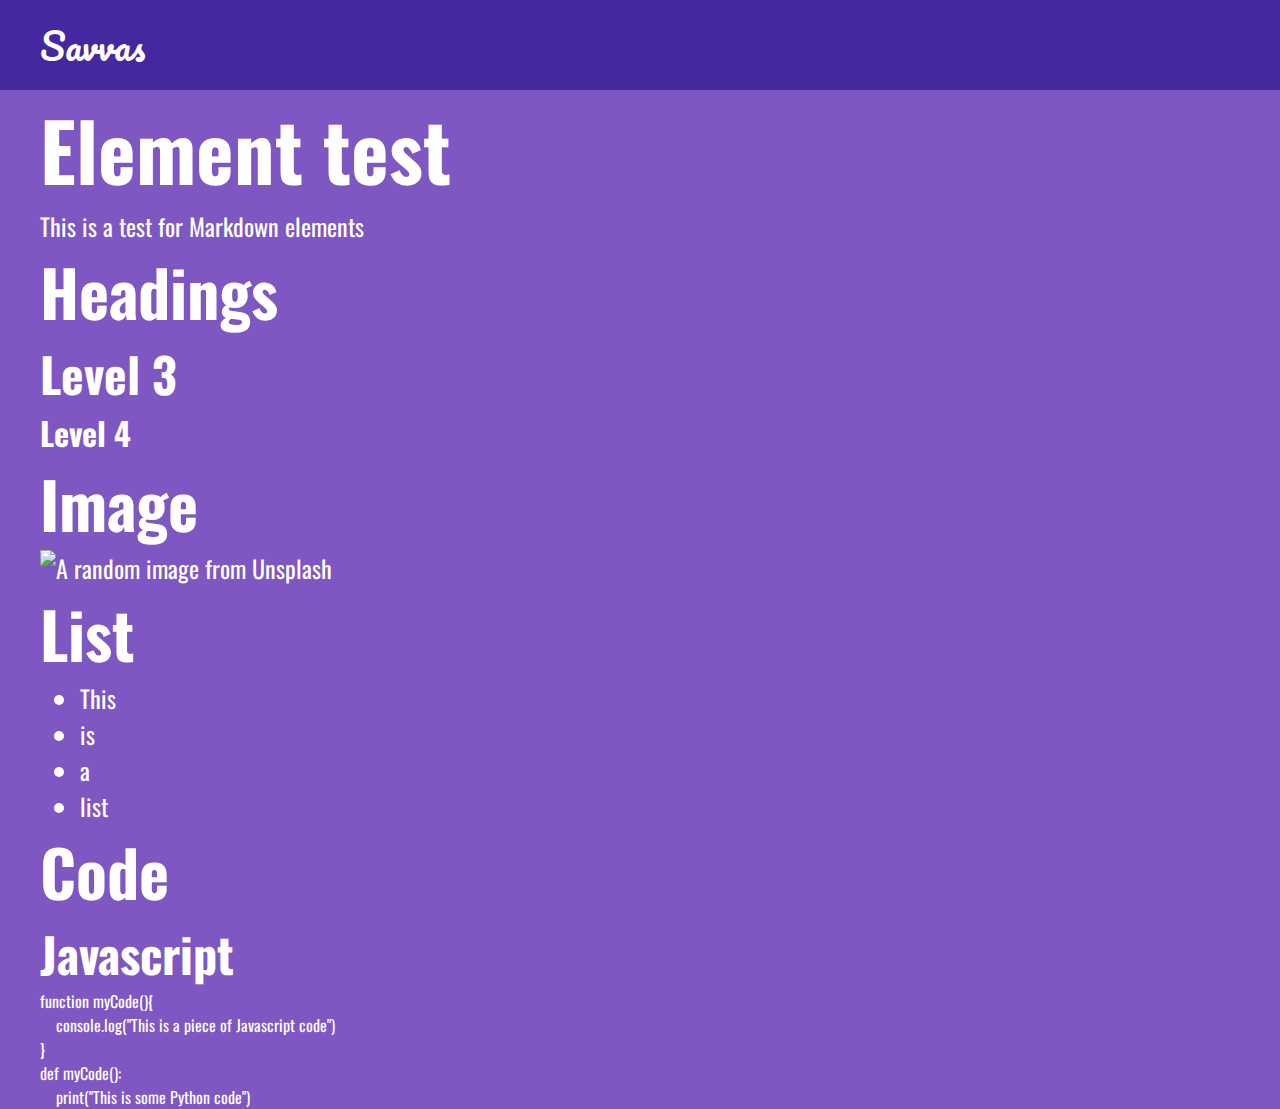
==== post/element-test/index.html @ a534b171 "Push to live -- Sat 25 Jul 2020 14:56:13 BST" ====
<!DOCTYPE html><html><head><meta charSet="utf-8"/><meta http-equiv="x-ua-compatible" content="ie=edge"/><meta name="viewport" content="width=device-width, initial-scale=1, shrink-to-fit=no"/><style data-href="/styles.74b05406fe9dd27036db.css">*{font-family:Oswald,sans-serif}body{background-color:#7e57c2;color:#fff}h1{font-size:5em}h2{font-size:4em}h3{font-size:3em}h4{font-size:2em}li,p{font-size:1.5em}.padding{padding:30px}.spacer{margin-top:30px}.content-width{max-width:1200px;margin:auto}#main-content{margin:0 30px}
/*!
 * Font Awesome Free 5.13.0 by @fontawesome - https://fontawesome.com
 * License - https://fontawesome.com/license/free (Icons: CC BY 4.0, Fonts: SIL OFL 1.1, Code: MIT License)
 */.fa,.fab,.fad,.fal,.far,.fas{-moz-osx-font-smoothing:grayscale;-webkit-font-smoothing:antialiased;display:inline-block;font-style:normal;font-variant:normal;text-rendering:auto;line-height:1}.fa-lg{font-size:1.33333em;line-height:.75em;vertical-align:-.0667em}.fa-xs{font-size:.75em}.fa-sm{font-size:.875em}.fa-1x{font-size:1em}.fa-2x{font-size:2em}.fa-3x{font-size:3em}.fa-4x{font-size:4em}.fa-5x{font-size:5em}.fa-6x{font-size:6em}.fa-7x{font-size:7em}.fa-8x{font-size:8em}.fa-9x{font-size:9em}.fa-10x{font-size:10em}.fa-fw{text-align:center;width:1.25em}.fa-ul{list-style-type:none;margin-left:2.5em;padding-left:0}.fa-ul>li{position:relative}.fa-li{left:-2em;position:absolute;text-align:center;width:2em;line-height:inherit}.fa-border{border:.08em solid #eee;border-radius:.1em;padding:.2em .25em .15em}.fa-pull-left{float:left}.fa-pull-right{float:right}.fa.fa-pull-left,.fab.fa-pull-left,.fal.fa-pull-left,.far.fa-pull-left,.fas.fa-pull-left{margin-right:.3em}.fa.fa-pull-right,.fab.fa-pull-right,.fal.fa-pull-right,.far.fa-pull-right,.fas.fa-pull-right{margin-left:.3em}.fa-spin{animation:fa-spin 2s linear infinite}.fa-pulse{animation:fa-spin 1s steps(8) infinite}@keyframes fa-spin{0%{transform:rotate(0deg)}to{transform:rotate(1turn)}}.fa-rotate-90{-ms-filter:"progid:DXImageTransform.Microsoft.BasicImage(rotation=1)";transform:rotate(90deg)}.fa-rotate-180{-ms-filter:"progid:DXImageTransform.Microsoft.BasicImage(rotation=2)";transform:rotate(180deg)}.fa-rotate-270{-ms-filter:"progid:DXImageTransform.Microsoft.BasicImage(rotation=3)";transform:rotate(270deg)}.fa-flip-horizontal{-ms-filter:"progid:DXImageTransform.Microsoft.BasicImage(rotation=0, mirror=1)";transform:scaleX(-1)}.fa-flip-vertical{transform:scaleY(-1)}.fa-flip-both,.fa-flip-horizontal.fa-flip-vertical,.fa-flip-vertical{-ms-filter:"progid:DXImageTransform.Microsoft.BasicImage(rotation=2, mirror=1)"}.fa-flip-both,.fa-flip-horizontal.fa-flip-vertical{transform:scale(-1)}:root .fa-flip-both,:root .fa-flip-horizontal,:root .fa-flip-vertical,:root .fa-rotate-90,:root .fa-rotate-180,:root .fa-rotate-270{-webkit-filter:none;filter:none}.fa-stack{display:inline-block;height:2em;line-height:2em;position:relative;vertical-align:middle;width:2.5em}.fa-stack-1x,.fa-stack-2x{left:0;position:absolute;text-align:center;width:100%}.fa-stack-1x{line-height:inherit}.fa-stack-2x{font-size:2em}.fa-inverse{color:#fff}.fa-500px:before{content:"\F26E"}.fa-accessible-icon:before{content:"\F368"}.fa-accusoft:before{content:"\F369"}.fa-acquisitions-incorporated:before{content:"\F6AF"}.fa-ad:before{content:"\F641"}.fa-address-book:before{content:"\F2B9"}.fa-address-card:before{content:"\F2BB"}.fa-adjust:before{content:"\F042"}.fa-adn:before{content:"\F170"}.fa-adobe:before{content:"\F778"}.fa-adversal:before{content:"\F36A"}.fa-affiliatetheme:before{content:"\F36B"}.fa-air-freshener:before{content:"\F5D0"}.fa-airbnb:before{content:"\F834"}.fa-algolia:before{content:"\F36C"}.fa-align-center:before{content:"\F037"}.fa-align-justify:before{content:"\F039"}.fa-align-left:before{content:"\F036"}.fa-align-right:before{content:"\F038"}.fa-alipay:before{content:"\F642"}.fa-allergies:before{content:"\F461"}.fa-amazon:before{content:"\F270"}.fa-amazon-pay:before{content:"\F42C"}.fa-ambulance:before{content:"\F0F9"}.fa-american-sign-language-interpreting:before{content:"\F2A3"}.fa-amilia:before{content:"\F36D"}.fa-anchor:before{content:"\F13D"}.fa-android:before{content:"\F17B"}.fa-angellist:before{content:"\F209"}.fa-angle-double-down:before{content:"\F103"}.fa-angle-double-left:before{content:"\F100"}.fa-angle-double-right:before{content:"\F101"}.fa-angle-double-up:before{content:"\F102"}.fa-angle-down:before{content:"\F107"}.fa-angle-left:before{content:"\F104"}.fa-angle-right:before{content:"\F105"}.fa-angle-up:before{content:"\F106"}.fa-angry:before{content:"\F556"}.fa-angrycreative:before{content:"\F36E"}.fa-angular:before{content:"\F420"}.fa-ankh:before{content:"\F644"}.fa-app-store:before{content:"\F36F"}.fa-app-store-ios:before{content:"\F370"}.fa-apper:before{content:"\F371"}.fa-apple:before{content:"\F179"}.fa-apple-alt:before{content:"\F5D1"}.fa-apple-pay:before{content:"\F415"}.fa-archive:before{content:"\F187"}.fa-archway:before{content:"\F557"}.fa-arrow-alt-circle-down:before{content:"\F358"}.fa-arrow-alt-circle-left:before{content:"\F359"}.fa-arrow-alt-circle-right:before{content:"\F35A"}.fa-arrow-alt-circle-up:before{content:"\F35B"}.fa-arrow-circle-down:before{content:"\F0AB"}.fa-arrow-circle-left:before{content:"\F0A8"}.fa-arrow-circle-right:before{content:"\F0A9"}.fa-arrow-circle-up:before{content:"\F0AA"}.fa-arrow-down:before{content:"\F063"}.fa-arrow-left:before{content:"\F060"}.fa-arrow-right:before{content:"\F061"}.fa-arrow-up:before{content:"\F062"}.fa-arrows-alt:before{content:"\F0B2"}.fa-arrows-alt-h:before{content:"\F337"}.fa-arrows-alt-v:before{content:"\F338"}.fa-artstation:before{content:"\F77A"}.fa-assistive-listening-systems:before{content:"\F2A2"}.fa-asterisk:before{content:"\F069"}.fa-asymmetrik:before{content:"\F372"}.fa-at:before{content:"\F1FA"}.fa-atlas:before{content:"\F558"}.fa-atlassian:before{content:"\F77B"}.fa-atom:before{content:"\F5D2"}.fa-audible:before{content:"\F373"}.fa-audio-description:before{content:"\F29E"}.fa-autoprefixer:before{content:"\F41C"}.fa-avianex:before{content:"\F374"}.fa-aviato:before{content:"\F421"}.fa-award:before{content:"\F559"}.fa-aws:before{content:"\F375"}.fa-baby:before{content:"\F77C"}.fa-baby-carriage:before{content:"\F77D"}.fa-backspace:before{content:"\F55A"}.fa-backward:before{content:"\F04A"}.fa-bacon:before{content:"\F7E5"}.fa-bahai:before{content:"\F666"}.fa-balance-scale:before{content:"\F24E"}.fa-balance-scale-left:before{content:"\F515"}.fa-balance-scale-right:before{content:"\F516"}.fa-ban:before{content:"\F05E"}.fa-band-aid:before{content:"\F462"}.fa-bandcamp:before{content:"\F2D5"}.fa-barcode:before{content:"\F02A"}.fa-bars:before{content:"\F0C9"}.fa-baseball-ball:before{content:"\F433"}.fa-basketball-ball:before{content:"\F434"}.fa-bath:before{content:"\F2CD"}.fa-battery-empty:before{content:"\F244"}.fa-battery-full:before{content:"\F240"}.fa-battery-half:before{content:"\F242"}.fa-battery-quarter:before{content:"\F243"}.fa-battery-three-quarters:before{content:"\F241"}.fa-battle-net:before{content:"\F835"}.fa-bed:before{content:"\F236"}.fa-beer:before{content:"\F0FC"}.fa-behance:before{content:"\F1B4"}.fa-behance-square:before{content:"\F1B5"}.fa-bell:before{content:"\F0F3"}.fa-bell-slash:before{content:"\F1F6"}.fa-bezier-curve:before{content:"\F55B"}.fa-bible:before{content:"\F647"}.fa-bicycle:before{content:"\F206"}.fa-biking:before{content:"\F84A"}.fa-bimobject:before{content:"\F378"}.fa-binoculars:before{content:"\F1E5"}.fa-biohazard:before{content:"\F780"}.fa-birthday-cake:before{content:"\F1FD"}.fa-bitbucket:before{content:"\F171"}.fa-bitcoin:before{content:"\F379"}.fa-bity:before{content:"\F37A"}.fa-black-tie:before{content:"\F27E"}.fa-blackberry:before{content:"\F37B"}.fa-blender:before{content:"\F517"}.fa-blender-phone:before{content:"\F6B6"}.fa-blind:before{content:"\F29D"}.fa-blog:before{content:"\F781"}.fa-blogger:before{content:"\F37C"}.fa-blogger-b:before{content:"\F37D"}.fa-bluetooth:before{content:"\F293"}.fa-bluetooth-b:before{content:"\F294"}.fa-bold:before{content:"\F032"}.fa-bolt:before{content:"\F0E7"}.fa-bomb:before{content:"\F1E2"}.fa-bone:before{content:"\F5D7"}.fa-bong:before{content:"\F55C"}.fa-book:before{content:"\F02D"}.fa-book-dead:before{content:"\F6B7"}.fa-book-medical:before{content:"\F7E6"}.fa-book-open:before{content:"\F518"}.fa-book-reader:before{content:"\F5DA"}.fa-bookmark:before{content:"\F02E"}.fa-bootstrap:before{content:"\F836"}.fa-border-all:before{content:"\F84C"}.fa-border-none:before{content:"\F850"}.fa-border-style:before{content:"\F853"}.fa-bowling-ball:before{content:"\F436"}.fa-box:before{content:"\F466"}.fa-box-open:before{content:"\F49E"}.fa-box-tissue:before{content:"\F95B"}.fa-boxes:before{content:"\F468"}.fa-braille:before{content:"\F2A1"}.fa-brain:before{content:"\F5DC"}.fa-bread-slice:before{content:"\F7EC"}.fa-briefcase:before{content:"\F0B1"}.fa-briefcase-medical:before{content:"\F469"}.fa-broadcast-tower:before{content:"\F519"}.fa-broom:before{content:"\F51A"}.fa-brush:before{content:"\F55D"}.fa-btc:before{content:"\F15A"}.fa-buffer:before{content:"\F837"}.fa-bug:before{content:"\F188"}.fa-building:before{content:"\F1AD"}.fa-bullhorn:before{content:"\F0A1"}.fa-bullseye:before{content:"\F140"}.fa-burn:before{content:"\F46A"}.fa-buromobelexperte:before{content:"\F37F"}.fa-bus:before{content:"\F207"}.fa-bus-alt:before{content:"\F55E"}.fa-business-time:before{content:"\F64A"}.fa-buy-n-large:before{content:"\F8A6"}.fa-buysellads:before{content:"\F20D"}.fa-calculator:before{content:"\F1EC"}.fa-calendar:before{content:"\F133"}.fa-calendar-alt:before{content:"\F073"}.fa-calendar-check:before{content:"\F274"}.fa-calendar-day:before{content:"\F783"}.fa-calendar-minus:before{content:"\F272"}.fa-calendar-plus:before{content:"\F271"}.fa-calendar-times:before{content:"\F273"}.fa-calendar-week:before{content:"\F784"}.fa-camera:before{content:"\F030"}.fa-camera-retro:before{content:"\F083"}.fa-campground:before{content:"\F6BB"}.fa-canadian-maple-leaf:before{content:"\F785"}.fa-candy-cane:before{content:"\F786"}.fa-cannabis:before{content:"\F55F"}.fa-capsules:before{content:"\F46B"}.fa-car:before{content:"\F1B9"}.fa-car-alt:before{content:"\F5DE"}.fa-car-battery:before{content:"\F5DF"}.fa-car-crash:before{content:"\F5E1"}.fa-car-side:before{content:"\F5E4"}.fa-caravan:before{content:"\F8FF"}.fa-caret-down:before{content:"\F0D7"}.fa-caret-left:before{content:"\F0D9"}.fa-caret-right:before{content:"\F0DA"}.fa-caret-square-down:before{content:"\F150"}.fa-caret-square-left:before{content:"\F191"}.fa-caret-square-right:before{content:"\F152"}.fa-caret-square-up:before{content:"\F151"}.fa-caret-up:before{content:"\F0D8"}.fa-carrot:before{content:"\F787"}.fa-cart-arrow-down:before{content:"\F218"}.fa-cart-plus:before{content:"\F217"}.fa-cash-register:before{content:"\F788"}.fa-cat:before{content:"\F6BE"}.fa-cc-amazon-pay:before{content:"\F42D"}.fa-cc-amex:before{content:"\F1F3"}.fa-cc-apple-pay:before{content:"\F416"}.fa-cc-diners-club:before{content:"\F24C"}.fa-cc-discover:before{content:"\F1F2"}.fa-cc-jcb:before{content:"\F24B"}.fa-cc-mastercard:before{content:"\F1F1"}.fa-cc-paypal:before{content:"\F1F4"}.fa-cc-stripe:before{content:"\F1F5"}.fa-cc-visa:before{content:"\F1F0"}.fa-centercode:before{content:"\F380"}.fa-centos:before{content:"\F789"}.fa-certificate:before{content:"\F0A3"}.fa-chair:before{content:"\F6C0"}.fa-chalkboard:before{content:"\F51B"}.fa-chalkboard-teacher:before{content:"\F51C"}.fa-charging-station:before{content:"\F5E7"}.fa-chart-area:before{content:"\F1FE"}.fa-chart-bar:before{content:"\F080"}.fa-chart-line:before{content:"\F201"}.fa-chart-pie:before{content:"\F200"}.fa-check:before{content:"\F00C"}.fa-check-circle:before{content:"\F058"}.fa-check-double:before{content:"\F560"}.fa-check-square:before{content:"\F14A"}.fa-cheese:before{content:"\F7EF"}.fa-chess:before{content:"\F439"}.fa-chess-bishop:before{content:"\F43A"}.fa-chess-board:before{content:"\F43C"}.fa-chess-king:before{content:"\F43F"}.fa-chess-knight:before{content:"\F441"}.fa-chess-pawn:before{content:"\F443"}.fa-chess-queen:before{content:"\F445"}.fa-chess-rook:before{content:"\F447"}.fa-chevron-circle-down:before{content:"\F13A"}.fa-chevron-circle-left:before{content:"\F137"}.fa-chevron-circle-right:before{content:"\F138"}.fa-chevron-circle-up:before{content:"\F139"}.fa-chevron-down:before{content:"\F078"}.fa-chevron-left:before{content:"\F053"}.fa-chevron-right:before{content:"\F054"}.fa-chevron-up:before{content:"\F077"}.fa-child:before{content:"\F1AE"}.fa-chrome:before{content:"\F268"}.fa-chromecast:before{content:"\F838"}.fa-church:before{content:"\F51D"}.fa-circle:before{content:"\F111"}.fa-circle-notch:before{content:"\F1CE"}.fa-city:before{content:"\F64F"}.fa-clinic-medical:before{content:"\F7F2"}.fa-clipboard:before{content:"\F328"}.fa-clipboard-check:before{content:"\F46C"}.fa-clipboard-list:before{content:"\F46D"}.fa-clock:before{content:"\F017"}.fa-clone:before{content:"\F24D"}.fa-closed-captioning:before{content:"\F20A"}.fa-cloud:before{content:"\F0C2"}.fa-cloud-download-alt:before{content:"\F381"}.fa-cloud-meatball:before{content:"\F73B"}.fa-cloud-moon:before{content:"\F6C3"}.fa-cloud-moon-rain:before{content:"\F73C"}.fa-cloud-rain:before{content:"\F73D"}.fa-cloud-showers-heavy:before{content:"\F740"}.fa-cloud-sun:before{content:"\F6C4"}.fa-cloud-sun-rain:before{content:"\F743"}.fa-cloud-upload-alt:before{content:"\F382"}.fa-cloudscale:before{content:"\F383"}.fa-cloudsmith:before{content:"\F384"}.fa-cloudversify:before{content:"\F385"}.fa-cocktail:before{content:"\F561"}.fa-code:before{content:"\F121"}.fa-code-branch:before{content:"\F126"}.fa-codepen:before{content:"\F1CB"}.fa-codiepie:before{content:"\F284"}.fa-coffee:before{content:"\F0F4"}.fa-cog:before{content:"\F013"}.fa-cogs:before{content:"\F085"}.fa-coins:before{content:"\F51E"}.fa-columns:before{content:"\F0DB"}.fa-comment:before{content:"\F075"}.fa-comment-alt:before{content:"\F27A"}.fa-comment-dollar:before{content:"\F651"}.fa-comment-dots:before{content:"\F4AD"}.fa-comment-medical:before{content:"\F7F5"}.fa-comment-slash:before{content:"\F4B3"}.fa-comments:before{content:"\F086"}.fa-comments-dollar:before{content:"\F653"}.fa-compact-disc:before{content:"\F51F"}.fa-compass:before{content:"\F14E"}.fa-compress:before{content:"\F066"}.fa-compress-alt:before{content:"\F422"}.fa-compress-arrows-alt:before{content:"\F78C"}.fa-concierge-bell:before{content:"\F562"}.fa-confluence:before{content:"\F78D"}.fa-connectdevelop:before{content:"\F20E"}.fa-contao:before{content:"\F26D"}.fa-cookie:before{content:"\F563"}.fa-cookie-bite:before{content:"\F564"}.fa-copy:before{content:"\F0C5"}.fa-copyright:before{content:"\F1F9"}.fa-cotton-bureau:before{content:"\F89E"}.fa-couch:before{content:"\F4B8"}.fa-cpanel:before{content:"\F388"}.fa-creative-commons:before{content:"\F25E"}.fa-creative-commons-by:before{content:"\F4E7"}.fa-creative-commons-nc:before{content:"\F4E8"}.fa-creative-commons-nc-eu:before{content:"\F4E9"}.fa-creative-commons-nc-jp:before{content:"\F4EA"}.fa-creative-commons-nd:before{content:"\F4EB"}.fa-creative-commons-pd:before{content:"\F4EC"}.fa-creative-commons-pd-alt:before{content:"\F4ED"}.fa-creative-commons-remix:before{content:"\F4EE"}.fa-creative-commons-sa:before{content:"\F4EF"}.fa-creative-commons-sampling:before{content:"\F4F0"}.fa-creative-commons-sampling-plus:before{content:"\F4F1"}.fa-creative-commons-share:before{content:"\F4F2"}.fa-creative-commons-zero:before{content:"\F4F3"}.fa-credit-card:before{content:"\F09D"}.fa-critical-role:before{content:"\F6C9"}.fa-crop:before{content:"\F125"}.fa-crop-alt:before{content:"\F565"}.fa-cross:before{content:"\F654"}.fa-crosshairs:before{content:"\F05B"}.fa-crow:before{content:"\F520"}.fa-crown:before{content:"\F521"}.fa-crutch:before{content:"\F7F7"}.fa-css3:before{content:"\F13C"}.fa-css3-alt:before{content:"\F38B"}.fa-cube:before{content:"\F1B2"}.fa-cubes:before{content:"\F1B3"}.fa-cut:before{content:"\F0C4"}.fa-cuttlefish:before{content:"\F38C"}.fa-d-and-d:before{content:"\F38D"}.fa-d-and-d-beyond:before{content:"\F6CA"}.fa-dailymotion:before{content:"\F952"}.fa-dashcube:before{content:"\F210"}.fa-database:before{content:"\F1C0"}.fa-deaf:before{content:"\F2A4"}.fa-delicious:before{content:"\F1A5"}.fa-democrat:before{content:"\F747"}.fa-deploydog:before{content:"\F38E"}.fa-deskpro:before{content:"\F38F"}.fa-desktop:before{content:"\F108"}.fa-dev:before{content:"\F6CC"}.fa-deviantart:before{content:"\F1BD"}.fa-dharmachakra:before{content:"\F655"}.fa-dhl:before{content:"\F790"}.fa-diagnoses:before{content:"\F470"}.fa-diaspora:before{content:"\F791"}.fa-dice:before{content:"\F522"}.fa-dice-d20:before{content:"\F6CF"}.fa-dice-d6:before{content:"\F6D1"}.fa-dice-five:before{content:"\F523"}.fa-dice-four:before{content:"\F524"}.fa-dice-one:before{content:"\F525"}.fa-dice-six:before{content:"\F526"}.fa-dice-three:before{content:"\F527"}.fa-dice-two:before{content:"\F528"}.fa-digg:before{content:"\F1A6"}.fa-digital-ocean:before{content:"\F391"}.fa-digital-tachograph:before{content:"\F566"}.fa-directions:before{content:"\F5EB"}.fa-discord:before{content:"\F392"}.fa-discourse:before{content:"\F393"}.fa-disease:before{content:"\F7FA"}.fa-divide:before{content:"\F529"}.fa-dizzy:before{content:"\F567"}.fa-dna:before{content:"\F471"}.fa-dochub:before{content:"\F394"}.fa-docker:before{content:"\F395"}.fa-dog:before{content:"\F6D3"}.fa-dollar-sign:before{content:"\F155"}.fa-dolly:before{content:"\F472"}.fa-dolly-flatbed:before{content:"\F474"}.fa-donate:before{content:"\F4B9"}.fa-door-closed:before{content:"\F52A"}.fa-door-open:before{content:"\F52B"}.fa-dot-circle:before{content:"\F192"}.fa-dove:before{content:"\F4BA"}.fa-download:before{content:"\F019"}.fa-draft2digital:before{content:"\F396"}.fa-drafting-compass:before{content:"\F568"}.fa-dragon:before{content:"\F6D5"}.fa-draw-polygon:before{content:"\F5EE"}.fa-dribbble:before{content:"\F17D"}.fa-dribbble-square:before{content:"\F397"}.fa-dropbox:before{content:"\F16B"}.fa-drum:before{content:"\F569"}.fa-drum-steelpan:before{content:"\F56A"}.fa-drumstick-bite:before{content:"\F6D7"}.fa-drupal:before{content:"\F1A9"}.fa-dumbbell:before{content:"\F44B"}.fa-dumpster:before{content:"\F793"}.fa-dumpster-fire:before{content:"\F794"}.fa-dungeon:before{content:"\F6D9"}.fa-dyalog:before{content:"\F399"}.fa-earlybirds:before{content:"\F39A"}.fa-ebay:before{content:"\F4F4"}.fa-edge:before{content:"\F282"}.fa-edit:before{content:"\F044"}.fa-egg:before{content:"\F7FB"}.fa-eject:before{content:"\F052"}.fa-elementor:before{content:"\F430"}.fa-ellipsis-h:before{content:"\F141"}.fa-ellipsis-v:before{content:"\F142"}.fa-ello:before{content:"\F5F1"}.fa-ember:before{content:"\F423"}.fa-empire:before{content:"\F1D1"}.fa-envelope:before{content:"\F0E0"}.fa-envelope-open:before{content:"\F2B6"}.fa-envelope-open-text:before{content:"\F658"}.fa-envelope-square:before{content:"\F199"}.fa-envira:before{content:"\F299"}.fa-equals:before{content:"\F52C"}.fa-eraser:before{content:"\F12D"}.fa-erlang:before{content:"\F39D"}.fa-ethereum:before{content:"\F42E"}.fa-ethernet:before{content:"\F796"}.fa-etsy:before{content:"\F2D7"}.fa-euro-sign:before{content:"\F153"}.fa-evernote:before{content:"\F839"}.fa-exchange-alt:before{content:"\F362"}.fa-exclamation:before{content:"\F12A"}.fa-exclamation-circle:before{content:"\F06A"}.fa-exclamation-triangle:before{content:"\F071"}.fa-expand:before{content:"\F065"}.fa-expand-alt:before{content:"\F424"}.fa-expand-arrows-alt:before{content:"\F31E"}.fa-expeditedssl:before{content:"\F23E"}.fa-external-link-alt:before{content:"\F35D"}.fa-external-link-square-alt:before{content:"\F360"}.fa-eye:before{content:"\F06E"}.fa-eye-dropper:before{content:"\F1FB"}.fa-eye-slash:before{content:"\F070"}.fa-facebook:before{content:"\F09A"}.fa-facebook-f:before{content:"\F39E"}.fa-facebook-messenger:before{content:"\F39F"}.fa-facebook-square:before{content:"\F082"}.fa-fan:before{content:"\F863"}.fa-fantasy-flight-games:before{content:"\F6DC"}.fa-fast-backward:before{content:"\F049"}.fa-fast-forward:before{content:"\F050"}.fa-faucet:before{content:"\F905"}.fa-fax:before{content:"\F1AC"}.fa-feather:before{content:"\F52D"}.fa-feather-alt:before{content:"\F56B"}.fa-fedex:before{content:"\F797"}.fa-fedora:before{content:"\F798"}.fa-female:before{content:"\F182"}.fa-fighter-jet:before{content:"\F0FB"}.fa-figma:before{content:"\F799"}.fa-file:before{content:"\F15B"}.fa-file-alt:before{content:"\F15C"}.fa-file-archive:before{content:"\F1C6"}.fa-file-audio:before{content:"\F1C7"}.fa-file-code:before{content:"\F1C9"}.fa-file-contract:before{content:"\F56C"}.fa-file-csv:before{content:"\F6DD"}.fa-file-download:before{content:"\F56D"}.fa-file-excel:before{content:"\F1C3"}.fa-file-export:before{content:"\F56E"}.fa-file-image:before{content:"\F1C5"}.fa-file-import:before{content:"\F56F"}.fa-file-invoice:before{content:"\F570"}.fa-file-invoice-dollar:before{content:"\F571"}.fa-file-medical:before{content:"\F477"}.fa-file-medical-alt:before{content:"\F478"}.fa-file-pdf:before{content:"\F1C1"}.fa-file-powerpoint:before{content:"\F1C4"}.fa-file-prescription:before{content:"\F572"}.fa-file-signature:before{content:"\F573"}.fa-file-upload:before{content:"\F574"}.fa-file-video:before{content:"\F1C8"}.fa-file-word:before{content:"\F1C2"}.fa-fill:before{content:"\F575"}.fa-fill-drip:before{content:"\F576"}.fa-film:before{content:"\F008"}.fa-filter:before{content:"\F0B0"}.fa-fingerprint:before{content:"\F577"}.fa-fire:before{content:"\F06D"}.fa-fire-alt:before{content:"\F7E4"}.fa-fire-extinguisher:before{content:"\F134"}.fa-firefox:before{content:"\F269"}.fa-firefox-browser:before{content:"\F907"}.fa-first-aid:before{content:"\F479"}.fa-first-order:before{content:"\F2B0"}.fa-first-order-alt:before{content:"\F50A"}.fa-firstdraft:before{content:"\F3A1"}.fa-fish:before{content:"\F578"}.fa-fist-raised:before{content:"\F6DE"}.fa-flag:before{content:"\F024"}.fa-flag-checkered:before{content:"\F11E"}.fa-flag-usa:before{content:"\F74D"}.fa-flask:before{content:"\F0C3"}.fa-flickr:before{content:"\F16E"}.fa-flipboard:before{content:"\F44D"}.fa-flushed:before{content:"\F579"}.fa-fly:before{content:"\F417"}.fa-folder:before{content:"\F07B"}.fa-folder-minus:before{content:"\F65D"}.fa-folder-open:before{content:"\F07C"}.fa-folder-plus:before{content:"\F65E"}.fa-font:before{content:"\F031"}.fa-font-awesome:before{content:"\F2B4"}.fa-font-awesome-alt:before{content:"\F35C"}.fa-font-awesome-flag:before{content:"\F425"}.fa-font-awesome-logo-full:before{content:"\F4E6"}.fa-fonticons:before{content:"\F280"}.fa-fonticons-fi:before{content:"\F3A2"}.fa-football-ball:before{content:"\F44E"}.fa-fort-awesome:before{content:"\F286"}.fa-fort-awesome-alt:before{content:"\F3A3"}.fa-forumbee:before{content:"\F211"}.fa-forward:before{content:"\F04E"}.fa-foursquare:before{content:"\F180"}.fa-free-code-camp:before{content:"\F2C5"}.fa-freebsd:before{content:"\F3A4"}.fa-frog:before{content:"\F52E"}.fa-frown:before{content:"\F119"}.fa-frown-open:before{content:"\F57A"}.fa-fulcrum:before{content:"\F50B"}.fa-funnel-dollar:before{content:"\F662"}.fa-futbol:before{content:"\F1E3"}.fa-galactic-republic:before{content:"\F50C"}.fa-galactic-senate:before{content:"\F50D"}.fa-gamepad:before{content:"\F11B"}.fa-gas-pump:before{content:"\F52F"}.fa-gavel:before{content:"\F0E3"}.fa-gem:before{content:"\F3A5"}.fa-genderless:before{content:"\F22D"}.fa-get-pocket:before{content:"\F265"}.fa-gg:before{content:"\F260"}.fa-gg-circle:before{content:"\F261"}.fa-ghost:before{content:"\F6E2"}.fa-gift:before{content:"\F06B"}.fa-gifts:before{content:"\F79C"}.fa-git:before{content:"\F1D3"}.fa-git-alt:before{content:"\F841"}.fa-git-square:before{content:"\F1D2"}.fa-github:before{content:"\F09B"}.fa-github-alt:before{content:"\F113"}.fa-github-square:before{content:"\F092"}.fa-gitkraken:before{content:"\F3A6"}.fa-gitlab:before{content:"\F296"}.fa-gitter:before{content:"\F426"}.fa-glass-cheers:before{content:"\F79F"}.fa-glass-martini:before{content:"\F000"}.fa-glass-martini-alt:before{content:"\F57B"}.fa-glass-whiskey:before{content:"\F7A0"}.fa-glasses:before{content:"\F530"}.fa-glide:before{content:"\F2A5"}.fa-glide-g:before{content:"\F2A6"}.fa-globe:before{content:"\F0AC"}.fa-globe-africa:before{content:"\F57C"}.fa-globe-americas:before{content:"\F57D"}.fa-globe-asia:before{content:"\F57E"}.fa-globe-europe:before{content:"\F7A2"}.fa-gofore:before{content:"\F3A7"}.fa-golf-ball:before{content:"\F450"}.fa-goodreads:before{content:"\F3A8"}.fa-goodreads-g:before{content:"\F3A9"}.fa-google:before{content:"\F1A0"}.fa-google-drive:before{content:"\F3AA"}.fa-google-play:before{content:"\F3AB"}.fa-google-plus:before{content:"\F2B3"}.fa-google-plus-g:before{content:"\F0D5"}.fa-google-plus-square:before{content:"\F0D4"}.fa-google-wallet:before{content:"\F1EE"}.fa-gopuram:before{content:"\F664"}.fa-graduation-cap:before{content:"\F19D"}.fa-gratipay:before{content:"\F184"}.fa-grav:before{content:"\F2D6"}.fa-greater-than:before{content:"\F531"}.fa-greater-than-equal:before{content:"\F532"}.fa-grimace:before{content:"\F57F"}.fa-grin:before{content:"\F580"}.fa-grin-alt:before{content:"\F581"}.fa-grin-beam:before{content:"\F582"}.fa-grin-beam-sweat:before{content:"\F583"}.fa-grin-hearts:before{content:"\F584"}.fa-grin-squint:before{content:"\F585"}.fa-grin-squint-tears:before{content:"\F586"}.fa-grin-stars:before{content:"\F587"}.fa-grin-tears:before{content:"\F588"}.fa-grin-tongue:before{content:"\F589"}.fa-grin-tongue-squint:before{content:"\F58A"}.fa-grin-tongue-wink:before{content:"\F58B"}.fa-grin-wink:before{content:"\F58C"}.fa-grip-horizontal:before{content:"\F58D"}.fa-grip-lines:before{content:"\F7A4"}.fa-grip-lines-vertical:before{content:"\F7A5"}.fa-grip-vertical:before{content:"\F58E"}.fa-gripfire:before{content:"\F3AC"}.fa-grunt:before{content:"\F3AD"}.fa-guitar:before{content:"\F7A6"}.fa-gulp:before{content:"\F3AE"}.fa-h-square:before{content:"\F0FD"}.fa-hacker-news:before{content:"\F1D4"}.fa-hacker-news-square:before{content:"\F3AF"}.fa-hackerrank:before{content:"\F5F7"}.fa-hamburger:before{content:"\F805"}.fa-hammer:before{content:"\F6E3"}.fa-hamsa:before{content:"\F665"}.fa-hand-holding:before{content:"\F4BD"}.fa-hand-holding-heart:before{content:"\F4BE"}.fa-hand-holding-medical:before{content:"\F95C"}.fa-hand-holding-usd:before{content:"\F4C0"}.fa-hand-holding-water:before{content:"\F4C1"}.fa-hand-lizard:before{content:"\F258"}.fa-hand-middle-finger:before{content:"\F806"}.fa-hand-paper:before{content:"\F256"}.fa-hand-peace:before{content:"\F25B"}.fa-hand-point-down:before{content:"\F0A7"}.fa-hand-point-left:before{content:"\F0A5"}.fa-hand-point-right:before{content:"\F0A4"}.fa-hand-point-up:before{content:"\F0A6"}.fa-hand-pointer:before{content:"\F25A"}.fa-hand-rock:before{content:"\F255"}.fa-hand-scissors:before{content:"\F257"}.fa-hand-sparkles:before{content:"\F95D"}.fa-hand-spock:before{content:"\F259"}.fa-hands:before{content:"\F4C2"}.fa-hands-helping:before{content:"\F4C4"}.fa-hands-wash:before{content:"\F95E"}.fa-handshake:before{content:"\F2B5"}.fa-handshake-alt-slash:before{content:"\F95F"}.fa-handshake-slash:before{content:"\F960"}.fa-hanukiah:before{content:"\F6E6"}.fa-hard-hat:before{content:"\F807"}.fa-hashtag:before{content:"\F292"}.fa-hat-cowboy:before{content:"\F8C0"}.fa-hat-cowboy-side:before{content:"\F8C1"}.fa-hat-wizard:before{content:"\F6E8"}.fa-hdd:before{content:"\F0A0"}.fa-head-side-cough:before{content:"\F961"}.fa-head-side-cough-slash:before{content:"\F962"}.fa-head-side-mask:before{content:"\F963"}.fa-head-side-virus:before{content:"\F964"}.fa-heading:before{content:"\F1DC"}.fa-headphones:before{content:"\F025"}.fa-headphones-alt:before{content:"\F58F"}.fa-headset:before{content:"\F590"}.fa-heart:before{content:"\F004"}.fa-heart-broken:before{content:"\F7A9"}.fa-heartbeat:before{content:"\F21E"}.fa-helicopter:before{content:"\F533"}.fa-highlighter:before{content:"\F591"}.fa-hiking:before{content:"\F6EC"}.fa-hippo:before{content:"\F6ED"}.fa-hips:before{content:"\F452"}.fa-hire-a-helper:before{content:"\F3B0"}.fa-history:before{content:"\F1DA"}.fa-hockey-puck:before{content:"\F453"}.fa-holly-berry:before{content:"\F7AA"}.fa-home:before{content:"\F015"}.fa-hooli:before{content:"\F427"}.fa-hornbill:before{content:"\F592"}.fa-horse:before{content:"\F6F0"}.fa-horse-head:before{content:"\F7AB"}.fa-hospital:before{content:"\F0F8"}.fa-hospital-alt:before{content:"\F47D"}.fa-hospital-symbol:before{content:"\F47E"}.fa-hospital-user:before{content:"\F80D"}.fa-hot-tub:before{content:"\F593"}.fa-hotdog:before{content:"\F80F"}.fa-hotel:before{content:"\F594"}.fa-hotjar:before{content:"\F3B1"}.fa-hourglass:before{content:"\F254"}.fa-hourglass-end:before{content:"\F253"}.fa-hourglass-half:before{content:"\F252"}.fa-hourglass-start:before{content:"\F251"}.fa-house-damage:before{content:"\F6F1"}.fa-house-user:before{content:"\F965"}.fa-houzz:before{content:"\F27C"}.fa-hryvnia:before{content:"\F6F2"}.fa-html5:before{content:"\F13B"}.fa-hubspot:before{content:"\F3B2"}.fa-i-cursor:before{content:"\F246"}.fa-ice-cream:before{content:"\F810"}.fa-icicles:before{content:"\F7AD"}.fa-icons:before{content:"\F86D"}.fa-id-badge:before{content:"\F2C1"}.fa-id-card:before{content:"\F2C2"}.fa-id-card-alt:before{content:"\F47F"}.fa-ideal:before{content:"\F913"}.fa-igloo:before{content:"\F7AE"}.fa-image:before{content:"\F03E"}.fa-images:before{content:"\F302"}.fa-imdb:before{content:"\F2D8"}.fa-inbox:before{content:"\F01C"}.fa-indent:before{content:"\F03C"}.fa-industry:before{content:"\F275"}.fa-infinity:before{content:"\F534"}.fa-info:before{content:"\F129"}.fa-info-circle:before{content:"\F05A"}.fa-instagram:before{content:"\F16D"}.fa-instagram-square:before{content:"\F955"}.fa-intercom:before{content:"\F7AF"}.fa-internet-explorer:before{content:"\F26B"}.fa-invision:before{content:"\F7B0"}.fa-ioxhost:before{content:"\F208"}.fa-italic:before{content:"\F033"}.fa-itch-io:before{content:"\F83A"}.fa-itunes:before{content:"\F3B4"}.fa-itunes-note:before{content:"\F3B5"}.fa-java:before{content:"\F4E4"}.fa-jedi:before{content:"\F669"}.fa-jedi-order:before{content:"\F50E"}.fa-jenkins:before{content:"\F3B6"}.fa-jira:before{content:"\F7B1"}.fa-joget:before{content:"\F3B7"}.fa-joint:before{content:"\F595"}.fa-joomla:before{content:"\F1AA"}.fa-journal-whills:before{content:"\F66A"}.fa-js:before{content:"\F3B8"}.fa-js-square:before{content:"\F3B9"}.fa-jsfiddle:before{content:"\F1CC"}.fa-kaaba:before{content:"\F66B"}.fa-kaggle:before{content:"\F5FA"}.fa-key:before{content:"\F084"}.fa-keybase:before{content:"\F4F5"}.fa-keyboard:before{content:"\F11C"}.fa-keycdn:before{content:"\F3BA"}.fa-khanda:before{content:"\F66D"}.fa-kickstarter:before{content:"\F3BB"}.fa-kickstarter-k:before{content:"\F3BC"}.fa-kiss:before{content:"\F596"}.fa-kiss-beam:before{content:"\F597"}.fa-kiss-wink-heart:before{content:"\F598"}.fa-kiwi-bird:before{content:"\F535"}.fa-korvue:before{content:"\F42F"}.fa-landmark:before{content:"\F66F"}.fa-language:before{content:"\F1AB"}.fa-laptop:before{content:"\F109"}.fa-laptop-code:before{content:"\F5FC"}.fa-laptop-house:before{content:"\F966"}.fa-laptop-medical:before{content:"\F812"}.fa-laravel:before{content:"\F3BD"}.fa-lastfm:before{content:"\F202"}.fa-lastfm-square:before{content:"\F203"}.fa-laugh:before{content:"\F599"}.fa-laugh-beam:before{content:"\F59A"}.fa-laugh-squint:before{content:"\F59B"}.fa-laugh-wink:before{content:"\F59C"}.fa-layer-group:before{content:"\F5FD"}.fa-leaf:before{content:"\F06C"}.fa-leanpub:before{content:"\F212"}.fa-lemon:before{content:"\F094"}.fa-less:before{content:"\F41D"}.fa-less-than:before{content:"\F536"}.fa-less-than-equal:before{content:"\F537"}.fa-level-down-alt:before{content:"\F3BE"}.fa-level-up-alt:before{content:"\F3BF"}.fa-life-ring:before{content:"\F1CD"}.fa-lightbulb:before{content:"\F0EB"}.fa-line:before{content:"\F3C0"}.fa-link:before{content:"\F0C1"}.fa-linkedin:before{content:"\F08C"}.fa-linkedin-in:before{content:"\F0E1"}.fa-linode:before{content:"\F2B8"}.fa-linux:before{content:"\F17C"}.fa-lira-sign:before{content:"\F195"}.fa-list:before{content:"\F03A"}.fa-list-alt:before{content:"\F022"}.fa-list-ol:before{content:"\F0CB"}.fa-list-ul:before{content:"\F0CA"}.fa-location-arrow:before{content:"\F124"}.fa-lock:before{content:"\F023"}.fa-lock-open:before{content:"\F3C1"}.fa-long-arrow-alt-down:before{content:"\F309"}.fa-long-arrow-alt-left:before{content:"\F30A"}.fa-long-arrow-alt-right:before{content:"\F30B"}.fa-long-arrow-alt-up:before{content:"\F30C"}.fa-low-vision:before{content:"\F2A8"}.fa-luggage-cart:before{content:"\F59D"}.fa-lungs:before{content:"\F604"}.fa-lungs-virus:before{content:"\F967"}.fa-lyft:before{content:"\F3C3"}.fa-magento:before{content:"\F3C4"}.fa-magic:before{content:"\F0D0"}.fa-magnet:before{content:"\F076"}.fa-mail-bulk:before{content:"\F674"}.fa-mailchimp:before{content:"\F59E"}.fa-male:before{content:"\F183"}.fa-mandalorian:before{content:"\F50F"}.fa-map:before{content:"\F279"}.fa-map-marked:before{content:"\F59F"}.fa-map-marked-alt:before{content:"\F5A0"}.fa-map-marker:before{content:"\F041"}.fa-map-marker-alt:before{content:"\F3C5"}.fa-map-pin:before{content:"\F276"}.fa-map-signs:before{content:"\F277"}.fa-markdown:before{content:"\F60F"}.fa-marker:before{content:"\F5A1"}.fa-mars:before{content:"\F222"}.fa-mars-double:before{content:"\F227"}.fa-mars-stroke:before{content:"\F229"}.fa-mars-stroke-h:before{content:"\F22B"}.fa-mars-stroke-v:before{content:"\F22A"}.fa-mask:before{content:"\F6FA"}.fa-mastodon:before{content:"\F4F6"}.fa-maxcdn:before{content:"\F136"}.fa-mdb:before{content:"\F8CA"}.fa-medal:before{content:"\F5A2"}.fa-medapps:before{content:"\F3C6"}.fa-medium:before{content:"\F23A"}.fa-medium-m:before{content:"\F3C7"}.fa-medkit:before{content:"\F0FA"}.fa-medrt:before{content:"\F3C8"}.fa-meetup:before{content:"\F2E0"}.fa-megaport:before{content:"\F5A3"}.fa-meh:before{content:"\F11A"}.fa-meh-blank:before{content:"\F5A4"}.fa-meh-rolling-eyes:before{content:"\F5A5"}.fa-memory:before{content:"\F538"}.fa-mendeley:before{content:"\F7B3"}.fa-menorah:before{content:"\F676"}.fa-mercury:before{content:"\F223"}.fa-meteor:before{content:"\F753"}.fa-microblog:before{content:"\F91A"}.fa-microchip:before{content:"\F2DB"}.fa-microphone:before{content:"\F130"}.fa-microphone-alt:before{content:"\F3C9"}.fa-microphone-alt-slash:before{content:"\F539"}.fa-microphone-slash:before{content:"\F131"}.fa-microscope:before{content:"\F610"}.fa-microsoft:before{content:"\F3CA"}.fa-minus:before{content:"\F068"}.fa-minus-circle:before{content:"\F056"}.fa-minus-square:before{content:"\F146"}.fa-mitten:before{content:"\F7B5"}.fa-mix:before{content:"\F3CB"}.fa-mixcloud:before{content:"\F289"}.fa-mixer:before{content:"\F956"}.fa-mizuni:before{content:"\F3CC"}.fa-mobile:before{content:"\F10B"}.fa-mobile-alt:before{content:"\F3CD"}.fa-modx:before{content:"\F285"}.fa-monero:before{content:"\F3D0"}.fa-money-bill:before{content:"\F0D6"}.fa-money-bill-alt:before{content:"\F3D1"}.fa-money-bill-wave:before{content:"\F53A"}.fa-money-bill-wave-alt:before{content:"\F53B"}.fa-money-check:before{content:"\F53C"}.fa-money-check-alt:before{content:"\F53D"}.fa-monument:before{content:"\F5A6"}.fa-moon:before{content:"\F186"}.fa-mortar-pestle:before{content:"\F5A7"}.fa-mosque:before{content:"\F678"}.fa-motorcycle:before{content:"\F21C"}.fa-mountain:before{content:"\F6FC"}.fa-mouse:before{content:"\F8CC"}.fa-mouse-pointer:before{content:"\F245"}.fa-mug-hot:before{content:"\F7B6"}.fa-music:before{content:"\F001"}.fa-napster:before{content:"\F3D2"}.fa-neos:before{content:"\F612"}.fa-network-wired:before{content:"\F6FF"}.fa-neuter:before{content:"\F22C"}.fa-newspaper:before{content:"\F1EA"}.fa-nimblr:before{content:"\F5A8"}.fa-node:before{content:"\F419"}.fa-node-js:before{content:"\F3D3"}.fa-not-equal:before{content:"\F53E"}.fa-notes-medical:before{content:"\F481"}.fa-npm:before{content:"\F3D4"}.fa-ns8:before{content:"\F3D5"}.fa-nutritionix:before{content:"\F3D6"}.fa-object-group:before{content:"\F247"}.fa-object-ungroup:before{content:"\F248"}.fa-odnoklassniki:before{content:"\F263"}.fa-odnoklassniki-square:before{content:"\F264"}.fa-oil-can:before{content:"\F613"}.fa-old-republic:before{content:"\F510"}.fa-om:before{content:"\F679"}.fa-opencart:before{content:"\F23D"}.fa-openid:before{content:"\F19B"}.fa-opera:before{content:"\F26A"}.fa-optin-monster:before{content:"\F23C"}.fa-orcid:before{content:"\F8D2"}.fa-osi:before{content:"\F41A"}.fa-otter:before{content:"\F700"}.fa-outdent:before{content:"\F03B"}.fa-page4:before{content:"\F3D7"}.fa-pagelines:before{content:"\F18C"}.fa-pager:before{content:"\F815"}.fa-paint-brush:before{content:"\F1FC"}.fa-paint-roller:before{content:"\F5AA"}.fa-palette:before{content:"\F53F"}.fa-palfed:before{content:"\F3D8"}.fa-pallet:before{content:"\F482"}.fa-paper-plane:before{content:"\F1D8"}.fa-paperclip:before{content:"\F0C6"}.fa-parachute-box:before{content:"\F4CD"}.fa-paragraph:before{content:"\F1DD"}.fa-parking:before{content:"\F540"}.fa-passport:before{content:"\F5AB"}.fa-pastafarianism:before{content:"\F67B"}.fa-paste:before{content:"\F0EA"}.fa-patreon:before{content:"\F3D9"}.fa-pause:before{content:"\F04C"}.fa-pause-circle:before{content:"\F28B"}.fa-paw:before{content:"\F1B0"}.fa-paypal:before{content:"\F1ED"}.fa-peace:before{content:"\F67C"}.fa-pen:before{content:"\F304"}.fa-pen-alt:before{content:"\F305"}.fa-pen-fancy:before{content:"\F5AC"}.fa-pen-nib:before{content:"\F5AD"}.fa-pen-square:before{content:"\F14B"}.fa-pencil-alt:before{content:"\F303"}.fa-pencil-ruler:before{content:"\F5AE"}.fa-penny-arcade:before{content:"\F704"}.fa-people-arrows:before{content:"\F968"}.fa-people-carry:before{content:"\F4CE"}.fa-pepper-hot:before{content:"\F816"}.fa-percent:before{content:"\F295"}.fa-percentage:before{content:"\F541"}.fa-periscope:before{content:"\F3DA"}.fa-person-booth:before{content:"\F756"}.fa-phabricator:before{content:"\F3DB"}.fa-phoenix-framework:before{content:"\F3DC"}.fa-phoenix-squadron:before{content:"\F511"}.fa-phone:before{content:"\F095"}.fa-phone-alt:before{content:"\F879"}.fa-phone-slash:before{content:"\F3DD"}.fa-phone-square:before{content:"\F098"}.fa-phone-square-alt:before{content:"\F87B"}.fa-phone-volume:before{content:"\F2A0"}.fa-photo-video:before{content:"\F87C"}.fa-php:before{content:"\F457"}.fa-pied-piper:before{content:"\F2AE"}.fa-pied-piper-alt:before{content:"\F1A8"}.fa-pied-piper-hat:before{content:"\F4E5"}.fa-pied-piper-pp:before{content:"\F1A7"}.fa-pied-piper-square:before{content:"\F91E"}.fa-piggy-bank:before{content:"\F4D3"}.fa-pills:before{content:"\F484"}.fa-pinterest:before{content:"\F0D2"}.fa-pinterest-p:before{content:"\F231"}.fa-pinterest-square:before{content:"\F0D3"}.fa-pizza-slice:before{content:"\F818"}.fa-place-of-worship:before{content:"\F67F"}.fa-plane:before{content:"\F072"}.fa-plane-arrival:before{content:"\F5AF"}.fa-plane-departure:before{content:"\F5B0"}.fa-plane-slash:before{content:"\F969"}.fa-play:before{content:"\F04B"}.fa-play-circle:before{content:"\F144"}.fa-playstation:before{content:"\F3DF"}.fa-plug:before{content:"\F1E6"}.fa-plus:before{content:"\F067"}.fa-plus-circle:before{content:"\F055"}.fa-plus-square:before{content:"\F0FE"}.fa-podcast:before{content:"\F2CE"}.fa-poll:before{content:"\F681"}.fa-poll-h:before{content:"\F682"}.fa-poo:before{content:"\F2FE"}.fa-poo-storm:before{content:"\F75A"}.fa-poop:before{content:"\F619"}.fa-portrait:before{content:"\F3E0"}.fa-pound-sign:before{content:"\F154"}.fa-power-off:before{content:"\F011"}.fa-pray:before{content:"\F683"}.fa-praying-hands:before{content:"\F684"}.fa-prescription:before{content:"\F5B1"}.fa-prescription-bottle:before{content:"\F485"}.fa-prescription-bottle-alt:before{content:"\F486"}.fa-print:before{content:"\F02F"}.fa-procedures:before{content:"\F487"}.fa-product-hunt:before{content:"\F288"}.fa-project-diagram:before{content:"\F542"}.fa-pump-medical:before{content:"\F96A"}.fa-pump-soap:before{content:"\F96B"}.fa-pushed:before{content:"\F3E1"}.fa-puzzle-piece:before{content:"\F12E"}.fa-python:before{content:"\F3E2"}.fa-qq:before{content:"\F1D6"}.fa-qrcode:before{content:"\F029"}.fa-question:before{content:"\F128"}.fa-question-circle:before{content:"\F059"}.fa-quidditch:before{content:"\F458"}.fa-quinscape:before{content:"\F459"}.fa-quora:before{content:"\F2C4"}.fa-quote-left:before{content:"\F10D"}.fa-quote-right:before{content:"\F10E"}.fa-quran:before{content:"\F687"}.fa-r-project:before{content:"\F4F7"}.fa-radiation:before{content:"\F7B9"}.fa-radiation-alt:before{content:"\F7BA"}.fa-rainbow:before{content:"\F75B"}.fa-random:before{content:"\F074"}.fa-raspberry-pi:before{content:"\F7BB"}.fa-ravelry:before{content:"\F2D9"}.fa-react:before{content:"\F41B"}.fa-reacteurope:before{content:"\F75D"}.fa-readme:before{content:"\F4D5"}.fa-rebel:before{content:"\F1D0"}.fa-receipt:before{content:"\F543"}.fa-record-vinyl:before{content:"\F8D9"}.fa-recycle:before{content:"\F1B8"}.fa-red-river:before{content:"\F3E3"}.fa-reddit:before{content:"\F1A1"}.fa-reddit-alien:before{content:"\F281"}.fa-reddit-square:before{content:"\F1A2"}.fa-redhat:before{content:"\F7BC"}.fa-redo:before{content:"\F01E"}.fa-redo-alt:before{content:"\F2F9"}.fa-registered:before{content:"\F25D"}.fa-remove-format:before{content:"\F87D"}.fa-renren:before{content:"\F18B"}.fa-reply:before{content:"\F3E5"}.fa-reply-all:before{content:"\F122"}.fa-replyd:before{content:"\F3E6"}.fa-republican:before{content:"\F75E"}.fa-researchgate:before{content:"\F4F8"}.fa-resolving:before{content:"\F3E7"}.fa-restroom:before{content:"\F7BD"}.fa-retweet:before{content:"\F079"}.fa-rev:before{content:"\F5B2"}.fa-ribbon:before{content:"\F4D6"}.fa-ring:before{content:"\F70B"}.fa-road:before{content:"\F018"}.fa-robot:before{content:"\F544"}.fa-rocket:before{content:"\F135"}.fa-rocketchat:before{content:"\F3E8"}.fa-rockrms:before{content:"\F3E9"}.fa-route:before{content:"\F4D7"}.fa-rss:before{content:"\F09E"}.fa-rss-square:before{content:"\F143"}.fa-ruble-sign:before{content:"\F158"}.fa-ruler:before{content:"\F545"}.fa-ruler-combined:before{content:"\F546"}.fa-ruler-horizontal:before{content:"\F547"}.fa-ruler-vertical:before{content:"\F548"}.fa-running:before{content:"\F70C"}.fa-rupee-sign:before{content:"\F156"}.fa-sad-cry:before{content:"\F5B3"}.fa-sad-tear:before{content:"\F5B4"}.fa-safari:before{content:"\F267"}.fa-salesforce:before{content:"\F83B"}.fa-sass:before{content:"\F41E"}.fa-satellite:before{content:"\F7BF"}.fa-satellite-dish:before{content:"\F7C0"}.fa-save:before{content:"\F0C7"}.fa-schlix:before{content:"\F3EA"}.fa-school:before{content:"\F549"}.fa-screwdriver:before{content:"\F54A"}.fa-scribd:before{content:"\F28A"}.fa-scroll:before{content:"\F70E"}.fa-sd-card:before{content:"\F7C2"}.fa-search:before{content:"\F002"}.fa-search-dollar:before{content:"\F688"}.fa-search-location:before{content:"\F689"}.fa-search-minus:before{content:"\F010"}.fa-search-plus:before{content:"\F00E"}.fa-searchengin:before{content:"\F3EB"}.fa-seedling:before{content:"\F4D8"}.fa-sellcast:before{content:"\F2DA"}.fa-sellsy:before{content:"\F213"}.fa-server:before{content:"\F233"}.fa-servicestack:before{content:"\F3EC"}.fa-shapes:before{content:"\F61F"}.fa-share:before{content:"\F064"}.fa-share-alt:before{content:"\F1E0"}.fa-share-alt-square:before{content:"\F1E1"}.fa-share-square:before{content:"\F14D"}.fa-shekel-sign:before{content:"\F20B"}.fa-shield-alt:before{content:"\F3ED"}.fa-shield-virus:before{content:"\F96C"}.fa-ship:before{content:"\F21A"}.fa-shipping-fast:before{content:"\F48B"}.fa-shirtsinbulk:before{content:"\F214"}.fa-shoe-prints:before{content:"\F54B"}.fa-shopify:before{content:"\F957"}.fa-shopping-bag:before{content:"\F290"}.fa-shopping-basket:before{content:"\F291"}.fa-shopping-cart:before{content:"\F07A"}.fa-shopware:before{content:"\F5B5"}.fa-shower:before{content:"\F2CC"}.fa-shuttle-van:before{content:"\F5B6"}.fa-sign:before{content:"\F4D9"}.fa-sign-in-alt:before{content:"\F2F6"}.fa-sign-language:before{content:"\F2A7"}.fa-sign-out-alt:before{content:"\F2F5"}.fa-signal:before{content:"\F012"}.fa-signature:before{content:"\F5B7"}.fa-sim-card:before{content:"\F7C4"}.fa-simplybuilt:before{content:"\F215"}.fa-sistrix:before{content:"\F3EE"}.fa-sitemap:before{content:"\F0E8"}.fa-sith:before{content:"\F512"}.fa-skating:before{content:"\F7C5"}.fa-sketch:before{content:"\F7C6"}.fa-skiing:before{content:"\F7C9"}.fa-skiing-nordic:before{content:"\F7CA"}.fa-skull:before{content:"\F54C"}.fa-skull-crossbones:before{content:"\F714"}.fa-skyatlas:before{content:"\F216"}.fa-skype:before{content:"\F17E"}.fa-slack:before{content:"\F198"}.fa-slack-hash:before{content:"\F3EF"}.fa-slash:before{content:"\F715"}.fa-sleigh:before{content:"\F7CC"}.fa-sliders-h:before{content:"\F1DE"}.fa-slideshare:before{content:"\F1E7"}.fa-smile:before{content:"\F118"}.fa-smile-beam:before{content:"\F5B8"}.fa-smile-wink:before{content:"\F4DA"}.fa-smog:before{content:"\F75F"}.fa-smoking:before{content:"\F48D"}.fa-smoking-ban:before{content:"\F54D"}.fa-sms:before{content:"\F7CD"}.fa-snapchat:before{content:"\F2AB"}.fa-snapchat-ghost:before{content:"\F2AC"}.fa-snapchat-square:before{content:"\F2AD"}.fa-snowboarding:before{content:"\F7CE"}.fa-snowflake:before{content:"\F2DC"}.fa-snowman:before{content:"\F7D0"}.fa-snowplow:before{content:"\F7D2"}.fa-soap:before{content:"\F96E"}.fa-socks:before{content:"\F696"}.fa-solar-panel:before{content:"\F5BA"}.fa-sort:before{content:"\F0DC"}.fa-sort-alpha-down:before{content:"\F15D"}.fa-sort-alpha-down-alt:before{content:"\F881"}.fa-sort-alpha-up:before{content:"\F15E"}.fa-sort-alpha-up-alt:before{content:"\F882"}.fa-sort-amount-down:before{content:"\F160"}.fa-sort-amount-down-alt:before{content:"\F884"}.fa-sort-amount-up:before{content:"\F161"}.fa-sort-amount-up-alt:before{content:"\F885"}.fa-sort-down:before{content:"\F0DD"}.fa-sort-numeric-down:before{content:"\F162"}.fa-sort-numeric-down-alt:before{content:"\F886"}.fa-sort-numeric-up:before{content:"\F163"}.fa-sort-numeric-up-alt:before{content:"\F887"}.fa-sort-up:before{content:"\F0DE"}.fa-soundcloud:before{content:"\F1BE"}.fa-sourcetree:before{content:"\F7D3"}.fa-spa:before{content:"\F5BB"}.fa-space-shuttle:before{content:"\F197"}.fa-speakap:before{content:"\F3F3"}.fa-speaker-deck:before{content:"\F83C"}.fa-spell-check:before{content:"\F891"}.fa-spider:before{content:"\F717"}.fa-spinner:before{content:"\F110"}.fa-splotch:before{content:"\F5BC"}.fa-spotify:before{content:"\F1BC"}.fa-spray-can:before{content:"\F5BD"}.fa-square:before{content:"\F0C8"}.fa-square-full:before{content:"\F45C"}.fa-square-root-alt:before{content:"\F698"}.fa-squarespace:before{content:"\F5BE"}.fa-stack-exchange:before{content:"\F18D"}.fa-stack-overflow:before{content:"\F16C"}.fa-stackpath:before{content:"\F842"}.fa-stamp:before{content:"\F5BF"}.fa-star:before{content:"\F005"}.fa-star-and-crescent:before{content:"\F699"}.fa-star-half:before{content:"\F089"}.fa-star-half-alt:before{content:"\F5C0"}.fa-star-of-david:before{content:"\F69A"}.fa-star-of-life:before{content:"\F621"}.fa-staylinked:before{content:"\F3F5"}.fa-steam:before{content:"\F1B6"}.fa-steam-square:before{content:"\F1B7"}.fa-steam-symbol:before{content:"\F3F6"}.fa-step-backward:before{content:"\F048"}.fa-step-forward:before{content:"\F051"}.fa-stethoscope:before{content:"\F0F1"}.fa-sticker-mule:before{content:"\F3F7"}.fa-sticky-note:before{content:"\F249"}.fa-stop:before{content:"\F04D"}.fa-stop-circle:before{content:"\F28D"}.fa-stopwatch:before{content:"\F2F2"}.fa-stopwatch-20:before{content:"\F96F"}.fa-store:before{content:"\F54E"}.fa-store-alt:before{content:"\F54F"}.fa-store-alt-slash:before{content:"\F970"}.fa-store-slash:before{content:"\F971"}.fa-strava:before{content:"\F428"}.fa-stream:before{content:"\F550"}.fa-street-view:before{content:"\F21D"}.fa-strikethrough:before{content:"\F0CC"}.fa-stripe:before{content:"\F429"}.fa-stripe-s:before{content:"\F42A"}.fa-stroopwafel:before{content:"\F551"}.fa-studiovinari:before{content:"\F3F8"}.fa-stumbleupon:before{content:"\F1A4"}.fa-stumbleupon-circle:before{content:"\F1A3"}.fa-subscript:before{content:"\F12C"}.fa-subway:before{content:"\F239"}.fa-suitcase:before{content:"\F0F2"}.fa-suitcase-rolling:before{content:"\F5C1"}.fa-sun:before{content:"\F185"}.fa-superpowers:before{content:"\F2DD"}.fa-superscript:before{content:"\F12B"}.fa-supple:before{content:"\F3F9"}.fa-surprise:before{content:"\F5C2"}.fa-suse:before{content:"\F7D6"}.fa-swatchbook:before{content:"\F5C3"}.fa-swift:before{content:"\F8E1"}.fa-swimmer:before{content:"\F5C4"}.fa-swimming-pool:before{content:"\F5C5"}.fa-symfony:before{content:"\F83D"}.fa-synagogue:before{content:"\F69B"}.fa-sync:before{content:"\F021"}.fa-sync-alt:before{content:"\F2F1"}.fa-syringe:before{content:"\F48E"}.fa-table:before{content:"\F0CE"}.fa-table-tennis:before{content:"\F45D"}.fa-tablet:before{content:"\F10A"}.fa-tablet-alt:before{content:"\F3FA"}.fa-tablets:before{content:"\F490"}.fa-tachometer-alt:before{content:"\F3FD"}.fa-tag:before{content:"\F02B"}.fa-tags:before{content:"\F02C"}.fa-tape:before{content:"\F4DB"}.fa-tasks:before{content:"\F0AE"}.fa-taxi:before{content:"\F1BA"}.fa-teamspeak:before{content:"\F4F9"}.fa-teeth:before{content:"\F62E"}.fa-teeth-open:before{content:"\F62F"}.fa-telegram:before{content:"\F2C6"}.fa-telegram-plane:before{content:"\F3FE"}.fa-temperature-high:before{content:"\F769"}.fa-temperature-low:before{content:"\F76B"}.fa-tencent-weibo:before{content:"\F1D5"}.fa-tenge:before{content:"\F7D7"}.fa-terminal:before{content:"\F120"}.fa-text-height:before{content:"\F034"}.fa-text-width:before{content:"\F035"}.fa-th:before{content:"\F00A"}.fa-th-large:before{content:"\F009"}.fa-th-list:before{content:"\F00B"}.fa-the-red-yeti:before{content:"\F69D"}.fa-theater-masks:before{content:"\F630"}.fa-themeco:before{content:"\F5C6"}.fa-themeisle:before{content:"\F2B2"}.fa-thermometer:before{content:"\F491"}.fa-thermometer-empty:before{content:"\F2CB"}.fa-thermometer-full:before{content:"\F2C7"}.fa-thermometer-half:before{content:"\F2C9"}.fa-thermometer-quarter:before{content:"\F2CA"}.fa-thermometer-three-quarters:before{content:"\F2C8"}.fa-think-peaks:before{content:"\F731"}.fa-thumbs-down:before{content:"\F165"}.fa-thumbs-up:before{content:"\F164"}.fa-thumbtack:before{content:"\F08D"}.fa-ticket-alt:before{content:"\F3FF"}.fa-times:before{content:"\F00D"}.fa-times-circle:before{content:"\F057"}.fa-tint:before{content:"\F043"}.fa-tint-slash:before{content:"\F5C7"}.fa-tired:before{content:"\F5C8"}.fa-toggle-off:before{content:"\F204"}.fa-toggle-on:before{content:"\F205"}.fa-toilet:before{content:"\F7D8"}.fa-toilet-paper:before{content:"\F71E"}.fa-toilet-paper-slash:before{content:"\F972"}.fa-toolbox:before{content:"\F552"}.fa-tools:before{content:"\F7D9"}.fa-tooth:before{content:"\F5C9"}.fa-torah:before{content:"\F6A0"}.fa-torii-gate:before{content:"\F6A1"}.fa-tractor:before{content:"\F722"}.fa-trade-federation:before{content:"\F513"}.fa-trademark:before{content:"\F25C"}.fa-traffic-light:before{content:"\F637"}.fa-trailer:before{content:"\F941"}.fa-train:before{content:"\F238"}.fa-tram:before{content:"\F7DA"}.fa-transgender:before{content:"\F224"}.fa-transgender-alt:before{content:"\F225"}.fa-trash:before{content:"\F1F8"}.fa-trash-alt:before{content:"\F2ED"}.fa-trash-restore:before{content:"\F829"}.fa-trash-restore-alt:before{content:"\F82A"}.fa-tree:before{content:"\F1BB"}.fa-trello:before{content:"\F181"}.fa-tripadvisor:before{content:"\F262"}.fa-trophy:before{content:"\F091"}.fa-truck:before{content:"\F0D1"}.fa-truck-loading:before{content:"\F4DE"}.fa-truck-monster:before{content:"\F63B"}.fa-truck-moving:before{content:"\F4DF"}.fa-truck-pickup:before{content:"\F63C"}.fa-tshirt:before{content:"\F553"}.fa-tty:before{content:"\F1E4"}.fa-tumblr:before{content:"\F173"}.fa-tumblr-square:before{content:"\F174"}.fa-tv:before{content:"\F26C"}.fa-twitch:before{content:"\F1E8"}.fa-twitter:before{content:"\F099"}.fa-twitter-square:before{content:"\F081"}.fa-typo3:before{content:"\F42B"}.fa-uber:before{content:"\F402"}.fa-ubuntu:before{content:"\F7DF"}.fa-uikit:before{content:"\F403"}.fa-umbraco:before{content:"\F8E8"}.fa-umbrella:before{content:"\F0E9"}.fa-umbrella-beach:before{content:"\F5CA"}.fa-underline:before{content:"\F0CD"}.fa-undo:before{content:"\F0E2"}.fa-undo-alt:before{content:"\F2EA"}.fa-uniregistry:before{content:"\F404"}.fa-unity:before{content:"\F949"}.fa-universal-access:before{content:"\F29A"}.fa-university:before{content:"\F19C"}.fa-unlink:before{content:"\F127"}.fa-unlock:before{content:"\F09C"}.fa-unlock-alt:before{content:"\F13E"}.fa-untappd:before{content:"\F405"}.fa-upload:before{content:"\F093"}.fa-ups:before{content:"\F7E0"}.fa-usb:before{content:"\F287"}.fa-user:before{content:"\F007"}.fa-user-alt:before{content:"\F406"}.fa-user-alt-slash:before{content:"\F4FA"}.fa-user-astronaut:before{content:"\F4FB"}.fa-user-check:before{content:"\F4FC"}.fa-user-circle:before{content:"\F2BD"}.fa-user-clock:before{content:"\F4FD"}.fa-user-cog:before{content:"\F4FE"}.fa-user-edit:before{content:"\F4FF"}.fa-user-friends:before{content:"\F500"}.fa-user-graduate:before{content:"\F501"}.fa-user-injured:before{content:"\F728"}.fa-user-lock:before{content:"\F502"}.fa-user-md:before{content:"\F0F0"}.fa-user-minus:before{content:"\F503"}.fa-user-ninja:before{content:"\F504"}.fa-user-nurse:before{content:"\F82F"}.fa-user-plus:before{content:"\F234"}.fa-user-secret:before{content:"\F21B"}.fa-user-shield:before{content:"\F505"}.fa-user-slash:before{content:"\F506"}.fa-user-tag:before{content:"\F507"}.fa-user-tie:before{content:"\F508"}.fa-user-times:before{content:"\F235"}.fa-users:before{content:"\F0C0"}.fa-users-cog:before{content:"\F509"}.fa-usps:before{content:"\F7E1"}.fa-ussunnah:before{content:"\F407"}.fa-utensil-spoon:before{content:"\F2E5"}.fa-utensils:before{content:"\F2E7"}.fa-vaadin:before{content:"\F408"}.fa-vector-square:before{content:"\F5CB"}.fa-venus:before{content:"\F221"}.fa-venus-double:before{content:"\F226"}.fa-venus-mars:before{content:"\F228"}.fa-viacoin:before{content:"\F237"}.fa-viadeo:before{content:"\F2A9"}.fa-viadeo-square:before{content:"\F2AA"}.fa-vial:before{content:"\F492"}.fa-vials:before{content:"\F493"}.fa-viber:before{content:"\F409"}.fa-video:before{content:"\F03D"}.fa-video-slash:before{content:"\F4E2"}.fa-vihara:before{content:"\F6A7"}.fa-vimeo:before{content:"\F40A"}.fa-vimeo-square:before{content:"\F194"}.fa-vimeo-v:before{content:"\F27D"}.fa-vine:before{content:"\F1CA"}.fa-virus:before{content:"\F974"}.fa-virus-slash:before{content:"\F975"}.fa-viruses:before{content:"\F976"}.fa-vk:before{content:"\F189"}.fa-vnv:before{content:"\F40B"}.fa-voicemail:before{content:"\F897"}.fa-volleyball-ball:before{content:"\F45F"}.fa-volume-down:before{content:"\F027"}.fa-volume-mute:before{content:"\F6A9"}.fa-volume-off:before{content:"\F026"}.fa-volume-up:before{content:"\F028"}.fa-vote-yea:before{content:"\F772"}.fa-vr-cardboard:before{content:"\F729"}.fa-vuejs:before{content:"\F41F"}.fa-walking:before{content:"\F554"}.fa-wallet:before{content:"\F555"}.fa-warehouse:before{content:"\F494"}.fa-water:before{content:"\F773"}.fa-wave-square:before{content:"\F83E"}.fa-waze:before{content:"\F83F"}.fa-weebly:before{content:"\F5CC"}.fa-weibo:before{content:"\F18A"}.fa-weight:before{content:"\F496"}.fa-weight-hanging:before{content:"\F5CD"}.fa-weixin:before{content:"\F1D7"}.fa-whatsapp:before{content:"\F232"}.fa-whatsapp-square:before{content:"\F40C"}.fa-wheelchair:before{content:"\F193"}.fa-whmcs:before{content:"\F40D"}.fa-wifi:before{content:"\F1EB"}.fa-wikipedia-w:before{content:"\F266"}.fa-wind:before{content:"\F72E"}.fa-window-close:before{content:"\F410"}.fa-window-maximize:before{content:"\F2D0"}.fa-window-minimize:before{content:"\F2D1"}.fa-window-restore:before{content:"\F2D2"}.fa-windows:before{content:"\F17A"}.fa-wine-bottle:before{content:"\F72F"}.fa-wine-glass:before{content:"\F4E3"}.fa-wine-glass-alt:before{content:"\F5CE"}.fa-wix:before{content:"\F5CF"}.fa-wizards-of-the-coast:before{content:"\F730"}.fa-wolf-pack-battalion:before{content:"\F514"}.fa-won-sign:before{content:"\F159"}.fa-wordpress:before{content:"\F19A"}.fa-wordpress-simple:before{content:"\F411"}.fa-wpbeginner:before{content:"\F297"}.fa-wpexplorer:before{content:"\F2DE"}.fa-wpforms:before{content:"\F298"}.fa-wpressr:before{content:"\F3E4"}.fa-wrench:before{content:"\F0AD"}.fa-x-ray:before{content:"\F497"}.fa-xbox:before{content:"\F412"}.fa-xing:before{content:"\F168"}.fa-xing-square:before{content:"\F169"}.fa-y-combinator:before{content:"\F23B"}.fa-yahoo:before{content:"\F19E"}.fa-yammer:before{content:"\F840"}.fa-yandex:before{content:"\F413"}.fa-yandex-international:before{content:"\F414"}.fa-yarn:before{content:"\F7E3"}.fa-yelp:before{content:"\F1E9"}.fa-yen-sign:before{content:"\F157"}.fa-yin-yang:before{content:"\F6AD"}.fa-yoast:before{content:"\F2B1"}.fa-youtube:before{content:"\F167"}.fa-youtube-square:before{content:"\F431"}.fa-zhihu:before{content:"\F63F"}.sr-only{border:0;clip:rect(0,0,0,0);height:1px;margin:-1px;overflow:hidden;padding:0;position:absolute;width:1px}.sr-only-focusable:active,.sr-only-focusable:focus{clip:auto;height:auto;margin:0;overflow:visible;position:static;width:auto}@font-face{font-family:Font Awesome\ 5 Brands;font-style:normal;font-weight:400;font-display:block;src:url(/static/fa-brands-400-c1868c9545d2de1cf8488f1dadd8c9d0.eot);src:url(/static/fa-brands-400-c1868c9545d2de1cf8488f1dadd8c9d0.eot?#iefix) format("embedded-opentype"),url(/static/fa-brands-400-a06da7f0950f9dd366fc9db9d56d618a.woff2) format("woff2"),url(/static/fa-brands-400-ec3cfddedb8bebd2d7a3fdf511f7c1cc.woff) format("woff"),url(/static/fa-brands-400-13685372945d816a2b474fc082fd9aaa.ttf) format("truetype"),url(/static/fa-brands-400-0cb5a5c0d251c109458c85c6afeffbaa.svg#fontawesome) format("svg")}.fab{font-family:Font Awesome\ 5 Brands}@font-face{font-family:Font Awesome\ 5 Free;font-style:normal;font-weight:400;font-display:block;src:url(/static/fa-regular-400-261d666b0147c6c5cda07265f98b8f8c.eot);src:url(/static/fa-regular-400-261d666b0147c6c5cda07265f98b8f8c.eot?#iefix) format("embedded-opentype"),url(/static/fa-regular-400-c20b5b7362d8d7bb7eddf94344ace33e.woff2) format("woff2"),url(/static/fa-regular-400-f89ea91ecd1ca2db7e09baa2c4b156d1.woff) format("woff"),url(/static/fa-regular-400-db78b9359171f24936b16d84f63af378.ttf) format("truetype"),url(/static/fa-regular-400-89ffa3aba80d30ee0a9371b25c968bbb.svg#fontawesome) format("svg")}.fab,.far{font-weight:400}@font-face{font-family:Font Awesome\ 5 Free;font-style:normal;font-weight:900;font-display:block;src:url(/static/fa-solid-900-a0369ea57eb6d3843d6474c035111f29.eot);src:url(/static/fa-solid-900-a0369ea57eb6d3843d6474c035111f29.eot?#iefix) format("embedded-opentype"),url(/static/fa-solid-900-b15db15f746f29ffa02638cb455b8ec0.woff2) format("woff2"),url(/static/fa-solid-900-bea989e82b07e9687c26fc58a4805021.woff) format("woff"),url(/static/fa-solid-900-1ab236ed440ee51810c56bd16628aef0.ttf) format("truetype"),url(/static/fa-solid-900-ec763292e583294612f124c0b0def500.svg#fontawesome) format("svg")}.fa,.far,.fas{font-family:Font Awesome\ 5 Free}.fa,.fas{font-weight:900}.top-bar{background-color:#4527a0;height:90px}.top-bar .top-bar-content{display:flex;height:100%;flex-direction:row;justify-content:space-between;padding:0 30px}.top-bar .top-bar-content .site-name{align-self:center}.top-bar .top-bar-content .site-name a{font-family:Pacifico,cursive;font-size:36px;color:#fff;text-decoration:none}.top-bar .top-bar-content .profiles{align-self:center}.top-bar .top-bar-content .profiles ul{list-style:none;padding:0;width:100%;display:flex}.top-bar .top-bar-content .profiles ul li a{color:#fff;display:block;font-size:21px}.top-bar .top-bar-content .profiles ul li:not(:first-child) a{margin-left:15px}.homepage ul{list-style:none;padding:0}.homepage ul li a{display:block;color:#fff;margin-top:9px}:root{--phone-color:#000}*{margin:0}#container{position:absolute;top:0;left:0;display:flex;height:100%;width:100%;background-color:#512da8;align-items:center;justify-content:center}.iphone{position:relative;width:315px;height:646px;border-radius:27px}.iphone .frame{position:absolute;width:100%;height:100%;top:0;left:0;background:var(--phone-color);border-radius:27px}.iphone .screen{position:absolute;width:281px;height:611px;border-radius:15px;top:18px;left:17px;overflow:hidden}.iphone .screen img{display:block;width:100%;overflow:hidden}.iphone .notch{position:absolute;width:157px;height:39px;background:var(--phone-color);border-radius:10px;top:0;left:79px}#showcase-container .showcase-item section{padding:15px;margin-top:60px}#showcase-container .showcase-item section p{margin-top:30px}#showcase-container .showcase-item section.heading{height:500px;display:flex;flex-direction:column;align-items:center;justify-content:center}#showcase-container .showcase-item section.subheading{height:300px;display:flex;flex-direction:column;align-items:center;justify-content:center;background-color:#512da8}#showcase-container .showcase-item section.feature{text-align:center}#showcase-container .showcase-item section.feature .screenshot{margin-top:30px;display:flex;justify-content:center}#showcase-container .showcase-item section.feature .screenshot .chrome img{display:block;width:100%}@media screen and (min-width:999px){#showcase-container .showcase-item section.feature{display:flex;flex-direction:row;align-items:center}#showcase-container .showcase-item section.feature .feature-details,#showcase-container .showcase-item section.feature .screenshot{width:50%}}@media screen and (max-width:999px){#showcase-container .showcase-item section.details h4{margin-top:30px}}@media screen and (min-width:999px){#showcase-container .showcase-item section.details h3{text-align:center}#showcase-container .showcase-item section.details .details-table{display:flex;flex-direction:column;align-items:center;justify-content:center}#showcase-container .showcase-item section.details .details-table .details-row{display:flex;flex-direction:row;align-items:center}#showcase-container .showcase-item section.details .details-table .details-row div,#showcase-container .showcase-item section.details .details-table .details-row h4{padding:15px}}#showcase-container .showcase-item section.visit-project{height:300px;display:flex;align-items:center;justify-content:center}#showcase-container .showcase-item section.visit-project a{display:block;color:#fff;border:3px solid #fff;padding:15px 30px;font-size:2em;text-decoration:none}#showcase-container .showcase-item section.visit-project a:hover{background-color:#311b92}#showcase-container .showcase-item:nth-child(odd) section.feature{flex-direction:row-reverse}.showcase-page .site-name a{font-family:Pacifico,cursive;color:#fff;text-decoration:none;font-size:3em;position:fixed;bottom:15px;left:15px;opacity:.5;z-index:1000}</style><meta name="generator" content="Gatsby 2.23.12"/><title data-react-helmet="true">Element test - Savvas Stephanides</title><link data-react-helmet="true" href="https://fonts.googleapis.com/css2?family=Oswald&amp;family=Pacifico&amp;display=swap" rel="stylesheet"/><link as="script" rel="preload" href="/app-09a617f0722ef23538ea.js"/><link as="script" rel="preload" href="/component---src-templates-blog-post-js-33b2e700413a84ec6b48.js"/><link as="script" rel="preload" href="/commons-80f70bdeb350e25e5778.js"/><link as="script" rel="preload" href="/styles-89fd2ae28bdf06750a71.js"/><link as="script" rel="preload" href="/framework-868c53fff4771b0bde98.js"/><link as="script" rel="preload" href="/webpack-runtime-6a74a4b3f1c330d4ef34.js"/><link as="fetch" rel="preload" href="/page-data/post/element-test/page-data.json" crossorigin="anonymous"/><link as="fetch" rel="preload" href="/page-data/app-data.json" crossorigin="anonymous"/></head><body><div id="___gatsby"><div style="outline:none" tabindex="-1" id="gatsby-focus-wrapper"><div><div class="top-bar"><div class="top-bar-content content-width"><div class="site-name"><a href="/">Savvas</a></div><div class="profiles"><ul><li><a href="https://twitter.com/SavvasStephnds"><i aria-label="Twitter" class="fab fa-twitter"></i></a></li><li><a href="https://github.com/SavvasStephanides"><i aria-label="Github" class="fab fa-github"></i></a></li><li><a href="https://stackexchange.com/users/457254/savv?tab=accounts"><i aria-label="StackExchange" class="fab fa-stack-exchange"></i></a></li></ul></div></div></div><div id="main-content"><div class="blog-post content-width"><h1>Element test</h1><div id="blog-post-content" class="content-width"><p>This is a test for Markdown elements</p>
<h2 id="headings">Headings</h2>
<h3 id="level3">Level 3</h3>
<h4 id="level4">Level 4</h4>
<h2 id="image">Image</h2>
<p><img src="https://source.unsplash.com/random" alt="A random image from Unsplash" /></p>
<h2 id="list">List</h2>
<ul>
<li>This</li>
<li>is</li>
<li>a </li>
<li>list</li>
</ul>
<h2 id="code">Code</h2>
<h3 id="javascript">Javascript</h3>
<pre><code class="javascript language-javascript">function myCode(){
    console.log("This is a piece of Javascript code")
}
</code></pre>
<pre><code class="python language-python">def myCode():
    print("This is some Python code")
</code></pre></div></div></div></div></div><div id="gatsby-announcer" style="position:absolute;top:0;width:1px;height:1px;padding:0;overflow:hidden;clip:rect(0, 0, 0, 0);white-space:nowrap;border:0" aria-live="assertive" aria-atomic="true"></div></div><script id="gatsby-script-loader">/*<![CDATA[*/window.pagePath="/post/element-test";/*]]>*/</script><script id="gatsby-chunk-mapping">/*<![CDATA[*/window.___chunkMapping={"app":["/app-09a617f0722ef23538ea.js"],"component---src-pages-index-js":["/component---src-pages-index-js-f6d885b682f57a22d9e6.js"],"component---src-templates-blog-post-js":["/component---src-templates-blog-post-js-33b2e700413a84ec6b48.js"],"component---src-templates-showcase-page-js":["/component---src-templates-showcase-page-js-75946d7f6ddf4f3b6e3e.js"]};/*]]>*/</script><script src="/webpack-runtime-6a74a4b3f1c330d4ef34.js" async=""></script><script src="/framework-868c53fff4771b0bde98.js" async=""></script><script src="/styles-89fd2ae28bdf06750a71.js" async=""></script><script src="/commons-80f70bdeb350e25e5778.js" async=""></script><script src="/component---src-templates-blog-post-js-33b2e700413a84ec6b48.js" async=""></script><script src="/app-09a617f0722ef23538ea.js" async=""></script></body></html>
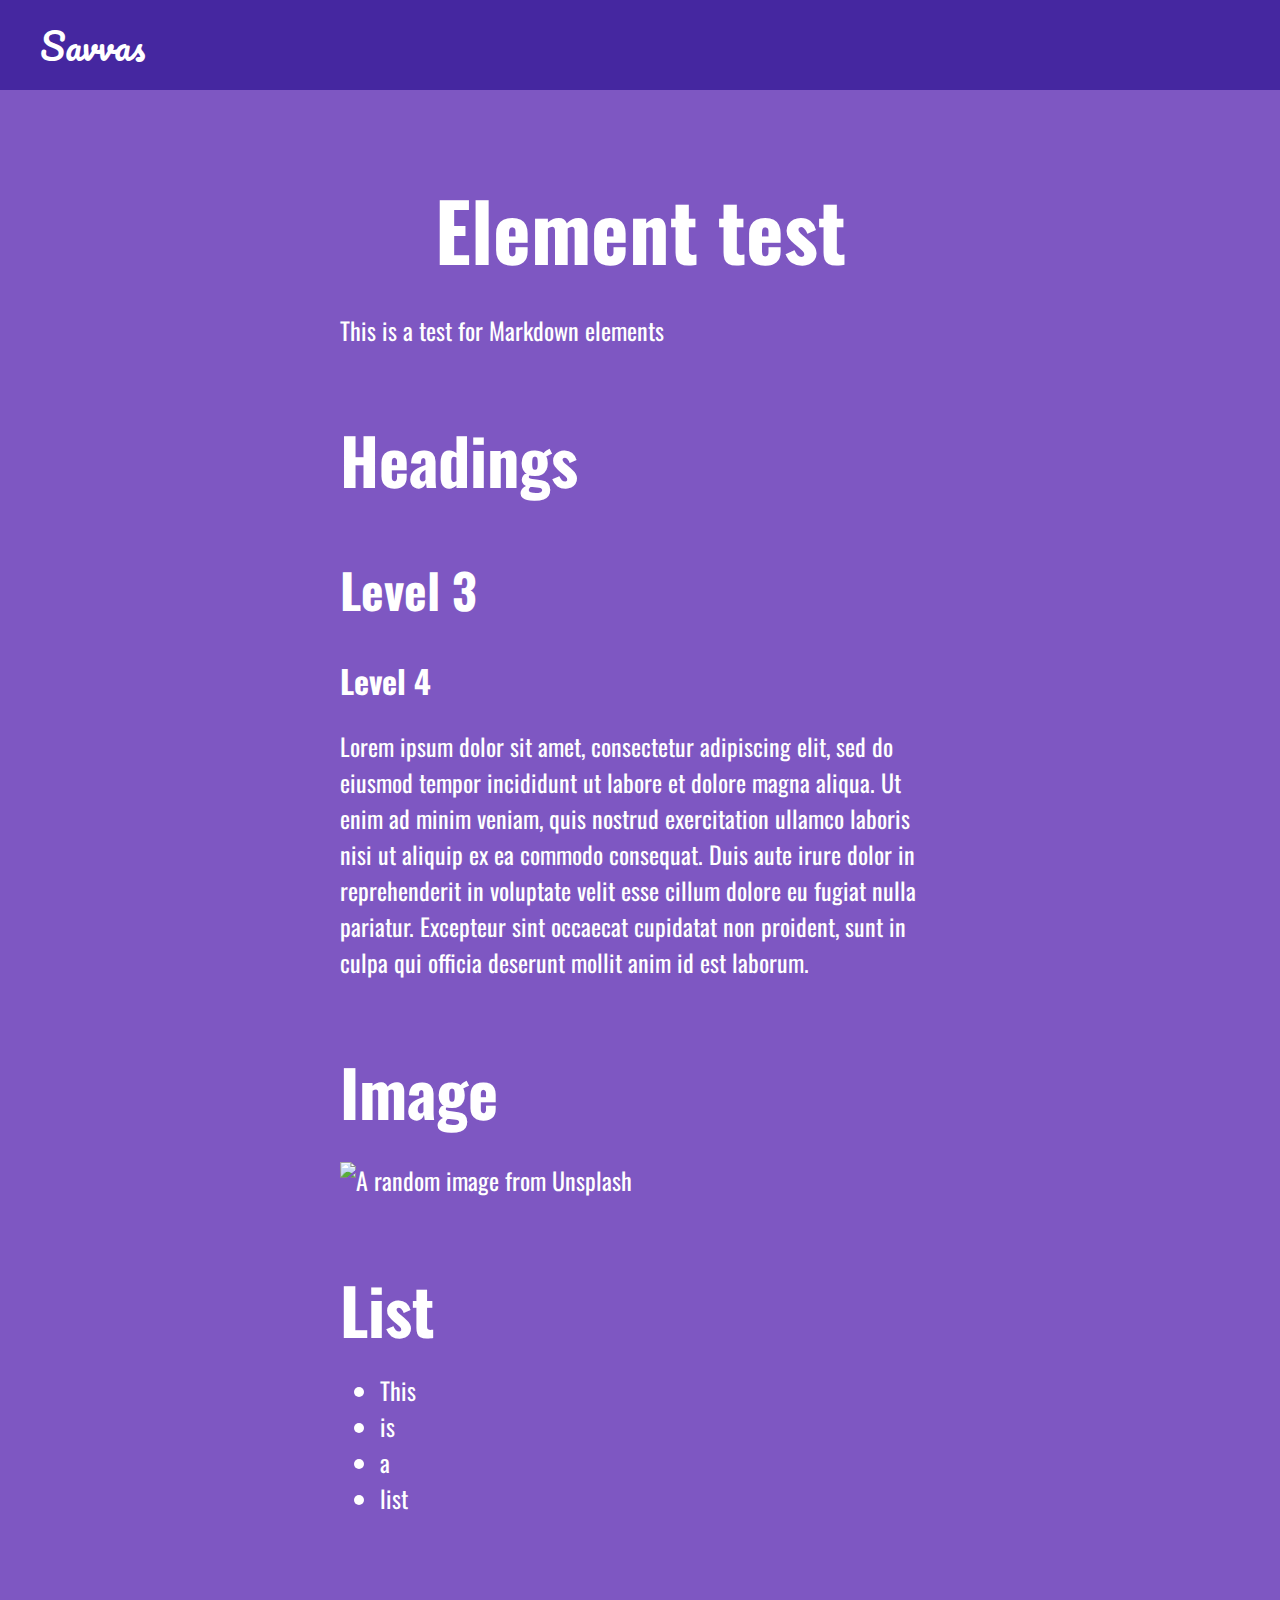
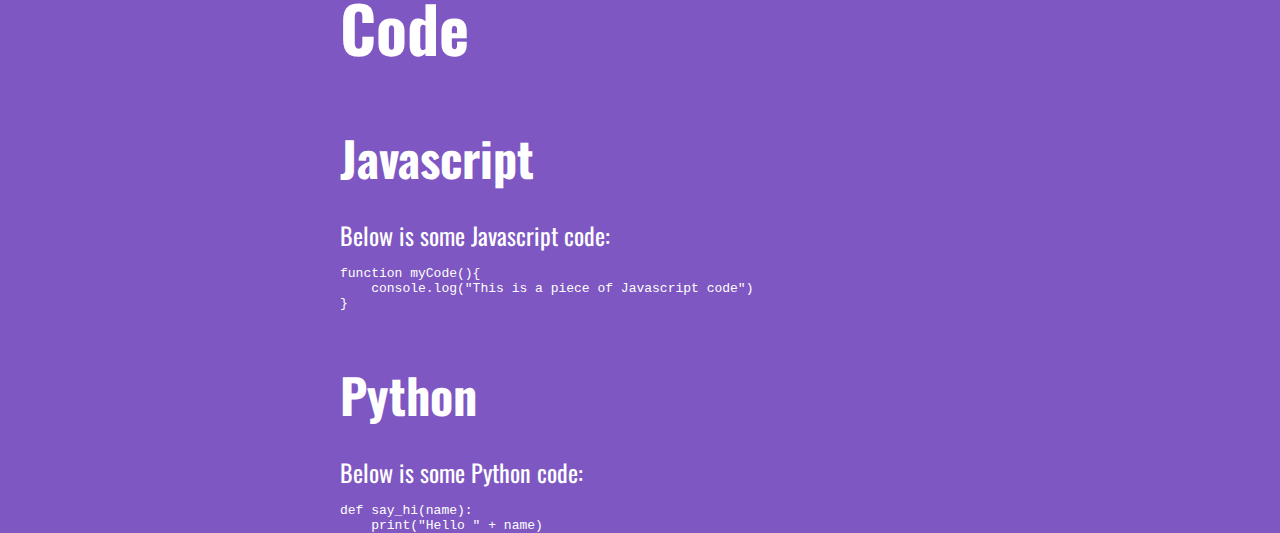
==== commit 52e858aa: "Push to live -- Sat 25 Jul 2020 17:21:53 BST" ====
--- a/post/element-test/index.html
+++ b/post/element-test/index.html
@@ -1,11 +1,12 @@
-<!DOCTYPE html><html><head><meta charSet="utf-8"/><meta http-equiv="x-ua-compatible" content="ie=edge"/><meta name="viewport" content="width=device-width, initial-scale=1, shrink-to-fit=no"/><style data-href="/styles.74b05406fe9dd27036db.css">*{font-family:Oswald,sans-serif}body{background-color:#7e57c2;color:#fff}h1{font-size:5em}h2{font-size:4em}h3{font-size:3em}h4{font-size:2em}li,p{font-size:1.5em}.padding{padding:30px}.spacer{margin-top:30px}.content-width{max-width:1200px;margin:auto}#main-content{margin:0 30px}
+<!DOCTYPE html><html><head><meta charSet="utf-8"/><meta http-equiv="x-ua-compatible" content="ie=edge"/><meta name="viewport" content="width=device-width, initial-scale=1, shrink-to-fit=no"/><style data-href="/styles.b78d5d095258dd98192b.css">div{margin:0;font-family:Oswald,sans-serif}body{background-color:#7e57c2;color:#fff}h1{font-size:5em}h2{font-size:4em}h3{font-size:3em}h4{font-size:2em}li,p{font-size:1.5em}.padding{padding:30px}.spacer{margin-top:30px}.content-width{max-width:1200px;margin:auto}#main-content{margin:0 30px}
 /*!
  * Font Awesome Free 5.13.0 by @fontawesome - https://fontawesome.com
  * License - https://fontawesome.com/license/free (Icons: CC BY 4.0, Fonts: SIL OFL 1.1, Code: MIT License)
- */.fa,.fab,.fad,.fal,.far,.fas{-moz-osx-font-smoothing:grayscale;-webkit-font-smoothing:antialiased;display:inline-block;font-style:normal;font-variant:normal;text-rendering:auto;line-height:1}.fa-lg{font-size:1.33333em;line-height:.75em;vertical-align:-.0667em}.fa-xs{font-size:.75em}.fa-sm{font-size:.875em}.fa-1x{font-size:1em}.fa-2x{font-size:2em}.fa-3x{font-size:3em}.fa-4x{font-size:4em}.fa-5x{font-size:5em}.fa-6x{font-size:6em}.fa-7x{font-size:7em}.fa-8x{font-size:8em}.fa-9x{font-size:9em}.fa-10x{font-size:10em}.fa-fw{text-align:center;width:1.25em}.fa-ul{list-style-type:none;margin-left:2.5em;padding-left:0}.fa-ul>li{position:relative}.fa-li{left:-2em;position:absolute;text-align:center;width:2em;line-height:inherit}.fa-border{border:.08em solid #eee;border-radius:.1em;padding:.2em .25em .15em}.fa-pull-left{float:left}.fa-pull-right{float:right}.fa.fa-pull-left,.fab.fa-pull-left,.fal.fa-pull-left,.far.fa-pull-left,.fas.fa-pull-left{margin-right:.3em}.fa.fa-pull-right,.fab.fa-pull-right,.fal.fa-pull-right,.far.fa-pull-right,.fas.fa-pull-right{margin-left:.3em}.fa-spin{animation:fa-spin 2s linear infinite}.fa-pulse{animation:fa-spin 1s steps(8) infinite}@keyframes fa-spin{0%{transform:rotate(0deg)}to{transform:rotate(1turn)}}.fa-rotate-90{-ms-filter:"progid:DXImageTransform.Microsoft.BasicImage(rotation=1)";transform:rotate(90deg)}.fa-rotate-180{-ms-filter:"progid:DXImageTransform.Microsoft.BasicImage(rotation=2)";transform:rotate(180deg)}.fa-rotate-270{-ms-filter:"progid:DXImageTransform.Microsoft.BasicImage(rotation=3)";transform:rotate(270deg)}.fa-flip-horizontal{-ms-filter:"progid:DXImageTransform.Microsoft.BasicImage(rotation=0, mirror=1)";transform:scaleX(-1)}.fa-flip-vertical{transform:scaleY(-1)}.fa-flip-both,.fa-flip-horizontal.fa-flip-vertical,.fa-flip-vertical{-ms-filter:"progid:DXImageTransform.Microsoft.BasicImage(rotation=2, mirror=1)"}.fa-flip-both,.fa-flip-horizontal.fa-flip-vertical{transform:scale(-1)}:root .fa-flip-both,:root .fa-flip-horizontal,:root .fa-flip-vertical,:root .fa-rotate-90,:root .fa-rotate-180,:root .fa-rotate-270{-webkit-filter:none;filter:none}.fa-stack{display:inline-block;height:2em;line-height:2em;position:relative;vertical-align:middle;width:2.5em}.fa-stack-1x,.fa-stack-2x{left:0;position:absolute;text-align:center;width:100%}.fa-stack-1x{line-height:inherit}.fa-stack-2x{font-size:2em}.fa-inverse{color:#fff}.fa-500px:before{content:"\F26E"}.fa-accessible-icon:before{content:"\F368"}.fa-accusoft:before{content:"\F369"}.fa-acquisitions-incorporated:before{content:"\F6AF"}.fa-ad:before{content:"\F641"}.fa-address-book:before{content:"\F2B9"}.fa-address-card:before{content:"\F2BB"}.fa-adjust:before{content:"\F042"}.fa-adn:before{content:"\F170"}.fa-adobe:before{content:"\F778"}.fa-adversal:before{content:"\F36A"}.fa-affiliatetheme:before{content:"\F36B"}.fa-air-freshener:before{content:"\F5D0"}.fa-airbnb:before{content:"\F834"}.fa-algolia:before{content:"\F36C"}.fa-align-center:before{content:"\F037"}.fa-align-justify:before{content:"\F039"}.fa-align-left:before{content:"\F036"}.fa-align-right:before{content:"\F038"}.fa-alipay:before{content:"\F642"}.fa-allergies:before{content:"\F461"}.fa-amazon:before{content:"\F270"}.fa-amazon-pay:before{content:"\F42C"}.fa-ambulance:before{content:"\F0F9"}.fa-american-sign-language-interpreting:before{content:"\F2A3"}.fa-amilia:before{content:"\F36D"}.fa-anchor:before{content:"\F13D"}.fa-android:before{content:"\F17B"}.fa-angellist:before{content:"\F209"}.fa-angle-double-down:before{content:"\F103"}.fa-angle-double-left:before{content:"\F100"}.fa-angle-double-right:before{content:"\F101"}.fa-angle-double-up:before{content:"\F102"}.fa-angle-down:before{content:"\F107"}.fa-angle-left:before{content:"\F104"}.fa-angle-right:before{content:"\F105"}.fa-angle-up:before{content:"\F106"}.fa-angry:before{content:"\F556"}.fa-angrycreative:before{content:"\F36E"}.fa-angular:before{content:"\F420"}.fa-ankh:before{content:"\F644"}.fa-app-store:before{content:"\F36F"}.fa-app-store-ios:before{content:"\F370"}.fa-apper:before{content:"\F371"}.fa-apple:before{content:"\F179"}.fa-apple-alt:before{content:"\F5D1"}.fa-apple-pay:before{content:"\F415"}.fa-archive:before{content:"\F187"}.fa-archway:before{content:"\F557"}.fa-arrow-alt-circle-down:before{content:"\F358"}.fa-arrow-alt-circle-left:before{content:"\F359"}.fa-arrow-alt-circle-right:before{content:"\F35A"}.fa-arrow-alt-circle-up:before{content:"\F35B"}.fa-arrow-circle-down:before{content:"\F0AB"}.fa-arrow-circle-left:before{content:"\F0A8"}.fa-arrow-circle-right:before{content:"\F0A9"}.fa-arrow-circle-up:before{content:"\F0AA"}.fa-arrow-down:before{content:"\F063"}.fa-arrow-left:before{content:"\F060"}.fa-arrow-right:before{content:"\F061"}.fa-arrow-up:before{content:"\F062"}.fa-arrows-alt:before{content:"\F0B2"}.fa-arrows-alt-h:before{content:"\F337"}.fa-arrows-alt-v:before{content:"\F338"}.fa-artstation:before{content:"\F77A"}.fa-assistive-listening-systems:before{content:"\F2A2"}.fa-asterisk:before{content:"\F069"}.fa-asymmetrik:before{content:"\F372"}.fa-at:before{content:"\F1FA"}.fa-atlas:before{content:"\F558"}.fa-atlassian:before{content:"\F77B"}.fa-atom:before{content:"\F5D2"}.fa-audible:before{content:"\F373"}.fa-audio-description:before{content:"\F29E"}.fa-autoprefixer:before{content:"\F41C"}.fa-avianex:before{content:"\F374"}.fa-aviato:before{content:"\F421"}.fa-award:before{content:"\F559"}.fa-aws:before{content:"\F375"}.fa-baby:before{content:"\F77C"}.fa-baby-carriage:before{content:"\F77D"}.fa-backspace:before{content:"\F55A"}.fa-backward:before{content:"\F04A"}.fa-bacon:before{content:"\F7E5"}.fa-bahai:before{content:"\F666"}.fa-balance-scale:before{content:"\F24E"}.fa-balance-scale-left:before{content:"\F515"}.fa-balance-scale-right:before{content:"\F516"}.fa-ban:before{content:"\F05E"}.fa-band-aid:before{content:"\F462"}.fa-bandcamp:before{content:"\F2D5"}.fa-barcode:before{content:"\F02A"}.fa-bars:before{content:"\F0C9"}.fa-baseball-ball:before{content:"\F433"}.fa-basketball-ball:before{content:"\F434"}.fa-bath:before{content:"\F2CD"}.fa-battery-empty:before{content:"\F244"}.fa-battery-full:before{content:"\F240"}.fa-battery-half:before{content:"\F242"}.fa-battery-quarter:before{content:"\F243"}.fa-battery-three-quarters:before{content:"\F241"}.fa-battle-net:before{content:"\F835"}.fa-bed:before{content:"\F236"}.fa-beer:before{content:"\F0FC"}.fa-behance:before{content:"\F1B4"}.fa-behance-square:before{content:"\F1B5"}.fa-bell:before{content:"\F0F3"}.fa-bell-slash:before{content:"\F1F6"}.fa-bezier-curve:before{content:"\F55B"}.fa-bible:before{content:"\F647"}.fa-bicycle:before{content:"\F206"}.fa-biking:before{content:"\F84A"}.fa-bimobject:before{content:"\F378"}.fa-binoculars:before{content:"\F1E5"}.fa-biohazard:before{content:"\F780"}.fa-birthday-cake:before{content:"\F1FD"}.fa-bitbucket:before{content:"\F171"}.fa-bitcoin:before{content:"\F379"}.fa-bity:before{content:"\F37A"}.fa-black-tie:before{content:"\F27E"}.fa-blackberry:before{content:"\F37B"}.fa-blender:before{content:"\F517"}.fa-blender-phone:before{content:"\F6B6"}.fa-blind:before{content:"\F29D"}.fa-blog:before{content:"\F781"}.fa-blogger:before{content:"\F37C"}.fa-blogger-b:before{content:"\F37D"}.fa-bluetooth:before{content:"\F293"}.fa-bluetooth-b:before{content:"\F294"}.fa-bold:before{content:"\F032"}.fa-bolt:before{content:"\F0E7"}.fa-bomb:before{content:"\F1E2"}.fa-bone:before{content:"\F5D7"}.fa-bong:before{content:"\F55C"}.fa-book:before{content:"\F02D"}.fa-book-dead:before{content:"\F6B7"}.fa-book-medical:before{content:"\F7E6"}.fa-book-open:before{content:"\F518"}.fa-book-reader:before{content:"\F5DA"}.fa-bookmark:before{content:"\F02E"}.fa-bootstrap:before{content:"\F836"}.fa-border-all:before{content:"\F84C"}.fa-border-none:before{content:"\F850"}.fa-border-style:before{content:"\F853"}.fa-bowling-ball:before{content:"\F436"}.fa-box:before{content:"\F466"}.fa-box-open:before{content:"\F49E"}.fa-box-tissue:before{content:"\F95B"}.fa-boxes:before{content:"\F468"}.fa-braille:before{content:"\F2A1"}.fa-brain:before{content:"\F5DC"}.fa-bread-slice:before{content:"\F7EC"}.fa-briefcase:before{content:"\F0B1"}.fa-briefcase-medical:before{content:"\F469"}.fa-broadcast-tower:before{content:"\F519"}.fa-broom:before{content:"\F51A"}.fa-brush:before{content:"\F55D"}.fa-btc:before{content:"\F15A"}.fa-buffer:before{content:"\F837"}.fa-bug:before{content:"\F188"}.fa-building:before{content:"\F1AD"}.fa-bullhorn:before{content:"\F0A1"}.fa-bullseye:before{content:"\F140"}.fa-burn:before{content:"\F46A"}.fa-buromobelexperte:before{content:"\F37F"}.fa-bus:before{content:"\F207"}.fa-bus-alt:before{content:"\F55E"}.fa-business-time:before{content:"\F64A"}.fa-buy-n-large:before{content:"\F8A6"}.fa-buysellads:before{content:"\F20D"}.fa-calculator:before{content:"\F1EC"}.fa-calendar:before{content:"\F133"}.fa-calendar-alt:before{content:"\F073"}.fa-calendar-check:before{content:"\F274"}.fa-calendar-day:before{content:"\F783"}.fa-calendar-minus:before{content:"\F272"}.fa-calendar-plus:before{content:"\F271"}.fa-calendar-times:before{content:"\F273"}.fa-calendar-week:before{content:"\F784"}.fa-camera:before{content:"\F030"}.fa-camera-retro:before{content:"\F083"}.fa-campground:before{content:"\F6BB"}.fa-canadian-maple-leaf:before{content:"\F785"}.fa-candy-cane:before{content:"\F786"}.fa-cannabis:before{content:"\F55F"}.fa-capsules:before{content:"\F46B"}.fa-car:before{content:"\F1B9"}.fa-car-alt:before{content:"\F5DE"}.fa-car-battery:before{content:"\F5DF"}.fa-car-crash:before{content:"\F5E1"}.fa-car-side:before{content:"\F5E4"}.fa-caravan:before{content:"\F8FF"}.fa-caret-down:before{content:"\F0D7"}.fa-caret-left:before{content:"\F0D9"}.fa-caret-right:before{content:"\F0DA"}.fa-caret-square-down:before{content:"\F150"}.fa-caret-square-left:before{content:"\F191"}.fa-caret-square-right:before{content:"\F152"}.fa-caret-square-up:before{content:"\F151"}.fa-caret-up:before{content:"\F0D8"}.fa-carrot:before{content:"\F787"}.fa-cart-arrow-down:before{content:"\F218"}.fa-cart-plus:before{content:"\F217"}.fa-cash-register:before{content:"\F788"}.fa-cat:before{content:"\F6BE"}.fa-cc-amazon-pay:before{content:"\F42D"}.fa-cc-amex:before{content:"\F1F3"}.fa-cc-apple-pay:before{content:"\F416"}.fa-cc-diners-club:before{content:"\F24C"}.fa-cc-discover:before{content:"\F1F2"}.fa-cc-jcb:before{content:"\F24B"}.fa-cc-mastercard:before{content:"\F1F1"}.fa-cc-paypal:before{content:"\F1F4"}.fa-cc-stripe:before{content:"\F1F5"}.fa-cc-visa:before{content:"\F1F0"}.fa-centercode:before{content:"\F380"}.fa-centos:before{content:"\F789"}.fa-certificate:before{content:"\F0A3"}.fa-chair:before{content:"\F6C0"}.fa-chalkboard:before{content:"\F51B"}.fa-chalkboard-teacher:before{content:"\F51C"}.fa-charging-station:before{content:"\F5E7"}.fa-chart-area:before{content:"\F1FE"}.fa-chart-bar:before{content:"\F080"}.fa-chart-line:before{content:"\F201"}.fa-chart-pie:before{content:"\F200"}.fa-check:before{content:"\F00C"}.fa-check-circle:before{content:"\F058"}.fa-check-double:before{content:"\F560"}.fa-check-square:before{content:"\F14A"}.fa-cheese:before{content:"\F7EF"}.fa-chess:before{content:"\F439"}.fa-chess-bishop:before{content:"\F43A"}.fa-chess-board:before{content:"\F43C"}.fa-chess-king:before{content:"\F43F"}.fa-chess-knight:before{content:"\F441"}.fa-chess-pawn:before{content:"\F443"}.fa-chess-queen:before{content:"\F445"}.fa-chess-rook:before{content:"\F447"}.fa-chevron-circle-down:before{content:"\F13A"}.fa-chevron-circle-left:before{content:"\F137"}.fa-chevron-circle-right:before{content:"\F138"}.fa-chevron-circle-up:before{content:"\F139"}.fa-chevron-down:before{content:"\F078"}.fa-chevron-left:before{content:"\F053"}.fa-chevron-right:before{content:"\F054"}.fa-chevron-up:before{content:"\F077"}.fa-child:before{content:"\F1AE"}.fa-chrome:before{content:"\F268"}.fa-chromecast:before{content:"\F838"}.fa-church:before{content:"\F51D"}.fa-circle:before{content:"\F111"}.fa-circle-notch:before{content:"\F1CE"}.fa-city:before{content:"\F64F"}.fa-clinic-medical:before{content:"\F7F2"}.fa-clipboard:before{content:"\F328"}.fa-clipboard-check:before{content:"\F46C"}.fa-clipboard-list:before{content:"\F46D"}.fa-clock:before{content:"\F017"}.fa-clone:before{content:"\F24D"}.fa-closed-captioning:before{content:"\F20A"}.fa-cloud:before{content:"\F0C2"}.fa-cloud-download-alt:before{content:"\F381"}.fa-cloud-meatball:before{content:"\F73B"}.fa-cloud-moon:before{content:"\F6C3"}.fa-cloud-moon-rain:before{content:"\F73C"}.fa-cloud-rain:before{content:"\F73D"}.fa-cloud-showers-heavy:before{content:"\F740"}.fa-cloud-sun:before{content:"\F6C4"}.fa-cloud-sun-rain:before{content:"\F743"}.fa-cloud-upload-alt:before{content:"\F382"}.fa-cloudscale:before{content:"\F383"}.fa-cloudsmith:before{content:"\F384"}.fa-cloudversify:before{content:"\F385"}.fa-cocktail:before{content:"\F561"}.fa-code:before{content:"\F121"}.fa-code-branch:before{content:"\F126"}.fa-codepen:before{content:"\F1CB"}.fa-codiepie:before{content:"\F284"}.fa-coffee:before{content:"\F0F4"}.fa-cog:before{content:"\F013"}.fa-cogs:before{content:"\F085"}.fa-coins:before{content:"\F51E"}.fa-columns:before{content:"\F0DB"}.fa-comment:before{content:"\F075"}.fa-comment-alt:before{content:"\F27A"}.fa-comment-dollar:before{content:"\F651"}.fa-comment-dots:before{content:"\F4AD"}.fa-comment-medical:before{content:"\F7F5"}.fa-comment-slash:before{content:"\F4B3"}.fa-comments:before{content:"\F086"}.fa-comments-dollar:before{content:"\F653"}.fa-compact-disc:before{content:"\F51F"}.fa-compass:before{content:"\F14E"}.fa-compress:before{content:"\F066"}.fa-compress-alt:before{content:"\F422"}.fa-compress-arrows-alt:before{content:"\F78C"}.fa-concierge-bell:before{content:"\F562"}.fa-confluence:before{content:"\F78D"}.fa-connectdevelop:before{content:"\F20E"}.fa-contao:before{content:"\F26D"}.fa-cookie:before{content:"\F563"}.fa-cookie-bite:before{content:"\F564"}.fa-copy:before{content:"\F0C5"}.fa-copyright:before{content:"\F1F9"}.fa-cotton-bureau:before{content:"\F89E"}.fa-couch:before{content:"\F4B8"}.fa-cpanel:before{content:"\F388"}.fa-creative-commons:before{content:"\F25E"}.fa-creative-commons-by:before{content:"\F4E7"}.fa-creative-commons-nc:before{content:"\F4E8"}.fa-creative-commons-nc-eu:before{content:"\F4E9"}.fa-creative-commons-nc-jp:before{content:"\F4EA"}.fa-creative-commons-nd:before{content:"\F4EB"}.fa-creative-commons-pd:before{content:"\F4EC"}.fa-creative-commons-pd-alt:before{content:"\F4ED"}.fa-creative-commons-remix:before{content:"\F4EE"}.fa-creative-commons-sa:before{content:"\F4EF"}.fa-creative-commons-sampling:before{content:"\F4F0"}.fa-creative-commons-sampling-plus:before{content:"\F4F1"}.fa-creative-commons-share:before{content:"\F4F2"}.fa-creative-commons-zero:before{content:"\F4F3"}.fa-credit-card:before{content:"\F09D"}.fa-critical-role:before{content:"\F6C9"}.fa-crop:before{content:"\F125"}.fa-crop-alt:before{content:"\F565"}.fa-cross:before{content:"\F654"}.fa-crosshairs:before{content:"\F05B"}.fa-crow:before{content:"\F520"}.fa-crown:before{content:"\F521"}.fa-crutch:before{content:"\F7F7"}.fa-css3:before{content:"\F13C"}.fa-css3-alt:before{content:"\F38B"}.fa-cube:before{content:"\F1B2"}.fa-cubes:before{content:"\F1B3"}.fa-cut:before{content:"\F0C4"}.fa-cuttlefish:before{content:"\F38C"}.fa-d-and-d:before{content:"\F38D"}.fa-d-and-d-beyond:before{content:"\F6CA"}.fa-dailymotion:before{content:"\F952"}.fa-dashcube:before{content:"\F210"}.fa-database:before{content:"\F1C0"}.fa-deaf:before{content:"\F2A4"}.fa-delicious:before{content:"\F1A5"}.fa-democrat:before{content:"\F747"}.fa-deploydog:before{content:"\F38E"}.fa-deskpro:before{content:"\F38F"}.fa-desktop:before{content:"\F108"}.fa-dev:before{content:"\F6CC"}.fa-deviantart:before{content:"\F1BD"}.fa-dharmachakra:before{content:"\F655"}.fa-dhl:before{content:"\F790"}.fa-diagnoses:before{content:"\F470"}.fa-diaspora:before{content:"\F791"}.fa-dice:before{content:"\F522"}.fa-dice-d20:before{content:"\F6CF"}.fa-dice-d6:before{content:"\F6D1"}.fa-dice-five:before{content:"\F523"}.fa-dice-four:before{content:"\F524"}.fa-dice-one:before{content:"\F525"}.fa-dice-six:before{content:"\F526"}.fa-dice-three:before{content:"\F527"}.fa-dice-two:before{content:"\F528"}.fa-digg:before{content:"\F1A6"}.fa-digital-ocean:before{content:"\F391"}.fa-digital-tachograph:before{content:"\F566"}.fa-directions:before{content:"\F5EB"}.fa-discord:before{content:"\F392"}.fa-discourse:before{content:"\F393"}.fa-disease:before{content:"\F7FA"}.fa-divide:before{content:"\F529"}.fa-dizzy:before{content:"\F567"}.fa-dna:before{content:"\F471"}.fa-dochub:before{content:"\F394"}.fa-docker:before{content:"\F395"}.fa-dog:before{content:"\F6D3"}.fa-dollar-sign:before{content:"\F155"}.fa-dolly:before{content:"\F472"}.fa-dolly-flatbed:before{content:"\F474"}.fa-donate:before{content:"\F4B9"}.fa-door-closed:before{content:"\F52A"}.fa-door-open:before{content:"\F52B"}.fa-dot-circle:before{content:"\F192"}.fa-dove:before{content:"\F4BA"}.fa-download:before{content:"\F019"}.fa-draft2digital:before{content:"\F396"}.fa-drafting-compass:before{content:"\F568"}.fa-dragon:before{content:"\F6D5"}.fa-draw-polygon:before{content:"\F5EE"}.fa-dribbble:before{content:"\F17D"}.fa-dribbble-square:before{content:"\F397"}.fa-dropbox:before{content:"\F16B"}.fa-drum:before{content:"\F569"}.fa-drum-steelpan:before{content:"\F56A"}.fa-drumstick-bite:before{content:"\F6D7"}.fa-drupal:before{content:"\F1A9"}.fa-dumbbell:before{content:"\F44B"}.fa-dumpster:before{content:"\F793"}.fa-dumpster-fire:before{content:"\F794"}.fa-dungeon:before{content:"\F6D9"}.fa-dyalog:before{content:"\F399"}.fa-earlybirds:before{content:"\F39A"}.fa-ebay:before{content:"\F4F4"}.fa-edge:before{content:"\F282"}.fa-edit:before{content:"\F044"}.fa-egg:before{content:"\F7FB"}.fa-eject:before{content:"\F052"}.fa-elementor:before{content:"\F430"}.fa-ellipsis-h:before{content:"\F141"}.fa-ellipsis-v:before{content:"\F142"}.fa-ello:before{content:"\F5F1"}.fa-ember:before{content:"\F423"}.fa-empire:before{content:"\F1D1"}.fa-envelope:before{content:"\F0E0"}.fa-envelope-open:before{content:"\F2B6"}.fa-envelope-open-text:before{content:"\F658"}.fa-envelope-square:before{content:"\F199"}.fa-envira:before{content:"\F299"}.fa-equals:before{content:"\F52C"}.fa-eraser:before{content:"\F12D"}.fa-erlang:before{content:"\F39D"}.fa-ethereum:before{content:"\F42E"}.fa-ethernet:before{content:"\F796"}.fa-etsy:before{content:"\F2D7"}.fa-euro-sign:before{content:"\F153"}.fa-evernote:before{content:"\F839"}.fa-exchange-alt:before{content:"\F362"}.fa-exclamation:before{content:"\F12A"}.fa-exclamation-circle:before{content:"\F06A"}.fa-exclamation-triangle:before{content:"\F071"}.fa-expand:before{content:"\F065"}.fa-expand-alt:before{content:"\F424"}.fa-expand-arrows-alt:before{content:"\F31E"}.fa-expeditedssl:before{content:"\F23E"}.fa-external-link-alt:before{content:"\F35D"}.fa-external-link-square-alt:before{content:"\F360"}.fa-eye:before{content:"\F06E"}.fa-eye-dropper:before{content:"\F1FB"}.fa-eye-slash:before{content:"\F070"}.fa-facebook:before{content:"\F09A"}.fa-facebook-f:before{content:"\F39E"}.fa-facebook-messenger:before{content:"\F39F"}.fa-facebook-square:before{content:"\F082"}.fa-fan:before{content:"\F863"}.fa-fantasy-flight-games:before{content:"\F6DC"}.fa-fast-backward:before{content:"\F049"}.fa-fast-forward:before{content:"\F050"}.fa-faucet:before{content:"\F905"}.fa-fax:before{content:"\F1AC"}.fa-feather:before{content:"\F52D"}.fa-feather-alt:before{content:"\F56B"}.fa-fedex:before{content:"\F797"}.fa-fedora:before{content:"\F798"}.fa-female:before{content:"\F182"}.fa-fighter-jet:before{content:"\F0FB"}.fa-figma:before{content:"\F799"}.fa-file:before{content:"\F15B"}.fa-file-alt:before{content:"\F15C"}.fa-file-archive:before{content:"\F1C6"}.fa-file-audio:before{content:"\F1C7"}.fa-file-code:before{content:"\F1C9"}.fa-file-contract:before{content:"\F56C"}.fa-file-csv:before{content:"\F6DD"}.fa-file-download:before{content:"\F56D"}.fa-file-excel:before{content:"\F1C3"}.fa-file-export:before{content:"\F56E"}.fa-file-image:before{content:"\F1C5"}.fa-file-import:before{content:"\F56F"}.fa-file-invoice:before{content:"\F570"}.fa-file-invoice-dollar:before{content:"\F571"}.fa-file-medical:before{content:"\F477"}.fa-file-medical-alt:before{content:"\F478"}.fa-file-pdf:before{content:"\F1C1"}.fa-file-powerpoint:before{content:"\F1C4"}.fa-file-prescription:before{content:"\F572"}.fa-file-signature:before{content:"\F573"}.fa-file-upload:before{content:"\F574"}.fa-file-video:before{content:"\F1C8"}.fa-file-word:before{content:"\F1C2"}.fa-fill:before{content:"\F575"}.fa-fill-drip:before{content:"\F576"}.fa-film:before{content:"\F008"}.fa-filter:before{content:"\F0B0"}.fa-fingerprint:before{content:"\F577"}.fa-fire:before{content:"\F06D"}.fa-fire-alt:before{content:"\F7E4"}.fa-fire-extinguisher:before{content:"\F134"}.fa-firefox:before{content:"\F269"}.fa-firefox-browser:before{content:"\F907"}.fa-first-aid:before{content:"\F479"}.fa-first-order:before{content:"\F2B0"}.fa-first-order-alt:before{content:"\F50A"}.fa-firstdraft:before{content:"\F3A1"}.fa-fish:before{content:"\F578"}.fa-fist-raised:before{content:"\F6DE"}.fa-flag:before{content:"\F024"}.fa-flag-checkered:before{content:"\F11E"}.fa-flag-usa:before{content:"\F74D"}.fa-flask:before{content:"\F0C3"}.fa-flickr:before{content:"\F16E"}.fa-flipboard:before{content:"\F44D"}.fa-flushed:before{content:"\F579"}.fa-fly:before{content:"\F417"}.fa-folder:before{content:"\F07B"}.fa-folder-minus:before{content:"\F65D"}.fa-folder-open:before{content:"\F07C"}.fa-folder-plus:before{content:"\F65E"}.fa-font:before{content:"\F031"}.fa-font-awesome:before{content:"\F2B4"}.fa-font-awesome-alt:before{content:"\F35C"}.fa-font-awesome-flag:before{content:"\F425"}.fa-font-awesome-logo-full:before{content:"\F4E6"}.fa-fonticons:before{content:"\F280"}.fa-fonticons-fi:before{content:"\F3A2"}.fa-football-ball:before{content:"\F44E"}.fa-fort-awesome:before{content:"\F286"}.fa-fort-awesome-alt:before{content:"\F3A3"}.fa-forumbee:before{content:"\F211"}.fa-forward:before{content:"\F04E"}.fa-foursquare:before{content:"\F180"}.fa-free-code-camp:before{content:"\F2C5"}.fa-freebsd:before{content:"\F3A4"}.fa-frog:before{content:"\F52E"}.fa-frown:before{content:"\F119"}.fa-frown-open:before{content:"\F57A"}.fa-fulcrum:before{content:"\F50B"}.fa-funnel-dollar:before{content:"\F662"}.fa-futbol:before{content:"\F1E3"}.fa-galactic-republic:before{content:"\F50C"}.fa-galactic-senate:before{content:"\F50D"}.fa-gamepad:before{content:"\F11B"}.fa-gas-pump:before{content:"\F52F"}.fa-gavel:before{content:"\F0E3"}.fa-gem:before{content:"\F3A5"}.fa-genderless:before{content:"\F22D"}.fa-get-pocket:before{content:"\F265"}.fa-gg:before{content:"\F260"}.fa-gg-circle:before{content:"\F261"}.fa-ghost:before{content:"\F6E2"}.fa-gift:before{content:"\F06B"}.fa-gifts:before{content:"\F79C"}.fa-git:before{content:"\F1D3"}.fa-git-alt:before{content:"\F841"}.fa-git-square:before{content:"\F1D2"}.fa-github:before{content:"\F09B"}.fa-github-alt:before{content:"\F113"}.fa-github-square:before{content:"\F092"}.fa-gitkraken:before{content:"\F3A6"}.fa-gitlab:before{content:"\F296"}.fa-gitter:before{content:"\F426"}.fa-glass-cheers:before{content:"\F79F"}.fa-glass-martini:before{content:"\F000"}.fa-glass-martini-alt:before{content:"\F57B"}.fa-glass-whiskey:before{content:"\F7A0"}.fa-glasses:before{content:"\F530"}.fa-glide:before{content:"\F2A5"}.fa-glide-g:before{content:"\F2A6"}.fa-globe:before{content:"\F0AC"}.fa-globe-africa:before{content:"\F57C"}.fa-globe-americas:before{content:"\F57D"}.fa-globe-asia:before{content:"\F57E"}.fa-globe-europe:before{content:"\F7A2"}.fa-gofore:before{content:"\F3A7"}.fa-golf-ball:before{content:"\F450"}.fa-goodreads:before{content:"\F3A8"}.fa-goodreads-g:before{content:"\F3A9"}.fa-google:before{content:"\F1A0"}.fa-google-drive:before{content:"\F3AA"}.fa-google-play:before{content:"\F3AB"}.fa-google-plus:before{content:"\F2B3"}.fa-google-plus-g:before{content:"\F0D5"}.fa-google-plus-square:before{content:"\F0D4"}.fa-google-wallet:before{content:"\F1EE"}.fa-gopuram:before{content:"\F664"}.fa-graduation-cap:before{content:"\F19D"}.fa-gratipay:before{content:"\F184"}.fa-grav:before{content:"\F2D6"}.fa-greater-than:before{content:"\F531"}.fa-greater-than-equal:before{content:"\F532"}.fa-grimace:before{content:"\F57F"}.fa-grin:before{content:"\F580"}.fa-grin-alt:before{content:"\F581"}.fa-grin-beam:before{content:"\F582"}.fa-grin-beam-sweat:before{content:"\F583"}.fa-grin-hearts:before{content:"\F584"}.fa-grin-squint:before{content:"\F585"}.fa-grin-squint-tears:before{content:"\F586"}.fa-grin-stars:before{content:"\F587"}.fa-grin-tears:before{content:"\F588"}.fa-grin-tongue:before{content:"\F589"}.fa-grin-tongue-squint:before{content:"\F58A"}.fa-grin-tongue-wink:before{content:"\F58B"}.fa-grin-wink:before{content:"\F58C"}.fa-grip-horizontal:before{content:"\F58D"}.fa-grip-lines:before{content:"\F7A4"}.fa-grip-lines-vertical:before{content:"\F7A5"}.fa-grip-vertical:before{content:"\F58E"}.fa-gripfire:before{content:"\F3AC"}.fa-grunt:before{content:"\F3AD"}.fa-guitar:before{content:"\F7A6"}.fa-gulp:before{content:"\F3AE"}.fa-h-square:before{content:"\F0FD"}.fa-hacker-news:before{content:"\F1D4"}.fa-hacker-news-square:before{content:"\F3AF"}.fa-hackerrank:before{content:"\F5F7"}.fa-hamburger:before{content:"\F805"}.fa-hammer:before{content:"\F6E3"}.fa-hamsa:before{content:"\F665"}.fa-hand-holding:before{content:"\F4BD"}.fa-hand-holding-heart:before{content:"\F4BE"}.fa-hand-holding-medical:before{content:"\F95C"}.fa-hand-holding-usd:before{content:"\F4C0"}.fa-hand-holding-water:before{content:"\F4C1"}.fa-hand-lizard:before{content:"\F258"}.fa-hand-middle-finger:before{content:"\F806"}.fa-hand-paper:before{content:"\F256"}.fa-hand-peace:before{content:"\F25B"}.fa-hand-point-down:before{content:"\F0A7"}.fa-hand-point-left:before{content:"\F0A5"}.fa-hand-point-right:before{content:"\F0A4"}.fa-hand-point-up:before{content:"\F0A6"}.fa-hand-pointer:before{content:"\F25A"}.fa-hand-rock:before{content:"\F255"}.fa-hand-scissors:before{content:"\F257"}.fa-hand-sparkles:before{content:"\F95D"}.fa-hand-spock:before{content:"\F259"}.fa-hands:before{content:"\F4C2"}.fa-hands-helping:before{content:"\F4C4"}.fa-hands-wash:before{content:"\F95E"}.fa-handshake:before{content:"\F2B5"}.fa-handshake-alt-slash:before{content:"\F95F"}.fa-handshake-slash:before{content:"\F960"}.fa-hanukiah:before{content:"\F6E6"}.fa-hard-hat:before{content:"\F807"}.fa-hashtag:before{content:"\F292"}.fa-hat-cowboy:before{content:"\F8C0"}.fa-hat-cowboy-side:before{content:"\F8C1"}.fa-hat-wizard:before{content:"\F6E8"}.fa-hdd:before{content:"\F0A0"}.fa-head-side-cough:before{content:"\F961"}.fa-head-side-cough-slash:before{content:"\F962"}.fa-head-side-mask:before{content:"\F963"}.fa-head-side-virus:before{content:"\F964"}.fa-heading:before{content:"\F1DC"}.fa-headphones:before{content:"\F025"}.fa-headphones-alt:before{content:"\F58F"}.fa-headset:before{content:"\F590"}.fa-heart:before{content:"\F004"}.fa-heart-broken:before{content:"\F7A9"}.fa-heartbeat:before{content:"\F21E"}.fa-helicopter:before{content:"\F533"}.fa-highlighter:before{content:"\F591"}.fa-hiking:before{content:"\F6EC"}.fa-hippo:before{content:"\F6ED"}.fa-hips:before{content:"\F452"}.fa-hire-a-helper:before{content:"\F3B0"}.fa-history:before{content:"\F1DA"}.fa-hockey-puck:before{content:"\F453"}.fa-holly-berry:before{content:"\F7AA"}.fa-home:before{content:"\F015"}.fa-hooli:before{content:"\F427"}.fa-hornbill:before{content:"\F592"}.fa-horse:before{content:"\F6F0"}.fa-horse-head:before{content:"\F7AB"}.fa-hospital:before{content:"\F0F8"}.fa-hospital-alt:before{content:"\F47D"}.fa-hospital-symbol:before{content:"\F47E"}.fa-hospital-user:before{content:"\F80D"}.fa-hot-tub:before{content:"\F593"}.fa-hotdog:before{content:"\F80F"}.fa-hotel:before{content:"\F594"}.fa-hotjar:before{content:"\F3B1"}.fa-hourglass:before{content:"\F254"}.fa-hourglass-end:before{content:"\F253"}.fa-hourglass-half:before{content:"\F252"}.fa-hourglass-start:before{content:"\F251"}.fa-house-damage:before{content:"\F6F1"}.fa-house-user:before{content:"\F965"}.fa-houzz:before{content:"\F27C"}.fa-hryvnia:before{content:"\F6F2"}.fa-html5:before{content:"\F13B"}.fa-hubspot:before{content:"\F3B2"}.fa-i-cursor:before{content:"\F246"}.fa-ice-cream:before{content:"\F810"}.fa-icicles:before{content:"\F7AD"}.fa-icons:before{content:"\F86D"}.fa-id-badge:before{content:"\F2C1"}.fa-id-card:before{content:"\F2C2"}.fa-id-card-alt:before{content:"\F47F"}.fa-ideal:before{content:"\F913"}.fa-igloo:before{content:"\F7AE"}.fa-image:before{content:"\F03E"}.fa-images:before{content:"\F302"}.fa-imdb:before{content:"\F2D8"}.fa-inbox:before{content:"\F01C"}.fa-indent:before{content:"\F03C"}.fa-industry:before{content:"\F275"}.fa-infinity:before{content:"\F534"}.fa-info:before{content:"\F129"}.fa-info-circle:before{content:"\F05A"}.fa-instagram:before{content:"\F16D"}.fa-instagram-square:before{content:"\F955"}.fa-intercom:before{content:"\F7AF"}.fa-internet-explorer:before{content:"\F26B"}.fa-invision:before{content:"\F7B0"}.fa-ioxhost:before{content:"\F208"}.fa-italic:before{content:"\F033"}.fa-itch-io:before{content:"\F83A"}.fa-itunes:before{content:"\F3B4"}.fa-itunes-note:before{content:"\F3B5"}.fa-java:before{content:"\F4E4"}.fa-jedi:before{content:"\F669"}.fa-jedi-order:before{content:"\F50E"}.fa-jenkins:before{content:"\F3B6"}.fa-jira:before{content:"\F7B1"}.fa-joget:before{content:"\F3B7"}.fa-joint:before{content:"\F595"}.fa-joomla:before{content:"\F1AA"}.fa-journal-whills:before{content:"\F66A"}.fa-js:before{content:"\F3B8"}.fa-js-square:before{content:"\F3B9"}.fa-jsfiddle:before{content:"\F1CC"}.fa-kaaba:before{content:"\F66B"}.fa-kaggle:before{content:"\F5FA"}.fa-key:before{content:"\F084"}.fa-keybase:before{content:"\F4F5"}.fa-keyboard:before{content:"\F11C"}.fa-keycdn:before{content:"\F3BA"}.fa-khanda:before{content:"\F66D"}.fa-kickstarter:before{content:"\F3BB"}.fa-kickstarter-k:before{content:"\F3BC"}.fa-kiss:before{content:"\F596"}.fa-kiss-beam:before{content:"\F597"}.fa-kiss-wink-heart:before{content:"\F598"}.fa-kiwi-bird:before{content:"\F535"}.fa-korvue:before{content:"\F42F"}.fa-landmark:before{content:"\F66F"}.fa-language:before{content:"\F1AB"}.fa-laptop:before{content:"\F109"}.fa-laptop-code:before{content:"\F5FC"}.fa-laptop-house:before{content:"\F966"}.fa-laptop-medical:before{content:"\F812"}.fa-laravel:before{content:"\F3BD"}.fa-lastfm:before{content:"\F202"}.fa-lastfm-square:before{content:"\F203"}.fa-laugh:before{content:"\F599"}.fa-laugh-beam:before{content:"\F59A"}.fa-laugh-squint:before{content:"\F59B"}.fa-laugh-wink:before{content:"\F59C"}.fa-layer-group:before{content:"\F5FD"}.fa-leaf:before{content:"\F06C"}.fa-leanpub:before{content:"\F212"}.fa-lemon:before{content:"\F094"}.fa-less:before{content:"\F41D"}.fa-less-than:before{content:"\F536"}.fa-less-than-equal:before{content:"\F537"}.fa-level-down-alt:before{content:"\F3BE"}.fa-level-up-alt:before{content:"\F3BF"}.fa-life-ring:before{content:"\F1CD"}.fa-lightbulb:before{content:"\F0EB"}.fa-line:before{content:"\F3C0"}.fa-link:before{content:"\F0C1"}.fa-linkedin:before{content:"\F08C"}.fa-linkedin-in:before{content:"\F0E1"}.fa-linode:before{content:"\F2B8"}.fa-linux:before{content:"\F17C"}.fa-lira-sign:before{content:"\F195"}.fa-list:before{content:"\F03A"}.fa-list-alt:before{content:"\F022"}.fa-list-ol:before{content:"\F0CB"}.fa-list-ul:before{content:"\F0CA"}.fa-location-arrow:before{content:"\F124"}.fa-lock:before{content:"\F023"}.fa-lock-open:before{content:"\F3C1"}.fa-long-arrow-alt-down:before{content:"\F309"}.fa-long-arrow-alt-left:before{content:"\F30A"}.fa-long-arrow-alt-right:before{content:"\F30B"}.fa-long-arrow-alt-up:before{content:"\F30C"}.fa-low-vision:before{content:"\F2A8"}.fa-luggage-cart:before{content:"\F59D"}.fa-lungs:before{content:"\F604"}.fa-lungs-virus:before{content:"\F967"}.fa-lyft:before{content:"\F3C3"}.fa-magento:before{content:"\F3C4"}.fa-magic:before{content:"\F0D0"}.fa-magnet:before{content:"\F076"}.fa-mail-bulk:before{content:"\F674"}.fa-mailchimp:before{content:"\F59E"}.fa-male:before{content:"\F183"}.fa-mandalorian:before{content:"\F50F"}.fa-map:before{content:"\F279"}.fa-map-marked:before{content:"\F59F"}.fa-map-marked-alt:before{content:"\F5A0"}.fa-map-marker:before{content:"\F041"}.fa-map-marker-alt:before{content:"\F3C5"}.fa-map-pin:before{content:"\F276"}.fa-map-signs:before{content:"\F277"}.fa-markdown:before{content:"\F60F"}.fa-marker:before{content:"\F5A1"}.fa-mars:before{content:"\F222"}.fa-mars-double:before{content:"\F227"}.fa-mars-stroke:before{content:"\F229"}.fa-mars-stroke-h:before{content:"\F22B"}.fa-mars-stroke-v:before{content:"\F22A"}.fa-mask:before{content:"\F6FA"}.fa-mastodon:before{content:"\F4F6"}.fa-maxcdn:before{content:"\F136"}.fa-mdb:before{content:"\F8CA"}.fa-medal:before{content:"\F5A2"}.fa-medapps:before{content:"\F3C6"}.fa-medium:before{content:"\F23A"}.fa-medium-m:before{content:"\F3C7"}.fa-medkit:before{content:"\F0FA"}.fa-medrt:before{content:"\F3C8"}.fa-meetup:before{content:"\F2E0"}.fa-megaport:before{content:"\F5A3"}.fa-meh:before{content:"\F11A"}.fa-meh-blank:before{content:"\F5A4"}.fa-meh-rolling-eyes:before{content:"\F5A5"}.fa-memory:before{content:"\F538"}.fa-mendeley:before{content:"\F7B3"}.fa-menorah:before{content:"\F676"}.fa-mercury:before{content:"\F223"}.fa-meteor:before{content:"\F753"}.fa-microblog:before{content:"\F91A"}.fa-microchip:before{content:"\F2DB"}.fa-microphone:before{content:"\F130"}.fa-microphone-alt:before{content:"\F3C9"}.fa-microphone-alt-slash:before{content:"\F539"}.fa-microphone-slash:before{content:"\F131"}.fa-microscope:before{content:"\F610"}.fa-microsoft:before{content:"\F3CA"}.fa-minus:before{content:"\F068"}.fa-minus-circle:before{content:"\F056"}.fa-minus-square:before{content:"\F146"}.fa-mitten:before{content:"\F7B5"}.fa-mix:before{content:"\F3CB"}.fa-mixcloud:before{content:"\F289"}.fa-mixer:before{content:"\F956"}.fa-mizuni:before{content:"\F3CC"}.fa-mobile:before{content:"\F10B"}.fa-mobile-alt:before{content:"\F3CD"}.fa-modx:before{content:"\F285"}.fa-monero:before{content:"\F3D0"}.fa-money-bill:before{content:"\F0D6"}.fa-money-bill-alt:before{content:"\F3D1"}.fa-money-bill-wave:before{content:"\F53A"}.fa-money-bill-wave-alt:before{content:"\F53B"}.fa-money-check:before{content:"\F53C"}.fa-money-check-alt:before{content:"\F53D"}.fa-monument:before{content:"\F5A6"}.fa-moon:before{content:"\F186"}.fa-mortar-pestle:before{content:"\F5A7"}.fa-mosque:before{content:"\F678"}.fa-motorcycle:before{content:"\F21C"}.fa-mountain:before{content:"\F6FC"}.fa-mouse:before{content:"\F8CC"}.fa-mouse-pointer:before{content:"\F245"}.fa-mug-hot:before{content:"\F7B6"}.fa-music:before{content:"\F001"}.fa-napster:before{content:"\F3D2"}.fa-neos:before{content:"\F612"}.fa-network-wired:before{content:"\F6FF"}.fa-neuter:before{content:"\F22C"}.fa-newspaper:before{content:"\F1EA"}.fa-nimblr:before{content:"\F5A8"}.fa-node:before{content:"\F419"}.fa-node-js:before{content:"\F3D3"}.fa-not-equal:before{content:"\F53E"}.fa-notes-medical:before{content:"\F481"}.fa-npm:before{content:"\F3D4"}.fa-ns8:before{content:"\F3D5"}.fa-nutritionix:before{content:"\F3D6"}.fa-object-group:before{content:"\F247"}.fa-object-ungroup:before{content:"\F248"}.fa-odnoklassniki:before{content:"\F263"}.fa-odnoklassniki-square:before{content:"\F264"}.fa-oil-can:before{content:"\F613"}.fa-old-republic:before{content:"\F510"}.fa-om:before{content:"\F679"}.fa-opencart:before{content:"\F23D"}.fa-openid:before{content:"\F19B"}.fa-opera:before{content:"\F26A"}.fa-optin-monster:before{content:"\F23C"}.fa-orcid:before{content:"\F8D2"}.fa-osi:before{content:"\F41A"}.fa-otter:before{content:"\F700"}.fa-outdent:before{content:"\F03B"}.fa-page4:before{content:"\F3D7"}.fa-pagelines:before{content:"\F18C"}.fa-pager:before{content:"\F815"}.fa-paint-brush:before{content:"\F1FC"}.fa-paint-roller:before{content:"\F5AA"}.fa-palette:before{content:"\F53F"}.fa-palfed:before{content:"\F3D8"}.fa-pallet:before{content:"\F482"}.fa-paper-plane:before{content:"\F1D8"}.fa-paperclip:before{content:"\F0C6"}.fa-parachute-box:before{content:"\F4CD"}.fa-paragraph:before{content:"\F1DD"}.fa-parking:before{content:"\F540"}.fa-passport:before{content:"\F5AB"}.fa-pastafarianism:before{content:"\F67B"}.fa-paste:before{content:"\F0EA"}.fa-patreon:before{content:"\F3D9"}.fa-pause:before{content:"\F04C"}.fa-pause-circle:before{content:"\F28B"}.fa-paw:before{content:"\F1B0"}.fa-paypal:before{content:"\F1ED"}.fa-peace:before{content:"\F67C"}.fa-pen:before{content:"\F304"}.fa-pen-alt:before{content:"\F305"}.fa-pen-fancy:before{content:"\F5AC"}.fa-pen-nib:before{content:"\F5AD"}.fa-pen-square:before{content:"\F14B"}.fa-pencil-alt:before{content:"\F303"}.fa-pencil-ruler:before{content:"\F5AE"}.fa-penny-arcade:before{content:"\F704"}.fa-people-arrows:before{content:"\F968"}.fa-people-carry:before{content:"\F4CE"}.fa-pepper-hot:before{content:"\F816"}.fa-percent:before{content:"\F295"}.fa-percentage:before{content:"\F541"}.fa-periscope:before{content:"\F3DA"}.fa-person-booth:before{content:"\F756"}.fa-phabricator:before{content:"\F3DB"}.fa-phoenix-framework:before{content:"\F3DC"}.fa-phoenix-squadron:before{content:"\F511"}.fa-phone:before{content:"\F095"}.fa-phone-alt:before{content:"\F879"}.fa-phone-slash:before{content:"\F3DD"}.fa-phone-square:before{content:"\F098"}.fa-phone-square-alt:before{content:"\F87B"}.fa-phone-volume:before{content:"\F2A0"}.fa-photo-video:before{content:"\F87C"}.fa-php:before{content:"\F457"}.fa-pied-piper:before{content:"\F2AE"}.fa-pied-piper-alt:before{content:"\F1A8"}.fa-pied-piper-hat:before{content:"\F4E5"}.fa-pied-piper-pp:before{content:"\F1A7"}.fa-pied-piper-square:before{content:"\F91E"}.fa-piggy-bank:before{content:"\F4D3"}.fa-pills:before{content:"\F484"}.fa-pinterest:before{content:"\F0D2"}.fa-pinterest-p:before{content:"\F231"}.fa-pinterest-square:before{content:"\F0D3"}.fa-pizza-slice:before{content:"\F818"}.fa-place-of-worship:before{content:"\F67F"}.fa-plane:before{content:"\F072"}.fa-plane-arrival:before{content:"\F5AF"}.fa-plane-departure:before{content:"\F5B0"}.fa-plane-slash:before{content:"\F969"}.fa-play:before{content:"\F04B"}.fa-play-circle:before{content:"\F144"}.fa-playstation:before{content:"\F3DF"}.fa-plug:before{content:"\F1E6"}.fa-plus:before{content:"\F067"}.fa-plus-circle:before{content:"\F055"}.fa-plus-square:before{content:"\F0FE"}.fa-podcast:before{content:"\F2CE"}.fa-poll:before{content:"\F681"}.fa-poll-h:before{content:"\F682"}.fa-poo:before{content:"\F2FE"}.fa-poo-storm:before{content:"\F75A"}.fa-poop:before{content:"\F619"}.fa-portrait:before{content:"\F3E0"}.fa-pound-sign:before{content:"\F154"}.fa-power-off:before{content:"\F011"}.fa-pray:before{content:"\F683"}.fa-praying-hands:before{content:"\F684"}.fa-prescription:before{content:"\F5B1"}.fa-prescription-bottle:before{content:"\F485"}.fa-prescription-bottle-alt:before{content:"\F486"}.fa-print:before{content:"\F02F"}.fa-procedures:before{content:"\F487"}.fa-product-hunt:before{content:"\F288"}.fa-project-diagram:before{content:"\F542"}.fa-pump-medical:before{content:"\F96A"}.fa-pump-soap:before{content:"\F96B"}.fa-pushed:before{content:"\F3E1"}.fa-puzzle-piece:before{content:"\F12E"}.fa-python:before{content:"\F3E2"}.fa-qq:before{content:"\F1D6"}.fa-qrcode:before{content:"\F029"}.fa-question:before{content:"\F128"}.fa-question-circle:before{content:"\F059"}.fa-quidditch:before{content:"\F458"}.fa-quinscape:before{content:"\F459"}.fa-quora:before{content:"\F2C4"}.fa-quote-left:before{content:"\F10D"}.fa-quote-right:before{content:"\F10E"}.fa-quran:before{content:"\F687"}.fa-r-project:before{content:"\F4F7"}.fa-radiation:before{content:"\F7B9"}.fa-radiation-alt:before{content:"\F7BA"}.fa-rainbow:before{content:"\F75B"}.fa-random:before{content:"\F074"}.fa-raspberry-pi:before{content:"\F7BB"}.fa-ravelry:before{content:"\F2D9"}.fa-react:before{content:"\F41B"}.fa-reacteurope:before{content:"\F75D"}.fa-readme:before{content:"\F4D5"}.fa-rebel:before{content:"\F1D0"}.fa-receipt:before{content:"\F543"}.fa-record-vinyl:before{content:"\F8D9"}.fa-recycle:before{content:"\F1B8"}.fa-red-river:before{content:"\F3E3"}.fa-reddit:before{content:"\F1A1"}.fa-reddit-alien:before{content:"\F281"}.fa-reddit-square:before{content:"\F1A2"}.fa-redhat:before{content:"\F7BC"}.fa-redo:before{content:"\F01E"}.fa-redo-alt:before{content:"\F2F9"}.fa-registered:before{content:"\F25D"}.fa-remove-format:before{content:"\F87D"}.fa-renren:before{content:"\F18B"}.fa-reply:before{content:"\F3E5"}.fa-reply-all:before{content:"\F122"}.fa-replyd:before{content:"\F3E6"}.fa-republican:before{content:"\F75E"}.fa-researchgate:before{content:"\F4F8"}.fa-resolving:before{content:"\F3E7"}.fa-restroom:before{content:"\F7BD"}.fa-retweet:before{content:"\F079"}.fa-rev:before{content:"\F5B2"}.fa-ribbon:before{content:"\F4D6"}.fa-ring:before{content:"\F70B"}.fa-road:before{content:"\F018"}.fa-robot:before{content:"\F544"}.fa-rocket:before{content:"\F135"}.fa-rocketchat:before{content:"\F3E8"}.fa-rockrms:before{content:"\F3E9"}.fa-route:before{content:"\F4D7"}.fa-rss:before{content:"\F09E"}.fa-rss-square:before{content:"\F143"}.fa-ruble-sign:before{content:"\F158"}.fa-ruler:before{content:"\F545"}.fa-ruler-combined:before{content:"\F546"}.fa-ruler-horizontal:before{content:"\F547"}.fa-ruler-vertical:before{content:"\F548"}.fa-running:before{content:"\F70C"}.fa-rupee-sign:before{content:"\F156"}.fa-sad-cry:before{content:"\F5B3"}.fa-sad-tear:before{content:"\F5B4"}.fa-safari:before{content:"\F267"}.fa-salesforce:before{content:"\F83B"}.fa-sass:before{content:"\F41E"}.fa-satellite:before{content:"\F7BF"}.fa-satellite-dish:before{content:"\F7C0"}.fa-save:before{content:"\F0C7"}.fa-schlix:before{content:"\F3EA"}.fa-school:before{content:"\F549"}.fa-screwdriver:before{content:"\F54A"}.fa-scribd:before{content:"\F28A"}.fa-scroll:before{content:"\F70E"}.fa-sd-card:before{content:"\F7C2"}.fa-search:before{content:"\F002"}.fa-search-dollar:before{content:"\F688"}.fa-search-location:before{content:"\F689"}.fa-search-minus:before{content:"\F010"}.fa-search-plus:before{content:"\F00E"}.fa-searchengin:before{content:"\F3EB"}.fa-seedling:before{content:"\F4D8"}.fa-sellcast:before{content:"\F2DA"}.fa-sellsy:before{content:"\F213"}.fa-server:before{content:"\F233"}.fa-servicestack:before{content:"\F3EC"}.fa-shapes:before{content:"\F61F"}.fa-share:before{content:"\F064"}.fa-share-alt:before{content:"\F1E0"}.fa-share-alt-square:before{content:"\F1E1"}.fa-share-square:before{content:"\F14D"}.fa-shekel-sign:before{content:"\F20B"}.fa-shield-alt:before{content:"\F3ED"}.fa-shield-virus:before{content:"\F96C"}.fa-ship:before{content:"\F21A"}.fa-shipping-fast:before{content:"\F48B"}.fa-shirtsinbulk:before{content:"\F214"}.fa-shoe-prints:before{content:"\F54B"}.fa-shopify:before{content:"\F957"}.fa-shopping-bag:before{content:"\F290"}.fa-shopping-basket:before{content:"\F291"}.fa-shopping-cart:before{content:"\F07A"}.fa-shopware:before{content:"\F5B5"}.fa-shower:before{content:"\F2CC"}.fa-shuttle-van:before{content:"\F5B6"}.fa-sign:before{content:"\F4D9"}.fa-sign-in-alt:before{content:"\F2F6"}.fa-sign-language:before{content:"\F2A7"}.fa-sign-out-alt:before{content:"\F2F5"}.fa-signal:before{content:"\F012"}.fa-signature:before{content:"\F5B7"}.fa-sim-card:before{content:"\F7C4"}.fa-simplybuilt:before{content:"\F215"}.fa-sistrix:before{content:"\F3EE"}.fa-sitemap:before{content:"\F0E8"}.fa-sith:before{content:"\F512"}.fa-skating:before{content:"\F7C5"}.fa-sketch:before{content:"\F7C6"}.fa-skiing:before{content:"\F7C9"}.fa-skiing-nordic:before{content:"\F7CA"}.fa-skull:before{content:"\F54C"}.fa-skull-crossbones:before{content:"\F714"}.fa-skyatlas:before{content:"\F216"}.fa-skype:before{content:"\F17E"}.fa-slack:before{content:"\F198"}.fa-slack-hash:before{content:"\F3EF"}.fa-slash:before{content:"\F715"}.fa-sleigh:before{content:"\F7CC"}.fa-sliders-h:before{content:"\F1DE"}.fa-slideshare:before{content:"\F1E7"}.fa-smile:before{content:"\F118"}.fa-smile-beam:before{content:"\F5B8"}.fa-smile-wink:before{content:"\F4DA"}.fa-smog:before{content:"\F75F"}.fa-smoking:before{content:"\F48D"}.fa-smoking-ban:before{content:"\F54D"}.fa-sms:before{content:"\F7CD"}.fa-snapchat:before{content:"\F2AB"}.fa-snapchat-ghost:before{content:"\F2AC"}.fa-snapchat-square:before{content:"\F2AD"}.fa-snowboarding:before{content:"\F7CE"}.fa-snowflake:before{content:"\F2DC"}.fa-snowman:before{content:"\F7D0"}.fa-snowplow:before{content:"\F7D2"}.fa-soap:before{content:"\F96E"}.fa-socks:before{content:"\F696"}.fa-solar-panel:before{content:"\F5BA"}.fa-sort:before{content:"\F0DC"}.fa-sort-alpha-down:before{content:"\F15D"}.fa-sort-alpha-down-alt:before{content:"\F881"}.fa-sort-alpha-up:before{content:"\F15E"}.fa-sort-alpha-up-alt:before{content:"\F882"}.fa-sort-amount-down:before{content:"\F160"}.fa-sort-amount-down-alt:before{content:"\F884"}.fa-sort-amount-up:before{content:"\F161"}.fa-sort-amount-up-alt:before{content:"\F885"}.fa-sort-down:before{content:"\F0DD"}.fa-sort-numeric-down:before{content:"\F162"}.fa-sort-numeric-down-alt:before{content:"\F886"}.fa-sort-numeric-up:before{content:"\F163"}.fa-sort-numeric-up-alt:before{content:"\F887"}.fa-sort-up:before{content:"\F0DE"}.fa-soundcloud:before{content:"\F1BE"}.fa-sourcetree:before{content:"\F7D3"}.fa-spa:before{content:"\F5BB"}.fa-space-shuttle:before{content:"\F197"}.fa-speakap:before{content:"\F3F3"}.fa-speaker-deck:before{content:"\F83C"}.fa-spell-check:before{content:"\F891"}.fa-spider:before{content:"\F717"}.fa-spinner:before{content:"\F110"}.fa-splotch:before{content:"\F5BC"}.fa-spotify:before{content:"\F1BC"}.fa-spray-can:before{content:"\F5BD"}.fa-square:before{content:"\F0C8"}.fa-square-full:before{content:"\F45C"}.fa-square-root-alt:before{content:"\F698"}.fa-squarespace:before{content:"\F5BE"}.fa-stack-exchange:before{content:"\F18D"}.fa-stack-overflow:before{content:"\F16C"}.fa-stackpath:before{content:"\F842"}.fa-stamp:before{content:"\F5BF"}.fa-star:before{content:"\F005"}.fa-star-and-crescent:before{content:"\F699"}.fa-star-half:before{content:"\F089"}.fa-star-half-alt:before{content:"\F5C0"}.fa-star-of-david:before{content:"\F69A"}.fa-star-of-life:before{content:"\F621"}.fa-staylinked:before{content:"\F3F5"}.fa-steam:before{content:"\F1B6"}.fa-steam-square:before{content:"\F1B7"}.fa-steam-symbol:before{content:"\F3F6"}.fa-step-backward:before{content:"\F048"}.fa-step-forward:before{content:"\F051"}.fa-stethoscope:before{content:"\F0F1"}.fa-sticker-mule:before{content:"\F3F7"}.fa-sticky-note:before{content:"\F249"}.fa-stop:before{content:"\F04D"}.fa-stop-circle:before{content:"\F28D"}.fa-stopwatch:before{content:"\F2F2"}.fa-stopwatch-20:before{content:"\F96F"}.fa-store:before{content:"\F54E"}.fa-store-alt:before{content:"\F54F"}.fa-store-alt-slash:before{content:"\F970"}.fa-store-slash:before{content:"\F971"}.fa-strava:before{content:"\F428"}.fa-stream:before{content:"\F550"}.fa-street-view:before{content:"\F21D"}.fa-strikethrough:before{content:"\F0CC"}.fa-stripe:before{content:"\F429"}.fa-stripe-s:before{content:"\F42A"}.fa-stroopwafel:before{content:"\F551"}.fa-studiovinari:before{content:"\F3F8"}.fa-stumbleupon:before{content:"\F1A4"}.fa-stumbleupon-circle:before{content:"\F1A3"}.fa-subscript:before{content:"\F12C"}.fa-subway:before{content:"\F239"}.fa-suitcase:before{content:"\F0F2"}.fa-suitcase-rolling:before{content:"\F5C1"}.fa-sun:before{content:"\F185"}.fa-superpowers:before{content:"\F2DD"}.fa-superscript:before{content:"\F12B"}.fa-supple:before{content:"\F3F9"}.fa-surprise:before{content:"\F5C2"}.fa-suse:before{content:"\F7D6"}.fa-swatchbook:before{content:"\F5C3"}.fa-swift:before{content:"\F8E1"}.fa-swimmer:before{content:"\F5C4"}.fa-swimming-pool:before{content:"\F5C5"}.fa-symfony:before{content:"\F83D"}.fa-synagogue:before{content:"\F69B"}.fa-sync:before{content:"\F021"}.fa-sync-alt:before{content:"\F2F1"}.fa-syringe:before{content:"\F48E"}.fa-table:before{content:"\F0CE"}.fa-table-tennis:before{content:"\F45D"}.fa-tablet:before{content:"\F10A"}.fa-tablet-alt:before{content:"\F3FA"}.fa-tablets:before{content:"\F490"}.fa-tachometer-alt:before{content:"\F3FD"}.fa-tag:before{content:"\F02B"}.fa-tags:before{content:"\F02C"}.fa-tape:before{content:"\F4DB"}.fa-tasks:before{content:"\F0AE"}.fa-taxi:before{content:"\F1BA"}.fa-teamspeak:before{content:"\F4F9"}.fa-teeth:before{content:"\F62E"}.fa-teeth-open:before{content:"\F62F"}.fa-telegram:before{content:"\F2C6"}.fa-telegram-plane:before{content:"\F3FE"}.fa-temperature-high:before{content:"\F769"}.fa-temperature-low:before{content:"\F76B"}.fa-tencent-weibo:before{content:"\F1D5"}.fa-tenge:before{content:"\F7D7"}.fa-terminal:before{content:"\F120"}.fa-text-height:before{content:"\F034"}.fa-text-width:before{content:"\F035"}.fa-th:before{content:"\F00A"}.fa-th-large:before{content:"\F009"}.fa-th-list:before{content:"\F00B"}.fa-the-red-yeti:before{content:"\F69D"}.fa-theater-masks:before{content:"\F630"}.fa-themeco:before{content:"\F5C6"}.fa-themeisle:before{content:"\F2B2"}.fa-thermometer:before{content:"\F491"}.fa-thermometer-empty:before{content:"\F2CB"}.fa-thermometer-full:before{content:"\F2C7"}.fa-thermometer-half:before{content:"\F2C9"}.fa-thermometer-quarter:before{content:"\F2CA"}.fa-thermometer-three-quarters:before{content:"\F2C8"}.fa-think-peaks:before{content:"\F731"}.fa-thumbs-down:before{content:"\F165"}.fa-thumbs-up:before{content:"\F164"}.fa-thumbtack:before{content:"\F08D"}.fa-ticket-alt:before{content:"\F3FF"}.fa-times:before{content:"\F00D"}.fa-times-circle:before{content:"\F057"}.fa-tint:before{content:"\F043"}.fa-tint-slash:before{content:"\F5C7"}.fa-tired:before{content:"\F5C8"}.fa-toggle-off:before{content:"\F204"}.fa-toggle-on:before{content:"\F205"}.fa-toilet:before{content:"\F7D8"}.fa-toilet-paper:before{content:"\F71E"}.fa-toilet-paper-slash:before{content:"\F972"}.fa-toolbox:before{content:"\F552"}.fa-tools:before{content:"\F7D9"}.fa-tooth:before{content:"\F5C9"}.fa-torah:before{content:"\F6A0"}.fa-torii-gate:before{content:"\F6A1"}.fa-tractor:before{content:"\F722"}.fa-trade-federation:before{content:"\F513"}.fa-trademark:before{content:"\F25C"}.fa-traffic-light:before{content:"\F637"}.fa-trailer:before{content:"\F941"}.fa-train:before{content:"\F238"}.fa-tram:before{content:"\F7DA"}.fa-transgender:before{content:"\F224"}.fa-transgender-alt:before{content:"\F225"}.fa-trash:before{content:"\F1F8"}.fa-trash-alt:before{content:"\F2ED"}.fa-trash-restore:before{content:"\F829"}.fa-trash-restore-alt:before{content:"\F82A"}.fa-tree:before{content:"\F1BB"}.fa-trello:before{content:"\F181"}.fa-tripadvisor:before{content:"\F262"}.fa-trophy:before{content:"\F091"}.fa-truck:before{content:"\F0D1"}.fa-truck-loading:before{content:"\F4DE"}.fa-truck-monster:before{content:"\F63B"}.fa-truck-moving:before{content:"\F4DF"}.fa-truck-pickup:before{content:"\F63C"}.fa-tshirt:before{content:"\F553"}.fa-tty:before{content:"\F1E4"}.fa-tumblr:before{content:"\F173"}.fa-tumblr-square:before{content:"\F174"}.fa-tv:before{content:"\F26C"}.fa-twitch:before{content:"\F1E8"}.fa-twitter:before{content:"\F099"}.fa-twitter-square:before{content:"\F081"}.fa-typo3:before{content:"\F42B"}.fa-uber:before{content:"\F402"}.fa-ubuntu:before{content:"\F7DF"}.fa-uikit:before{content:"\F403"}.fa-umbraco:before{content:"\F8E8"}.fa-umbrella:before{content:"\F0E9"}.fa-umbrella-beach:before{content:"\F5CA"}.fa-underline:before{content:"\F0CD"}.fa-undo:before{content:"\F0E2"}.fa-undo-alt:before{content:"\F2EA"}.fa-uniregistry:before{content:"\F404"}.fa-unity:before{content:"\F949"}.fa-universal-access:before{content:"\F29A"}.fa-university:before{content:"\F19C"}.fa-unlink:before{content:"\F127"}.fa-unlock:before{content:"\F09C"}.fa-unlock-alt:before{content:"\F13E"}.fa-untappd:before{content:"\F405"}.fa-upload:before{content:"\F093"}.fa-ups:before{content:"\F7E0"}.fa-usb:before{content:"\F287"}.fa-user:before{content:"\F007"}.fa-user-alt:before{content:"\F406"}.fa-user-alt-slash:before{content:"\F4FA"}.fa-user-astronaut:before{content:"\F4FB"}.fa-user-check:before{content:"\F4FC"}.fa-user-circle:before{content:"\F2BD"}.fa-user-clock:before{content:"\F4FD"}.fa-user-cog:before{content:"\F4FE"}.fa-user-edit:before{content:"\F4FF"}.fa-user-friends:before{content:"\F500"}.fa-user-graduate:before{content:"\F501"}.fa-user-injured:before{content:"\F728"}.fa-user-lock:before{content:"\F502"}.fa-user-md:before{content:"\F0F0"}.fa-user-minus:before{content:"\F503"}.fa-user-ninja:before{content:"\F504"}.fa-user-nurse:before{content:"\F82F"}.fa-user-plus:before{content:"\F234"}.fa-user-secret:before{content:"\F21B"}.fa-user-shield:before{content:"\F505"}.fa-user-slash:before{content:"\F506"}.fa-user-tag:before{content:"\F507"}.fa-user-tie:before{content:"\F508"}.fa-user-times:before{content:"\F235"}.fa-users:before{content:"\F0C0"}.fa-users-cog:before{content:"\F509"}.fa-usps:before{content:"\F7E1"}.fa-ussunnah:before{content:"\F407"}.fa-utensil-spoon:before{content:"\F2E5"}.fa-utensils:before{content:"\F2E7"}.fa-vaadin:before{content:"\F408"}.fa-vector-square:before{content:"\F5CB"}.fa-venus:before{content:"\F221"}.fa-venus-double:before{content:"\F226"}.fa-venus-mars:before{content:"\F228"}.fa-viacoin:before{content:"\F237"}.fa-viadeo:before{content:"\F2A9"}.fa-viadeo-square:before{content:"\F2AA"}.fa-vial:before{content:"\F492"}.fa-vials:before{content:"\F493"}.fa-viber:before{content:"\F409"}.fa-video:before{content:"\F03D"}.fa-video-slash:before{content:"\F4E2"}.fa-vihara:before{content:"\F6A7"}.fa-vimeo:before{content:"\F40A"}.fa-vimeo-square:before{content:"\F194"}.fa-vimeo-v:before{content:"\F27D"}.fa-vine:before{content:"\F1CA"}.fa-virus:before{content:"\F974"}.fa-virus-slash:before{content:"\F975"}.fa-viruses:before{content:"\F976"}.fa-vk:before{content:"\F189"}.fa-vnv:before{content:"\F40B"}.fa-voicemail:before{content:"\F897"}.fa-volleyball-ball:before{content:"\F45F"}.fa-volume-down:before{content:"\F027"}.fa-volume-mute:before{content:"\F6A9"}.fa-volume-off:before{content:"\F026"}.fa-volume-up:before{content:"\F028"}.fa-vote-yea:before{content:"\F772"}.fa-vr-cardboard:before{content:"\F729"}.fa-vuejs:before{content:"\F41F"}.fa-walking:before{content:"\F554"}.fa-wallet:before{content:"\F555"}.fa-warehouse:before{content:"\F494"}.fa-water:before{content:"\F773"}.fa-wave-square:before{content:"\F83E"}.fa-waze:before{content:"\F83F"}.fa-weebly:before{content:"\F5CC"}.fa-weibo:before{content:"\F18A"}.fa-weight:before{content:"\F496"}.fa-weight-hanging:before{content:"\F5CD"}.fa-weixin:before{content:"\F1D7"}.fa-whatsapp:before{content:"\F232"}.fa-whatsapp-square:before{content:"\F40C"}.fa-wheelchair:before{content:"\F193"}.fa-whmcs:before{content:"\F40D"}.fa-wifi:before{content:"\F1EB"}.fa-wikipedia-w:before{content:"\F266"}.fa-wind:before{content:"\F72E"}.fa-window-close:before{content:"\F410"}.fa-window-maximize:before{content:"\F2D0"}.fa-window-minimize:before{content:"\F2D1"}.fa-window-restore:before{content:"\F2D2"}.fa-windows:before{content:"\F17A"}.fa-wine-bottle:before{content:"\F72F"}.fa-wine-glass:before{content:"\F4E3"}.fa-wine-glass-alt:before{content:"\F5CE"}.fa-wix:before{content:"\F5CF"}.fa-wizards-of-the-coast:before{content:"\F730"}.fa-wolf-pack-battalion:before{content:"\F514"}.fa-won-sign:before{content:"\F159"}.fa-wordpress:before{content:"\F19A"}.fa-wordpress-simple:before{content:"\F411"}.fa-wpbeginner:before{content:"\F297"}.fa-wpexplorer:before{content:"\F2DE"}.fa-wpforms:before{content:"\F298"}.fa-wpressr:before{content:"\F3E4"}.fa-wrench:before{content:"\F0AD"}.fa-x-ray:before{content:"\F497"}.fa-xbox:before{content:"\F412"}.fa-xing:before{content:"\F168"}.fa-xing-square:before{content:"\F169"}.fa-y-combinator:before{content:"\F23B"}.fa-yahoo:before{content:"\F19E"}.fa-yammer:before{content:"\F840"}.fa-yandex:before{content:"\F413"}.fa-yandex-international:before{content:"\F414"}.fa-yarn:before{content:"\F7E3"}.fa-yelp:before{content:"\F1E9"}.fa-yen-sign:before{content:"\F157"}.fa-yin-yang:before{content:"\F6AD"}.fa-yoast:before{content:"\F2B1"}.fa-youtube:before{content:"\F167"}.fa-youtube-square:before{content:"\F431"}.fa-zhihu:before{content:"\F63F"}.sr-only{border:0;clip:rect(0,0,0,0);height:1px;margin:-1px;overflow:hidden;padding:0;position:absolute;width:1px}.sr-only-focusable:active,.sr-only-focusable:focus{clip:auto;height:auto;margin:0;overflow:visible;position:static;width:auto}@font-face{font-family:Font Awesome\ 5 Brands;font-style:normal;font-weight:400;font-display:block;src:url(/static/fa-brands-400-c1868c9545d2de1cf8488f1dadd8c9d0.eot);src:url(/static/fa-brands-400-c1868c9545d2de1cf8488f1dadd8c9d0.eot?#iefix) format("embedded-opentype"),url(/static/fa-brands-400-a06da7f0950f9dd366fc9db9d56d618a.woff2) format("woff2"),url(/static/fa-brands-400-ec3cfddedb8bebd2d7a3fdf511f7c1cc.woff) format("woff"),url(/static/fa-brands-400-13685372945d816a2b474fc082fd9aaa.ttf) format("truetype"),url(/static/fa-brands-400-0cb5a5c0d251c109458c85c6afeffbaa.svg#fontawesome) format("svg")}.fab{font-family:Font Awesome\ 5 Brands}@font-face{font-family:Font Awesome\ 5 Free;font-style:normal;font-weight:400;font-display:block;src:url(/static/fa-regular-400-261d666b0147c6c5cda07265f98b8f8c.eot);src:url(/static/fa-regular-400-261d666b0147c6c5cda07265f98b8f8c.eot?#iefix) format("embedded-opentype"),url(/static/fa-regular-400-c20b5b7362d8d7bb7eddf94344ace33e.woff2) format("woff2"),url(/static/fa-regular-400-f89ea91ecd1ca2db7e09baa2c4b156d1.woff) format("woff"),url(/static/fa-regular-400-db78b9359171f24936b16d84f63af378.ttf) format("truetype"),url(/static/fa-regular-400-89ffa3aba80d30ee0a9371b25c968bbb.svg#fontawesome) format("svg")}.fab,.far{font-weight:400}@font-face{font-family:Font Awesome\ 5 Free;font-style:normal;font-weight:900;font-display:block;src:url(/static/fa-solid-900-a0369ea57eb6d3843d6474c035111f29.eot);src:url(/static/fa-solid-900-a0369ea57eb6d3843d6474c035111f29.eot?#iefix) format("embedded-opentype"),url(/static/fa-solid-900-b15db15f746f29ffa02638cb455b8ec0.woff2) format("woff2"),url(/static/fa-solid-900-bea989e82b07e9687c26fc58a4805021.woff) format("woff"),url(/static/fa-solid-900-1ab236ed440ee51810c56bd16628aef0.ttf) format("truetype"),url(/static/fa-solid-900-ec763292e583294612f124c0b0def500.svg#fontawesome) format("svg")}.fa,.far,.fas{font-family:Font Awesome\ 5 Free}.fa,.fas{font-weight:900}.top-bar{background-color:#4527a0;height:90px}.top-bar .top-bar-content{display:flex;height:100%;flex-direction:row;justify-content:space-between;padding:0 30px}.top-bar .top-bar-content .site-name{align-self:center}.top-bar .top-bar-content .site-name a{font-family:Pacifico,cursive;font-size:36px;color:#fff;text-decoration:none}.top-bar .top-bar-content .profiles{align-self:center}.top-bar .top-bar-content .profiles ul{list-style:none;padding:0;width:100%;display:flex}.top-bar .top-bar-content .profiles ul li a{color:#fff;display:block;font-size:21px}.top-bar .top-bar-content .profiles ul li:not(:first-child) a{margin-left:15px}.homepage ul{list-style:none;padding:0}.homepage ul li a{display:block;color:#fff;margin-top:9px}:root{--phone-color:#000}*{margin:0}#container{position:absolute;top:0;left:0;display:flex;height:100%;width:100%;background-color:#512da8;align-items:center;justify-content:center}.iphone{position:relative;width:315px;height:646px;border-radius:27px}.iphone .frame{position:absolute;width:100%;height:100%;top:0;left:0;background:var(--phone-color);border-radius:27px}.iphone .screen{position:absolute;width:281px;height:611px;border-radius:15px;top:18px;left:17px;overflow:hidden}.iphone .screen img{display:block;width:100%;overflow:hidden}.iphone .notch{position:absolute;width:157px;height:39px;background:var(--phone-color);border-radius:10px;top:0;left:79px}#showcase-container .showcase-item section{padding:15px;margin-top:60px}#showcase-container .showcase-item section p{margin-top:30px}#showcase-container .showcase-item section.heading{height:500px;display:flex;flex-direction:column;align-items:center;justify-content:center}#showcase-container .showcase-item section.subheading{height:300px;display:flex;flex-direction:column;align-items:center;justify-content:center;background-color:#512da8}#showcase-container .showcase-item section.feature{text-align:center}#showcase-container .showcase-item section.feature .screenshot{margin-top:30px;display:flex;justify-content:center}#showcase-container .showcase-item section.feature .screenshot .chrome img{display:block;width:100%}@media screen and (min-width:999px){#showcase-container .showcase-item section.feature{display:flex;flex-direction:row;align-items:center}#showcase-container .showcase-item section.feature .feature-details,#showcase-container .showcase-item section.feature .screenshot{width:50%}}@media screen and (max-width:999px){#showcase-container .showcase-item section.details h4{margin-top:30px}}@media screen and (min-width:999px){#showcase-container .showcase-item section.details h3{text-align:center}#showcase-container .showcase-item section.details .details-table{display:flex;flex-direction:column;align-items:center;justify-content:center}#showcase-container .showcase-item section.details .details-table .details-row{display:flex;flex-direction:row;align-items:center}#showcase-container .showcase-item section.details .details-table .details-row div,#showcase-container .showcase-item section.details .details-table .details-row h4{padding:15px}}#showcase-container .showcase-item section.visit-project{height:300px;display:flex;align-items:center;justify-content:center}#showcase-container .showcase-item section.visit-project a{display:block;color:#fff;border:3px solid #fff;padding:15px 30px;font-size:2em;text-decoration:none}#showcase-container .showcase-item section.visit-project a:hover{background-color:#311b92}#showcase-container .showcase-item:nth-child(odd) section.feature{flex-direction:row-reverse}.showcase-page .site-name a{font-family:Pacifico,cursive;color:#fff;text-decoration:none;font-size:3em;position:fixed;bottom:15px;left:15px;opacity:.5;z-index:1000}</style><meta name="generator" content="Gatsby 2.23.12"/><title data-react-helmet="true">Element test - Savvas Stephanides</title><link data-react-helmet="true" href="https://fonts.googleapis.com/css2?family=Oswald&amp;family=Pacifico&amp;display=swap" rel="stylesheet"/><link as="script" rel="preload" href="/app-09a617f0722ef23538ea.js"/><link as="script" rel="preload" href="/component---src-templates-blog-post-js-33b2e700413a84ec6b48.js"/><link as="script" rel="preload" href="/commons-80f70bdeb350e25e5778.js"/><link as="script" rel="preload" href="/styles-89fd2ae28bdf06750a71.js"/><link as="script" rel="preload" href="/framework-868c53fff4771b0bde98.js"/><link as="script" rel="preload" href="/webpack-runtime-6a74a4b3f1c330d4ef34.js"/><link as="fetch" rel="preload" href="/page-data/post/element-test/page-data.json" crossorigin="anonymous"/><link as="fetch" rel="preload" href="/page-data/app-data.json" crossorigin="anonymous"/></head><body><div id="___gatsby"><div style="outline:none" tabindex="-1" id="gatsby-focus-wrapper"><div><div class="top-bar"><div class="top-bar-content content-width"><div class="site-name"><a href="/">Savvas</a></div><div class="profiles"><ul><li><a href="https://twitter.com/SavvasStephnds"><i aria-label="Twitter" class="fab fa-twitter"></i></a></li><li><a href="https://github.com/SavvasStephanides"><i aria-label="Github" class="fab fa-github"></i></a></li><li><a href="https://stackexchange.com/users/457254/savv?tab=accounts"><i aria-label="StackExchange" class="fab fa-stack-exchange"></i></a></li></ul></div></div></div><div id="main-content"><div class="blog-post content-width"><h1>Element test</h1><div id="blog-post-content" class="content-width"><p>This is a test for Markdown elements</p>
+ */.fa,.fab,.fad,.fal,.far,.fas{-moz-osx-font-smoothing:grayscale;-webkit-font-smoothing:antialiased;display:inline-block;font-style:normal;font-variant:normal;text-rendering:auto;line-height:1}.fa-lg{font-size:1.33333em;line-height:.75em;vertical-align:-.0667em}.fa-xs{font-size:.75em}.fa-sm{font-size:.875em}.fa-1x{font-size:1em}.fa-2x{font-size:2em}.fa-3x{font-size:3em}.fa-4x{font-size:4em}.fa-5x{font-size:5em}.fa-6x{font-size:6em}.fa-7x{font-size:7em}.fa-8x{font-size:8em}.fa-9x{font-size:9em}.fa-10x{font-size:10em}.fa-fw{text-align:center;width:1.25em}.fa-ul{list-style-type:none;margin-left:2.5em;padding-left:0}.fa-ul>li{position:relative}.fa-li{left:-2em;position:absolute;text-align:center;width:2em;line-height:inherit}.fa-border{border:.08em solid #eee;border-radius:.1em;padding:.2em .25em .15em}.fa-pull-left{float:left}.fa-pull-right{float:right}.fa.fa-pull-left,.fab.fa-pull-left,.fal.fa-pull-left,.far.fa-pull-left,.fas.fa-pull-left{margin-right:.3em}.fa.fa-pull-right,.fab.fa-pull-right,.fal.fa-pull-right,.far.fa-pull-right,.fas.fa-pull-right{margin-left:.3em}.fa-spin{animation:fa-spin 2s linear infinite}.fa-pulse{animation:fa-spin 1s steps(8) infinite}@keyframes fa-spin{0%{transform:rotate(0deg)}to{transform:rotate(1turn)}}.fa-rotate-90{-ms-filter:"progid:DXImageTransform.Microsoft.BasicImage(rotation=1)";transform:rotate(90deg)}.fa-rotate-180{-ms-filter:"progid:DXImageTransform.Microsoft.BasicImage(rotation=2)";transform:rotate(180deg)}.fa-rotate-270{-ms-filter:"progid:DXImageTransform.Microsoft.BasicImage(rotation=3)";transform:rotate(270deg)}.fa-flip-horizontal{-ms-filter:"progid:DXImageTransform.Microsoft.BasicImage(rotation=0, mirror=1)";transform:scaleX(-1)}.fa-flip-vertical{transform:scaleY(-1)}.fa-flip-both,.fa-flip-horizontal.fa-flip-vertical,.fa-flip-vertical{-ms-filter:"progid:DXImageTransform.Microsoft.BasicImage(rotation=2, mirror=1)"}.fa-flip-both,.fa-flip-horizontal.fa-flip-vertical{transform:scale(-1)}:root .fa-flip-both,:root .fa-flip-horizontal,:root .fa-flip-vertical,:root .fa-rotate-90,:root .fa-rotate-180,:root .fa-rotate-270{-webkit-filter:none;filter:none}.fa-stack{display:inline-block;height:2em;line-height:2em;position:relative;vertical-align:middle;width:2.5em}.fa-stack-1x,.fa-stack-2x{left:0;position:absolute;text-align:center;width:100%}.fa-stack-1x{line-height:inherit}.fa-stack-2x{font-size:2em}.fa-inverse{color:#fff}.fa-500px:before{content:"\F26E"}.fa-accessible-icon:before{content:"\F368"}.fa-accusoft:before{content:"\F369"}.fa-acquisitions-incorporated:before{content:"\F6AF"}.fa-ad:before{content:"\F641"}.fa-address-book:before{content:"\F2B9"}.fa-address-card:before{content:"\F2BB"}.fa-adjust:before{content:"\F042"}.fa-adn:before{content:"\F170"}.fa-adobe:before{content:"\F778"}.fa-adversal:before{content:"\F36A"}.fa-affiliatetheme:before{content:"\F36B"}.fa-air-freshener:before{content:"\F5D0"}.fa-airbnb:before{content:"\F834"}.fa-algolia:before{content:"\F36C"}.fa-align-center:before{content:"\F037"}.fa-align-justify:before{content:"\F039"}.fa-align-left:before{content:"\F036"}.fa-align-right:before{content:"\F038"}.fa-alipay:before{content:"\F642"}.fa-allergies:before{content:"\F461"}.fa-amazon:before{content:"\F270"}.fa-amazon-pay:before{content:"\F42C"}.fa-ambulance:before{content:"\F0F9"}.fa-american-sign-language-interpreting:before{content:"\F2A3"}.fa-amilia:before{content:"\F36D"}.fa-anchor:before{content:"\F13D"}.fa-android:before{content:"\F17B"}.fa-angellist:before{content:"\F209"}.fa-angle-double-down:before{content:"\F103"}.fa-angle-double-left:before{content:"\F100"}.fa-angle-double-right:before{content:"\F101"}.fa-angle-double-up:before{content:"\F102"}.fa-angle-down:before{content:"\F107"}.fa-angle-left:before{content:"\F104"}.fa-angle-right:before{content:"\F105"}.fa-angle-up:before{content:"\F106"}.fa-angry:before{content:"\F556"}.fa-angrycreative:before{content:"\F36E"}.fa-angular:before{content:"\F420"}.fa-ankh:before{content:"\F644"}.fa-app-store:before{content:"\F36F"}.fa-app-store-ios:before{content:"\F370"}.fa-apper:before{content:"\F371"}.fa-apple:before{content:"\F179"}.fa-apple-alt:before{content:"\F5D1"}.fa-apple-pay:before{content:"\F415"}.fa-archive:before{content:"\F187"}.fa-archway:before{content:"\F557"}.fa-arrow-alt-circle-down:before{content:"\F358"}.fa-arrow-alt-circle-left:before{content:"\F359"}.fa-arrow-alt-circle-right:before{content:"\F35A"}.fa-arrow-alt-circle-up:before{content:"\F35B"}.fa-arrow-circle-down:before{content:"\F0AB"}.fa-arrow-circle-left:before{content:"\F0A8"}.fa-arrow-circle-right:before{content:"\F0A9"}.fa-arrow-circle-up:before{content:"\F0AA"}.fa-arrow-down:before{content:"\F063"}.fa-arrow-left:before{content:"\F060"}.fa-arrow-right:before{content:"\F061"}.fa-arrow-up:before{content:"\F062"}.fa-arrows-alt:before{content:"\F0B2"}.fa-arrows-alt-h:before{content:"\F337"}.fa-arrows-alt-v:before{content:"\F338"}.fa-artstation:before{content:"\F77A"}.fa-assistive-listening-systems:before{content:"\F2A2"}.fa-asterisk:before{content:"\F069"}.fa-asymmetrik:before{content:"\F372"}.fa-at:before{content:"\F1FA"}.fa-atlas:before{content:"\F558"}.fa-atlassian:before{content:"\F77B"}.fa-atom:before{content:"\F5D2"}.fa-audible:before{content:"\F373"}.fa-audio-description:before{content:"\F29E"}.fa-autoprefixer:before{content:"\F41C"}.fa-avianex:before{content:"\F374"}.fa-aviato:before{content:"\F421"}.fa-award:before{content:"\F559"}.fa-aws:before{content:"\F375"}.fa-baby:before{content:"\F77C"}.fa-baby-carriage:before{content:"\F77D"}.fa-backspace:before{content:"\F55A"}.fa-backward:before{content:"\F04A"}.fa-bacon:before{content:"\F7E5"}.fa-bahai:before{content:"\F666"}.fa-balance-scale:before{content:"\F24E"}.fa-balance-scale-left:before{content:"\F515"}.fa-balance-scale-right:before{content:"\F516"}.fa-ban:before{content:"\F05E"}.fa-band-aid:before{content:"\F462"}.fa-bandcamp:before{content:"\F2D5"}.fa-barcode:before{content:"\F02A"}.fa-bars:before{content:"\F0C9"}.fa-baseball-ball:before{content:"\F433"}.fa-basketball-ball:before{content:"\F434"}.fa-bath:before{content:"\F2CD"}.fa-battery-empty:before{content:"\F244"}.fa-battery-full:before{content:"\F240"}.fa-battery-half:before{content:"\F242"}.fa-battery-quarter:before{content:"\F243"}.fa-battery-three-quarters:before{content:"\F241"}.fa-battle-net:before{content:"\F835"}.fa-bed:before{content:"\F236"}.fa-beer:before{content:"\F0FC"}.fa-behance:before{content:"\F1B4"}.fa-behance-square:before{content:"\F1B5"}.fa-bell:before{content:"\F0F3"}.fa-bell-slash:before{content:"\F1F6"}.fa-bezier-curve:before{content:"\F55B"}.fa-bible:before{content:"\F647"}.fa-bicycle:before{content:"\F206"}.fa-biking:before{content:"\F84A"}.fa-bimobject:before{content:"\F378"}.fa-binoculars:before{content:"\F1E5"}.fa-biohazard:before{content:"\F780"}.fa-birthday-cake:before{content:"\F1FD"}.fa-bitbucket:before{content:"\F171"}.fa-bitcoin:before{content:"\F379"}.fa-bity:before{content:"\F37A"}.fa-black-tie:before{content:"\F27E"}.fa-blackberry:before{content:"\F37B"}.fa-blender:before{content:"\F517"}.fa-blender-phone:before{content:"\F6B6"}.fa-blind:before{content:"\F29D"}.fa-blog:before{content:"\F781"}.fa-blogger:before{content:"\F37C"}.fa-blogger-b:before{content:"\F37D"}.fa-bluetooth:before{content:"\F293"}.fa-bluetooth-b:before{content:"\F294"}.fa-bold:before{content:"\F032"}.fa-bolt:before{content:"\F0E7"}.fa-bomb:before{content:"\F1E2"}.fa-bone:before{content:"\F5D7"}.fa-bong:before{content:"\F55C"}.fa-book:before{content:"\F02D"}.fa-book-dead:before{content:"\F6B7"}.fa-book-medical:before{content:"\F7E6"}.fa-book-open:before{content:"\F518"}.fa-book-reader:before{content:"\F5DA"}.fa-bookmark:before{content:"\F02E"}.fa-bootstrap:before{content:"\F836"}.fa-border-all:before{content:"\F84C"}.fa-border-none:before{content:"\F850"}.fa-border-style:before{content:"\F853"}.fa-bowling-ball:before{content:"\F436"}.fa-box:before{content:"\F466"}.fa-box-open:before{content:"\F49E"}.fa-box-tissue:before{content:"\F95B"}.fa-boxes:before{content:"\F468"}.fa-braille:before{content:"\F2A1"}.fa-brain:before{content:"\F5DC"}.fa-bread-slice:before{content:"\F7EC"}.fa-briefcase:before{content:"\F0B1"}.fa-briefcase-medical:before{content:"\F469"}.fa-broadcast-tower:before{content:"\F519"}.fa-broom:before{content:"\F51A"}.fa-brush:before{content:"\F55D"}.fa-btc:before{content:"\F15A"}.fa-buffer:before{content:"\F837"}.fa-bug:before{content:"\F188"}.fa-building:before{content:"\F1AD"}.fa-bullhorn:before{content:"\F0A1"}.fa-bullseye:before{content:"\F140"}.fa-burn:before{content:"\F46A"}.fa-buromobelexperte:before{content:"\F37F"}.fa-bus:before{content:"\F207"}.fa-bus-alt:before{content:"\F55E"}.fa-business-time:before{content:"\F64A"}.fa-buy-n-large:before{content:"\F8A6"}.fa-buysellads:before{content:"\F20D"}.fa-calculator:before{content:"\F1EC"}.fa-calendar:before{content:"\F133"}.fa-calendar-alt:before{content:"\F073"}.fa-calendar-check:before{content:"\F274"}.fa-calendar-day:before{content:"\F783"}.fa-calendar-minus:before{content:"\F272"}.fa-calendar-plus:before{content:"\F271"}.fa-calendar-times:before{content:"\F273"}.fa-calendar-week:before{content:"\F784"}.fa-camera:before{content:"\F030"}.fa-camera-retro:before{content:"\F083"}.fa-campground:before{content:"\F6BB"}.fa-canadian-maple-leaf:before{content:"\F785"}.fa-candy-cane:before{content:"\F786"}.fa-cannabis:before{content:"\F55F"}.fa-capsules:before{content:"\F46B"}.fa-car:before{content:"\F1B9"}.fa-car-alt:before{content:"\F5DE"}.fa-car-battery:before{content:"\F5DF"}.fa-car-crash:before{content:"\F5E1"}.fa-car-side:before{content:"\F5E4"}.fa-caravan:before{content:"\F8FF"}.fa-caret-down:before{content:"\F0D7"}.fa-caret-left:before{content:"\F0D9"}.fa-caret-right:before{content:"\F0DA"}.fa-caret-square-down:before{content:"\F150"}.fa-caret-square-left:before{content:"\F191"}.fa-caret-square-right:before{content:"\F152"}.fa-caret-square-up:before{content:"\F151"}.fa-caret-up:before{content:"\F0D8"}.fa-carrot:before{content:"\F787"}.fa-cart-arrow-down:before{content:"\F218"}.fa-cart-plus:before{content:"\F217"}.fa-cash-register:before{content:"\F788"}.fa-cat:before{content:"\F6BE"}.fa-cc-amazon-pay:before{content:"\F42D"}.fa-cc-amex:before{content:"\F1F3"}.fa-cc-apple-pay:before{content:"\F416"}.fa-cc-diners-club:before{content:"\F24C"}.fa-cc-discover:before{content:"\F1F2"}.fa-cc-jcb:before{content:"\F24B"}.fa-cc-mastercard:before{content:"\F1F1"}.fa-cc-paypal:before{content:"\F1F4"}.fa-cc-stripe:before{content:"\F1F5"}.fa-cc-visa:before{content:"\F1F0"}.fa-centercode:before{content:"\F380"}.fa-centos:before{content:"\F789"}.fa-certificate:before{content:"\F0A3"}.fa-chair:before{content:"\F6C0"}.fa-chalkboard:before{content:"\F51B"}.fa-chalkboard-teacher:before{content:"\F51C"}.fa-charging-station:before{content:"\F5E7"}.fa-chart-area:before{content:"\F1FE"}.fa-chart-bar:before{content:"\F080"}.fa-chart-line:before{content:"\F201"}.fa-chart-pie:before{content:"\F200"}.fa-check:before{content:"\F00C"}.fa-check-circle:before{content:"\F058"}.fa-check-double:before{content:"\F560"}.fa-check-square:before{content:"\F14A"}.fa-cheese:before{content:"\F7EF"}.fa-chess:before{content:"\F439"}.fa-chess-bishop:before{content:"\F43A"}.fa-chess-board:before{content:"\F43C"}.fa-chess-king:before{content:"\F43F"}.fa-chess-knight:before{content:"\F441"}.fa-chess-pawn:before{content:"\F443"}.fa-chess-queen:before{content:"\F445"}.fa-chess-rook:before{content:"\F447"}.fa-chevron-circle-down:before{content:"\F13A"}.fa-chevron-circle-left:before{content:"\F137"}.fa-chevron-circle-right:before{content:"\F138"}.fa-chevron-circle-up:before{content:"\F139"}.fa-chevron-down:before{content:"\F078"}.fa-chevron-left:before{content:"\F053"}.fa-chevron-right:before{content:"\F054"}.fa-chevron-up:before{content:"\F077"}.fa-child:before{content:"\F1AE"}.fa-chrome:before{content:"\F268"}.fa-chromecast:before{content:"\F838"}.fa-church:before{content:"\F51D"}.fa-circle:before{content:"\F111"}.fa-circle-notch:before{content:"\F1CE"}.fa-city:before{content:"\F64F"}.fa-clinic-medical:before{content:"\F7F2"}.fa-clipboard:before{content:"\F328"}.fa-clipboard-check:before{content:"\F46C"}.fa-clipboard-list:before{content:"\F46D"}.fa-clock:before{content:"\F017"}.fa-clone:before{content:"\F24D"}.fa-closed-captioning:before{content:"\F20A"}.fa-cloud:before{content:"\F0C2"}.fa-cloud-download-alt:before{content:"\F381"}.fa-cloud-meatball:before{content:"\F73B"}.fa-cloud-moon:before{content:"\F6C3"}.fa-cloud-moon-rain:before{content:"\F73C"}.fa-cloud-rain:before{content:"\F73D"}.fa-cloud-showers-heavy:before{content:"\F740"}.fa-cloud-sun:before{content:"\F6C4"}.fa-cloud-sun-rain:before{content:"\F743"}.fa-cloud-upload-alt:before{content:"\F382"}.fa-cloudscale:before{content:"\F383"}.fa-cloudsmith:before{content:"\F384"}.fa-cloudversify:before{content:"\F385"}.fa-cocktail:before{content:"\F561"}.fa-code:before{content:"\F121"}.fa-code-branch:before{content:"\F126"}.fa-codepen:before{content:"\F1CB"}.fa-codiepie:before{content:"\F284"}.fa-coffee:before{content:"\F0F4"}.fa-cog:before{content:"\F013"}.fa-cogs:before{content:"\F085"}.fa-coins:before{content:"\F51E"}.fa-columns:before{content:"\F0DB"}.fa-comment:before{content:"\F075"}.fa-comment-alt:before{content:"\F27A"}.fa-comment-dollar:before{content:"\F651"}.fa-comment-dots:before{content:"\F4AD"}.fa-comment-medical:before{content:"\F7F5"}.fa-comment-slash:before{content:"\F4B3"}.fa-comments:before{content:"\F086"}.fa-comments-dollar:before{content:"\F653"}.fa-compact-disc:before{content:"\F51F"}.fa-compass:before{content:"\F14E"}.fa-compress:before{content:"\F066"}.fa-compress-alt:before{content:"\F422"}.fa-compress-arrows-alt:before{content:"\F78C"}.fa-concierge-bell:before{content:"\F562"}.fa-confluence:before{content:"\F78D"}.fa-connectdevelop:before{content:"\F20E"}.fa-contao:before{content:"\F26D"}.fa-cookie:before{content:"\F563"}.fa-cookie-bite:before{content:"\F564"}.fa-copy:before{content:"\F0C5"}.fa-copyright:before{content:"\F1F9"}.fa-cotton-bureau:before{content:"\F89E"}.fa-couch:before{content:"\F4B8"}.fa-cpanel:before{content:"\F388"}.fa-creative-commons:before{content:"\F25E"}.fa-creative-commons-by:before{content:"\F4E7"}.fa-creative-commons-nc:before{content:"\F4E8"}.fa-creative-commons-nc-eu:before{content:"\F4E9"}.fa-creative-commons-nc-jp:before{content:"\F4EA"}.fa-creative-commons-nd:before{content:"\F4EB"}.fa-creative-commons-pd:before{content:"\F4EC"}.fa-creative-commons-pd-alt:before{content:"\F4ED"}.fa-creative-commons-remix:before{content:"\F4EE"}.fa-creative-commons-sa:before{content:"\F4EF"}.fa-creative-commons-sampling:before{content:"\F4F0"}.fa-creative-commons-sampling-plus:before{content:"\F4F1"}.fa-creative-commons-share:before{content:"\F4F2"}.fa-creative-commons-zero:before{content:"\F4F3"}.fa-credit-card:before{content:"\F09D"}.fa-critical-role:before{content:"\F6C9"}.fa-crop:before{content:"\F125"}.fa-crop-alt:before{content:"\F565"}.fa-cross:before{content:"\F654"}.fa-crosshairs:before{content:"\F05B"}.fa-crow:before{content:"\F520"}.fa-crown:before{content:"\F521"}.fa-crutch:before{content:"\F7F7"}.fa-css3:before{content:"\F13C"}.fa-css3-alt:before{content:"\F38B"}.fa-cube:before{content:"\F1B2"}.fa-cubes:before{content:"\F1B3"}.fa-cut:before{content:"\F0C4"}.fa-cuttlefish:before{content:"\F38C"}.fa-d-and-d:before{content:"\F38D"}.fa-d-and-d-beyond:before{content:"\F6CA"}.fa-dailymotion:before{content:"\F952"}.fa-dashcube:before{content:"\F210"}.fa-database:before{content:"\F1C0"}.fa-deaf:before{content:"\F2A4"}.fa-delicious:before{content:"\F1A5"}.fa-democrat:before{content:"\F747"}.fa-deploydog:before{content:"\F38E"}.fa-deskpro:before{content:"\F38F"}.fa-desktop:before{content:"\F108"}.fa-dev:before{content:"\F6CC"}.fa-deviantart:before{content:"\F1BD"}.fa-dharmachakra:before{content:"\F655"}.fa-dhl:before{content:"\F790"}.fa-diagnoses:before{content:"\F470"}.fa-diaspora:before{content:"\F791"}.fa-dice:before{content:"\F522"}.fa-dice-d20:before{content:"\F6CF"}.fa-dice-d6:before{content:"\F6D1"}.fa-dice-five:before{content:"\F523"}.fa-dice-four:before{content:"\F524"}.fa-dice-one:before{content:"\F525"}.fa-dice-six:before{content:"\F526"}.fa-dice-three:before{content:"\F527"}.fa-dice-two:before{content:"\F528"}.fa-digg:before{content:"\F1A6"}.fa-digital-ocean:before{content:"\F391"}.fa-digital-tachograph:before{content:"\F566"}.fa-directions:before{content:"\F5EB"}.fa-discord:before{content:"\F392"}.fa-discourse:before{content:"\F393"}.fa-disease:before{content:"\F7FA"}.fa-divide:before{content:"\F529"}.fa-dizzy:before{content:"\F567"}.fa-dna:before{content:"\F471"}.fa-dochub:before{content:"\F394"}.fa-docker:before{content:"\F395"}.fa-dog:before{content:"\F6D3"}.fa-dollar-sign:before{content:"\F155"}.fa-dolly:before{content:"\F472"}.fa-dolly-flatbed:before{content:"\F474"}.fa-donate:before{content:"\F4B9"}.fa-door-closed:before{content:"\F52A"}.fa-door-open:before{content:"\F52B"}.fa-dot-circle:before{content:"\F192"}.fa-dove:before{content:"\F4BA"}.fa-download:before{content:"\F019"}.fa-draft2digital:before{content:"\F396"}.fa-drafting-compass:before{content:"\F568"}.fa-dragon:before{content:"\F6D5"}.fa-draw-polygon:before{content:"\F5EE"}.fa-dribbble:before{content:"\F17D"}.fa-dribbble-square:before{content:"\F397"}.fa-dropbox:before{content:"\F16B"}.fa-drum:before{content:"\F569"}.fa-drum-steelpan:before{content:"\F56A"}.fa-drumstick-bite:before{content:"\F6D7"}.fa-drupal:before{content:"\F1A9"}.fa-dumbbell:before{content:"\F44B"}.fa-dumpster:before{content:"\F793"}.fa-dumpster-fire:before{content:"\F794"}.fa-dungeon:before{content:"\F6D9"}.fa-dyalog:before{content:"\F399"}.fa-earlybirds:before{content:"\F39A"}.fa-ebay:before{content:"\F4F4"}.fa-edge:before{content:"\F282"}.fa-edit:before{content:"\F044"}.fa-egg:before{content:"\F7FB"}.fa-eject:before{content:"\F052"}.fa-elementor:before{content:"\F430"}.fa-ellipsis-h:before{content:"\F141"}.fa-ellipsis-v:before{content:"\F142"}.fa-ello:before{content:"\F5F1"}.fa-ember:before{content:"\F423"}.fa-empire:before{content:"\F1D1"}.fa-envelope:before{content:"\F0E0"}.fa-envelope-open:before{content:"\F2B6"}.fa-envelope-open-text:before{content:"\F658"}.fa-envelope-square:before{content:"\F199"}.fa-envira:before{content:"\F299"}.fa-equals:before{content:"\F52C"}.fa-eraser:before{content:"\F12D"}.fa-erlang:before{content:"\F39D"}.fa-ethereum:before{content:"\F42E"}.fa-ethernet:before{content:"\F796"}.fa-etsy:before{content:"\F2D7"}.fa-euro-sign:before{content:"\F153"}.fa-evernote:before{content:"\F839"}.fa-exchange-alt:before{content:"\F362"}.fa-exclamation:before{content:"\F12A"}.fa-exclamation-circle:before{content:"\F06A"}.fa-exclamation-triangle:before{content:"\F071"}.fa-expand:before{content:"\F065"}.fa-expand-alt:before{content:"\F424"}.fa-expand-arrows-alt:before{content:"\F31E"}.fa-expeditedssl:before{content:"\F23E"}.fa-external-link-alt:before{content:"\F35D"}.fa-external-link-square-alt:before{content:"\F360"}.fa-eye:before{content:"\F06E"}.fa-eye-dropper:before{content:"\F1FB"}.fa-eye-slash:before{content:"\F070"}.fa-facebook:before{content:"\F09A"}.fa-facebook-f:before{content:"\F39E"}.fa-facebook-messenger:before{content:"\F39F"}.fa-facebook-square:before{content:"\F082"}.fa-fan:before{content:"\F863"}.fa-fantasy-flight-games:before{content:"\F6DC"}.fa-fast-backward:before{content:"\F049"}.fa-fast-forward:before{content:"\F050"}.fa-faucet:before{content:"\F905"}.fa-fax:before{content:"\F1AC"}.fa-feather:before{content:"\F52D"}.fa-feather-alt:before{content:"\F56B"}.fa-fedex:before{content:"\F797"}.fa-fedora:before{content:"\F798"}.fa-female:before{content:"\F182"}.fa-fighter-jet:before{content:"\F0FB"}.fa-figma:before{content:"\F799"}.fa-file:before{content:"\F15B"}.fa-file-alt:before{content:"\F15C"}.fa-file-archive:before{content:"\F1C6"}.fa-file-audio:before{content:"\F1C7"}.fa-file-code:before{content:"\F1C9"}.fa-file-contract:before{content:"\F56C"}.fa-file-csv:before{content:"\F6DD"}.fa-file-download:before{content:"\F56D"}.fa-file-excel:before{content:"\F1C3"}.fa-file-export:before{content:"\F56E"}.fa-file-image:before{content:"\F1C5"}.fa-file-import:before{content:"\F56F"}.fa-file-invoice:before{content:"\F570"}.fa-file-invoice-dollar:before{content:"\F571"}.fa-file-medical:before{content:"\F477"}.fa-file-medical-alt:before{content:"\F478"}.fa-file-pdf:before{content:"\F1C1"}.fa-file-powerpoint:before{content:"\F1C4"}.fa-file-prescription:before{content:"\F572"}.fa-file-signature:before{content:"\F573"}.fa-file-upload:before{content:"\F574"}.fa-file-video:before{content:"\F1C8"}.fa-file-word:before{content:"\F1C2"}.fa-fill:before{content:"\F575"}.fa-fill-drip:before{content:"\F576"}.fa-film:before{content:"\F008"}.fa-filter:before{content:"\F0B0"}.fa-fingerprint:before{content:"\F577"}.fa-fire:before{content:"\F06D"}.fa-fire-alt:before{content:"\F7E4"}.fa-fire-extinguisher:before{content:"\F134"}.fa-firefox:before{content:"\F269"}.fa-firefox-browser:before{content:"\F907"}.fa-first-aid:before{content:"\F479"}.fa-first-order:before{content:"\F2B0"}.fa-first-order-alt:before{content:"\F50A"}.fa-firstdraft:before{content:"\F3A1"}.fa-fish:before{content:"\F578"}.fa-fist-raised:before{content:"\F6DE"}.fa-flag:before{content:"\F024"}.fa-flag-checkered:before{content:"\F11E"}.fa-flag-usa:before{content:"\F74D"}.fa-flask:before{content:"\F0C3"}.fa-flickr:before{content:"\F16E"}.fa-flipboard:before{content:"\F44D"}.fa-flushed:before{content:"\F579"}.fa-fly:before{content:"\F417"}.fa-folder:before{content:"\F07B"}.fa-folder-minus:before{content:"\F65D"}.fa-folder-open:before{content:"\F07C"}.fa-folder-plus:before{content:"\F65E"}.fa-font:before{content:"\F031"}.fa-font-awesome:before{content:"\F2B4"}.fa-font-awesome-alt:before{content:"\F35C"}.fa-font-awesome-flag:before{content:"\F425"}.fa-font-awesome-logo-full:before{content:"\F4E6"}.fa-fonticons:before{content:"\F280"}.fa-fonticons-fi:before{content:"\F3A2"}.fa-football-ball:before{content:"\F44E"}.fa-fort-awesome:before{content:"\F286"}.fa-fort-awesome-alt:before{content:"\F3A3"}.fa-forumbee:before{content:"\F211"}.fa-forward:before{content:"\F04E"}.fa-foursquare:before{content:"\F180"}.fa-free-code-camp:before{content:"\F2C5"}.fa-freebsd:before{content:"\F3A4"}.fa-frog:before{content:"\F52E"}.fa-frown:before{content:"\F119"}.fa-frown-open:before{content:"\F57A"}.fa-fulcrum:before{content:"\F50B"}.fa-funnel-dollar:before{content:"\F662"}.fa-futbol:before{content:"\F1E3"}.fa-galactic-republic:before{content:"\F50C"}.fa-galactic-senate:before{content:"\F50D"}.fa-gamepad:before{content:"\F11B"}.fa-gas-pump:before{content:"\F52F"}.fa-gavel:before{content:"\F0E3"}.fa-gem:before{content:"\F3A5"}.fa-genderless:before{content:"\F22D"}.fa-get-pocket:before{content:"\F265"}.fa-gg:before{content:"\F260"}.fa-gg-circle:before{content:"\F261"}.fa-ghost:before{content:"\F6E2"}.fa-gift:before{content:"\F06B"}.fa-gifts:before{content:"\F79C"}.fa-git:before{content:"\F1D3"}.fa-git-alt:before{content:"\F841"}.fa-git-square:before{content:"\F1D2"}.fa-github:before{content:"\F09B"}.fa-github-alt:before{content:"\F113"}.fa-github-square:before{content:"\F092"}.fa-gitkraken:before{content:"\F3A6"}.fa-gitlab:before{content:"\F296"}.fa-gitter:before{content:"\F426"}.fa-glass-cheers:before{content:"\F79F"}.fa-glass-martini:before{content:"\F000"}.fa-glass-martini-alt:before{content:"\F57B"}.fa-glass-whiskey:before{content:"\F7A0"}.fa-glasses:before{content:"\F530"}.fa-glide:before{content:"\F2A5"}.fa-glide-g:before{content:"\F2A6"}.fa-globe:before{content:"\F0AC"}.fa-globe-africa:before{content:"\F57C"}.fa-globe-americas:before{content:"\F57D"}.fa-globe-asia:before{content:"\F57E"}.fa-globe-europe:before{content:"\F7A2"}.fa-gofore:before{content:"\F3A7"}.fa-golf-ball:before{content:"\F450"}.fa-goodreads:before{content:"\F3A8"}.fa-goodreads-g:before{content:"\F3A9"}.fa-google:before{content:"\F1A0"}.fa-google-drive:before{content:"\F3AA"}.fa-google-play:before{content:"\F3AB"}.fa-google-plus:before{content:"\F2B3"}.fa-google-plus-g:before{content:"\F0D5"}.fa-google-plus-square:before{content:"\F0D4"}.fa-google-wallet:before{content:"\F1EE"}.fa-gopuram:before{content:"\F664"}.fa-graduation-cap:before{content:"\F19D"}.fa-gratipay:before{content:"\F184"}.fa-grav:before{content:"\F2D6"}.fa-greater-than:before{content:"\F531"}.fa-greater-than-equal:before{content:"\F532"}.fa-grimace:before{content:"\F57F"}.fa-grin:before{content:"\F580"}.fa-grin-alt:before{content:"\F581"}.fa-grin-beam:before{content:"\F582"}.fa-grin-beam-sweat:before{content:"\F583"}.fa-grin-hearts:before{content:"\F584"}.fa-grin-squint:before{content:"\F585"}.fa-grin-squint-tears:before{content:"\F586"}.fa-grin-stars:before{content:"\F587"}.fa-grin-tears:before{content:"\F588"}.fa-grin-tongue:before{content:"\F589"}.fa-grin-tongue-squint:before{content:"\F58A"}.fa-grin-tongue-wink:before{content:"\F58B"}.fa-grin-wink:before{content:"\F58C"}.fa-grip-horizontal:before{content:"\F58D"}.fa-grip-lines:before{content:"\F7A4"}.fa-grip-lines-vertical:before{content:"\F7A5"}.fa-grip-vertical:before{content:"\F58E"}.fa-gripfire:before{content:"\F3AC"}.fa-grunt:before{content:"\F3AD"}.fa-guitar:before{content:"\F7A6"}.fa-gulp:before{content:"\F3AE"}.fa-h-square:before{content:"\F0FD"}.fa-hacker-news:before{content:"\F1D4"}.fa-hacker-news-square:before{content:"\F3AF"}.fa-hackerrank:before{content:"\F5F7"}.fa-hamburger:before{content:"\F805"}.fa-hammer:before{content:"\F6E3"}.fa-hamsa:before{content:"\F665"}.fa-hand-holding:before{content:"\F4BD"}.fa-hand-holding-heart:before{content:"\F4BE"}.fa-hand-holding-medical:before{content:"\F95C"}.fa-hand-holding-usd:before{content:"\F4C0"}.fa-hand-holding-water:before{content:"\F4C1"}.fa-hand-lizard:before{content:"\F258"}.fa-hand-middle-finger:before{content:"\F806"}.fa-hand-paper:before{content:"\F256"}.fa-hand-peace:before{content:"\F25B"}.fa-hand-point-down:before{content:"\F0A7"}.fa-hand-point-left:before{content:"\F0A5"}.fa-hand-point-right:before{content:"\F0A4"}.fa-hand-point-up:before{content:"\F0A6"}.fa-hand-pointer:before{content:"\F25A"}.fa-hand-rock:before{content:"\F255"}.fa-hand-scissors:before{content:"\F257"}.fa-hand-sparkles:before{content:"\F95D"}.fa-hand-spock:before{content:"\F259"}.fa-hands:before{content:"\F4C2"}.fa-hands-helping:before{content:"\F4C4"}.fa-hands-wash:before{content:"\F95E"}.fa-handshake:before{content:"\F2B5"}.fa-handshake-alt-slash:before{content:"\F95F"}.fa-handshake-slash:before{content:"\F960"}.fa-hanukiah:before{content:"\F6E6"}.fa-hard-hat:before{content:"\F807"}.fa-hashtag:before{content:"\F292"}.fa-hat-cowboy:before{content:"\F8C0"}.fa-hat-cowboy-side:before{content:"\F8C1"}.fa-hat-wizard:before{content:"\F6E8"}.fa-hdd:before{content:"\F0A0"}.fa-head-side-cough:before{content:"\F961"}.fa-head-side-cough-slash:before{content:"\F962"}.fa-head-side-mask:before{content:"\F963"}.fa-head-side-virus:before{content:"\F964"}.fa-heading:before{content:"\F1DC"}.fa-headphones:before{content:"\F025"}.fa-headphones-alt:before{content:"\F58F"}.fa-headset:before{content:"\F590"}.fa-heart:before{content:"\F004"}.fa-heart-broken:before{content:"\F7A9"}.fa-heartbeat:before{content:"\F21E"}.fa-helicopter:before{content:"\F533"}.fa-highlighter:before{content:"\F591"}.fa-hiking:before{content:"\F6EC"}.fa-hippo:before{content:"\F6ED"}.fa-hips:before{content:"\F452"}.fa-hire-a-helper:before{content:"\F3B0"}.fa-history:before{content:"\F1DA"}.fa-hockey-puck:before{content:"\F453"}.fa-holly-berry:before{content:"\F7AA"}.fa-home:before{content:"\F015"}.fa-hooli:before{content:"\F427"}.fa-hornbill:before{content:"\F592"}.fa-horse:before{content:"\F6F0"}.fa-horse-head:before{content:"\F7AB"}.fa-hospital:before{content:"\F0F8"}.fa-hospital-alt:before{content:"\F47D"}.fa-hospital-symbol:before{content:"\F47E"}.fa-hospital-user:before{content:"\F80D"}.fa-hot-tub:before{content:"\F593"}.fa-hotdog:before{content:"\F80F"}.fa-hotel:before{content:"\F594"}.fa-hotjar:before{content:"\F3B1"}.fa-hourglass:before{content:"\F254"}.fa-hourglass-end:before{content:"\F253"}.fa-hourglass-half:before{content:"\F252"}.fa-hourglass-start:before{content:"\F251"}.fa-house-damage:before{content:"\F6F1"}.fa-house-user:before{content:"\F965"}.fa-houzz:before{content:"\F27C"}.fa-hryvnia:before{content:"\F6F2"}.fa-html5:before{content:"\F13B"}.fa-hubspot:before{content:"\F3B2"}.fa-i-cursor:before{content:"\F246"}.fa-ice-cream:before{content:"\F810"}.fa-icicles:before{content:"\F7AD"}.fa-icons:before{content:"\F86D"}.fa-id-badge:before{content:"\F2C1"}.fa-id-card:before{content:"\F2C2"}.fa-id-card-alt:before{content:"\F47F"}.fa-ideal:before{content:"\F913"}.fa-igloo:before{content:"\F7AE"}.fa-image:before{content:"\F03E"}.fa-images:before{content:"\F302"}.fa-imdb:before{content:"\F2D8"}.fa-inbox:before{content:"\F01C"}.fa-indent:before{content:"\F03C"}.fa-industry:before{content:"\F275"}.fa-infinity:before{content:"\F534"}.fa-info:before{content:"\F129"}.fa-info-circle:before{content:"\F05A"}.fa-instagram:before{content:"\F16D"}.fa-instagram-square:before{content:"\F955"}.fa-intercom:before{content:"\F7AF"}.fa-internet-explorer:before{content:"\F26B"}.fa-invision:before{content:"\F7B0"}.fa-ioxhost:before{content:"\F208"}.fa-italic:before{content:"\F033"}.fa-itch-io:before{content:"\F83A"}.fa-itunes:before{content:"\F3B4"}.fa-itunes-note:before{content:"\F3B5"}.fa-java:before{content:"\F4E4"}.fa-jedi:before{content:"\F669"}.fa-jedi-order:before{content:"\F50E"}.fa-jenkins:before{content:"\F3B6"}.fa-jira:before{content:"\F7B1"}.fa-joget:before{content:"\F3B7"}.fa-joint:before{content:"\F595"}.fa-joomla:before{content:"\F1AA"}.fa-journal-whills:before{content:"\F66A"}.fa-js:before{content:"\F3B8"}.fa-js-square:before{content:"\F3B9"}.fa-jsfiddle:before{content:"\F1CC"}.fa-kaaba:before{content:"\F66B"}.fa-kaggle:before{content:"\F5FA"}.fa-key:before{content:"\F084"}.fa-keybase:before{content:"\F4F5"}.fa-keyboard:before{content:"\F11C"}.fa-keycdn:before{content:"\F3BA"}.fa-khanda:before{content:"\F66D"}.fa-kickstarter:before{content:"\F3BB"}.fa-kickstarter-k:before{content:"\F3BC"}.fa-kiss:before{content:"\F596"}.fa-kiss-beam:before{content:"\F597"}.fa-kiss-wink-heart:before{content:"\F598"}.fa-kiwi-bird:before{content:"\F535"}.fa-korvue:before{content:"\F42F"}.fa-landmark:before{content:"\F66F"}.fa-language:before{content:"\F1AB"}.fa-laptop:before{content:"\F109"}.fa-laptop-code:before{content:"\F5FC"}.fa-laptop-house:before{content:"\F966"}.fa-laptop-medical:before{content:"\F812"}.fa-laravel:before{content:"\F3BD"}.fa-lastfm:before{content:"\F202"}.fa-lastfm-square:before{content:"\F203"}.fa-laugh:before{content:"\F599"}.fa-laugh-beam:before{content:"\F59A"}.fa-laugh-squint:before{content:"\F59B"}.fa-laugh-wink:before{content:"\F59C"}.fa-layer-group:before{content:"\F5FD"}.fa-leaf:before{content:"\F06C"}.fa-leanpub:before{content:"\F212"}.fa-lemon:before{content:"\F094"}.fa-less:before{content:"\F41D"}.fa-less-than:before{content:"\F536"}.fa-less-than-equal:before{content:"\F537"}.fa-level-down-alt:before{content:"\F3BE"}.fa-level-up-alt:before{content:"\F3BF"}.fa-life-ring:before{content:"\F1CD"}.fa-lightbulb:before{content:"\F0EB"}.fa-line:before{content:"\F3C0"}.fa-link:before{content:"\F0C1"}.fa-linkedin:before{content:"\F08C"}.fa-linkedin-in:before{content:"\F0E1"}.fa-linode:before{content:"\F2B8"}.fa-linux:before{content:"\F17C"}.fa-lira-sign:before{content:"\F195"}.fa-list:before{content:"\F03A"}.fa-list-alt:before{content:"\F022"}.fa-list-ol:before{content:"\F0CB"}.fa-list-ul:before{content:"\F0CA"}.fa-location-arrow:before{content:"\F124"}.fa-lock:before{content:"\F023"}.fa-lock-open:before{content:"\F3C1"}.fa-long-arrow-alt-down:before{content:"\F309"}.fa-long-arrow-alt-left:before{content:"\F30A"}.fa-long-arrow-alt-right:before{content:"\F30B"}.fa-long-arrow-alt-up:before{content:"\F30C"}.fa-low-vision:before{content:"\F2A8"}.fa-luggage-cart:before{content:"\F59D"}.fa-lungs:before{content:"\F604"}.fa-lungs-virus:before{content:"\F967"}.fa-lyft:before{content:"\F3C3"}.fa-magento:before{content:"\F3C4"}.fa-magic:before{content:"\F0D0"}.fa-magnet:before{content:"\F076"}.fa-mail-bulk:before{content:"\F674"}.fa-mailchimp:before{content:"\F59E"}.fa-male:before{content:"\F183"}.fa-mandalorian:before{content:"\F50F"}.fa-map:before{content:"\F279"}.fa-map-marked:before{content:"\F59F"}.fa-map-marked-alt:before{content:"\F5A0"}.fa-map-marker:before{content:"\F041"}.fa-map-marker-alt:before{content:"\F3C5"}.fa-map-pin:before{content:"\F276"}.fa-map-signs:before{content:"\F277"}.fa-markdown:before{content:"\F60F"}.fa-marker:before{content:"\F5A1"}.fa-mars:before{content:"\F222"}.fa-mars-double:before{content:"\F227"}.fa-mars-stroke:before{content:"\F229"}.fa-mars-stroke-h:before{content:"\F22B"}.fa-mars-stroke-v:before{content:"\F22A"}.fa-mask:before{content:"\F6FA"}.fa-mastodon:before{content:"\F4F6"}.fa-maxcdn:before{content:"\F136"}.fa-mdb:before{content:"\F8CA"}.fa-medal:before{content:"\F5A2"}.fa-medapps:before{content:"\F3C6"}.fa-medium:before{content:"\F23A"}.fa-medium-m:before{content:"\F3C7"}.fa-medkit:before{content:"\F0FA"}.fa-medrt:before{content:"\F3C8"}.fa-meetup:before{content:"\F2E0"}.fa-megaport:before{content:"\F5A3"}.fa-meh:before{content:"\F11A"}.fa-meh-blank:before{content:"\F5A4"}.fa-meh-rolling-eyes:before{content:"\F5A5"}.fa-memory:before{content:"\F538"}.fa-mendeley:before{content:"\F7B3"}.fa-menorah:before{content:"\F676"}.fa-mercury:before{content:"\F223"}.fa-meteor:before{content:"\F753"}.fa-microblog:before{content:"\F91A"}.fa-microchip:before{content:"\F2DB"}.fa-microphone:before{content:"\F130"}.fa-microphone-alt:before{content:"\F3C9"}.fa-microphone-alt-slash:before{content:"\F539"}.fa-microphone-slash:before{content:"\F131"}.fa-microscope:before{content:"\F610"}.fa-microsoft:before{content:"\F3CA"}.fa-minus:before{content:"\F068"}.fa-minus-circle:before{content:"\F056"}.fa-minus-square:before{content:"\F146"}.fa-mitten:before{content:"\F7B5"}.fa-mix:before{content:"\F3CB"}.fa-mixcloud:before{content:"\F289"}.fa-mixer:before{content:"\F956"}.fa-mizuni:before{content:"\F3CC"}.fa-mobile:before{content:"\F10B"}.fa-mobile-alt:before{content:"\F3CD"}.fa-modx:before{content:"\F285"}.fa-monero:before{content:"\F3D0"}.fa-money-bill:before{content:"\F0D6"}.fa-money-bill-alt:before{content:"\F3D1"}.fa-money-bill-wave:before{content:"\F53A"}.fa-money-bill-wave-alt:before{content:"\F53B"}.fa-money-check:before{content:"\F53C"}.fa-money-check-alt:before{content:"\F53D"}.fa-monument:before{content:"\F5A6"}.fa-moon:before{content:"\F186"}.fa-mortar-pestle:before{content:"\F5A7"}.fa-mosque:before{content:"\F678"}.fa-motorcycle:before{content:"\F21C"}.fa-mountain:before{content:"\F6FC"}.fa-mouse:before{content:"\F8CC"}.fa-mouse-pointer:before{content:"\F245"}.fa-mug-hot:before{content:"\F7B6"}.fa-music:before{content:"\F001"}.fa-napster:before{content:"\F3D2"}.fa-neos:before{content:"\F612"}.fa-network-wired:before{content:"\F6FF"}.fa-neuter:before{content:"\F22C"}.fa-newspaper:before{content:"\F1EA"}.fa-nimblr:before{content:"\F5A8"}.fa-node:before{content:"\F419"}.fa-node-js:before{content:"\F3D3"}.fa-not-equal:before{content:"\F53E"}.fa-notes-medical:before{content:"\F481"}.fa-npm:before{content:"\F3D4"}.fa-ns8:before{content:"\F3D5"}.fa-nutritionix:before{content:"\F3D6"}.fa-object-group:before{content:"\F247"}.fa-object-ungroup:before{content:"\F248"}.fa-odnoklassniki:before{content:"\F263"}.fa-odnoklassniki-square:before{content:"\F264"}.fa-oil-can:before{content:"\F613"}.fa-old-republic:before{content:"\F510"}.fa-om:before{content:"\F679"}.fa-opencart:before{content:"\F23D"}.fa-openid:before{content:"\F19B"}.fa-opera:before{content:"\F26A"}.fa-optin-monster:before{content:"\F23C"}.fa-orcid:before{content:"\F8D2"}.fa-osi:before{content:"\F41A"}.fa-otter:before{content:"\F700"}.fa-outdent:before{content:"\F03B"}.fa-page4:before{content:"\F3D7"}.fa-pagelines:before{content:"\F18C"}.fa-pager:before{content:"\F815"}.fa-paint-brush:before{content:"\F1FC"}.fa-paint-roller:before{content:"\F5AA"}.fa-palette:before{content:"\F53F"}.fa-palfed:before{content:"\F3D8"}.fa-pallet:before{content:"\F482"}.fa-paper-plane:before{content:"\F1D8"}.fa-paperclip:before{content:"\F0C6"}.fa-parachute-box:before{content:"\F4CD"}.fa-paragraph:before{content:"\F1DD"}.fa-parking:before{content:"\F540"}.fa-passport:before{content:"\F5AB"}.fa-pastafarianism:before{content:"\F67B"}.fa-paste:before{content:"\F0EA"}.fa-patreon:before{content:"\F3D9"}.fa-pause:before{content:"\F04C"}.fa-pause-circle:before{content:"\F28B"}.fa-paw:before{content:"\F1B0"}.fa-paypal:before{content:"\F1ED"}.fa-peace:before{content:"\F67C"}.fa-pen:before{content:"\F304"}.fa-pen-alt:before{content:"\F305"}.fa-pen-fancy:before{content:"\F5AC"}.fa-pen-nib:before{content:"\F5AD"}.fa-pen-square:before{content:"\F14B"}.fa-pencil-alt:before{content:"\F303"}.fa-pencil-ruler:before{content:"\F5AE"}.fa-penny-arcade:before{content:"\F704"}.fa-people-arrows:before{content:"\F968"}.fa-people-carry:before{content:"\F4CE"}.fa-pepper-hot:before{content:"\F816"}.fa-percent:before{content:"\F295"}.fa-percentage:before{content:"\F541"}.fa-periscope:before{content:"\F3DA"}.fa-person-booth:before{content:"\F756"}.fa-phabricator:before{content:"\F3DB"}.fa-phoenix-framework:before{content:"\F3DC"}.fa-phoenix-squadron:before{content:"\F511"}.fa-phone:before{content:"\F095"}.fa-phone-alt:before{content:"\F879"}.fa-phone-slash:before{content:"\F3DD"}.fa-phone-square:before{content:"\F098"}.fa-phone-square-alt:before{content:"\F87B"}.fa-phone-volume:before{content:"\F2A0"}.fa-photo-video:before{content:"\F87C"}.fa-php:before{content:"\F457"}.fa-pied-piper:before{content:"\F2AE"}.fa-pied-piper-alt:before{content:"\F1A8"}.fa-pied-piper-hat:before{content:"\F4E5"}.fa-pied-piper-pp:before{content:"\F1A7"}.fa-pied-piper-square:before{content:"\F91E"}.fa-piggy-bank:before{content:"\F4D3"}.fa-pills:before{content:"\F484"}.fa-pinterest:before{content:"\F0D2"}.fa-pinterest-p:before{content:"\F231"}.fa-pinterest-square:before{content:"\F0D3"}.fa-pizza-slice:before{content:"\F818"}.fa-place-of-worship:before{content:"\F67F"}.fa-plane:before{content:"\F072"}.fa-plane-arrival:before{content:"\F5AF"}.fa-plane-departure:before{content:"\F5B0"}.fa-plane-slash:before{content:"\F969"}.fa-play:before{content:"\F04B"}.fa-play-circle:before{content:"\F144"}.fa-playstation:before{content:"\F3DF"}.fa-plug:before{content:"\F1E6"}.fa-plus:before{content:"\F067"}.fa-plus-circle:before{content:"\F055"}.fa-plus-square:before{content:"\F0FE"}.fa-podcast:before{content:"\F2CE"}.fa-poll:before{content:"\F681"}.fa-poll-h:before{content:"\F682"}.fa-poo:before{content:"\F2FE"}.fa-poo-storm:before{content:"\F75A"}.fa-poop:before{content:"\F619"}.fa-portrait:before{content:"\F3E0"}.fa-pound-sign:before{content:"\F154"}.fa-power-off:before{content:"\F011"}.fa-pray:before{content:"\F683"}.fa-praying-hands:before{content:"\F684"}.fa-prescription:before{content:"\F5B1"}.fa-prescription-bottle:before{content:"\F485"}.fa-prescription-bottle-alt:before{content:"\F486"}.fa-print:before{content:"\F02F"}.fa-procedures:before{content:"\F487"}.fa-product-hunt:before{content:"\F288"}.fa-project-diagram:before{content:"\F542"}.fa-pump-medical:before{content:"\F96A"}.fa-pump-soap:before{content:"\F96B"}.fa-pushed:before{content:"\F3E1"}.fa-puzzle-piece:before{content:"\F12E"}.fa-python:before{content:"\F3E2"}.fa-qq:before{content:"\F1D6"}.fa-qrcode:before{content:"\F029"}.fa-question:before{content:"\F128"}.fa-question-circle:before{content:"\F059"}.fa-quidditch:before{content:"\F458"}.fa-quinscape:before{content:"\F459"}.fa-quora:before{content:"\F2C4"}.fa-quote-left:before{content:"\F10D"}.fa-quote-right:before{content:"\F10E"}.fa-quran:before{content:"\F687"}.fa-r-project:before{content:"\F4F7"}.fa-radiation:before{content:"\F7B9"}.fa-radiation-alt:before{content:"\F7BA"}.fa-rainbow:before{content:"\F75B"}.fa-random:before{content:"\F074"}.fa-raspberry-pi:before{content:"\F7BB"}.fa-ravelry:before{content:"\F2D9"}.fa-react:before{content:"\F41B"}.fa-reacteurope:before{content:"\F75D"}.fa-readme:before{content:"\F4D5"}.fa-rebel:before{content:"\F1D0"}.fa-receipt:before{content:"\F543"}.fa-record-vinyl:before{content:"\F8D9"}.fa-recycle:before{content:"\F1B8"}.fa-red-river:before{content:"\F3E3"}.fa-reddit:before{content:"\F1A1"}.fa-reddit-alien:before{content:"\F281"}.fa-reddit-square:before{content:"\F1A2"}.fa-redhat:before{content:"\F7BC"}.fa-redo:before{content:"\F01E"}.fa-redo-alt:before{content:"\F2F9"}.fa-registered:before{content:"\F25D"}.fa-remove-format:before{content:"\F87D"}.fa-renren:before{content:"\F18B"}.fa-reply:before{content:"\F3E5"}.fa-reply-all:before{content:"\F122"}.fa-replyd:before{content:"\F3E6"}.fa-republican:before{content:"\F75E"}.fa-researchgate:before{content:"\F4F8"}.fa-resolving:before{content:"\F3E7"}.fa-restroom:before{content:"\F7BD"}.fa-retweet:before{content:"\F079"}.fa-rev:before{content:"\F5B2"}.fa-ribbon:before{content:"\F4D6"}.fa-ring:before{content:"\F70B"}.fa-road:before{content:"\F018"}.fa-robot:before{content:"\F544"}.fa-rocket:before{content:"\F135"}.fa-rocketchat:before{content:"\F3E8"}.fa-rockrms:before{content:"\F3E9"}.fa-route:before{content:"\F4D7"}.fa-rss:before{content:"\F09E"}.fa-rss-square:before{content:"\F143"}.fa-ruble-sign:before{content:"\F158"}.fa-ruler:before{content:"\F545"}.fa-ruler-combined:before{content:"\F546"}.fa-ruler-horizontal:before{content:"\F547"}.fa-ruler-vertical:before{content:"\F548"}.fa-running:before{content:"\F70C"}.fa-rupee-sign:before{content:"\F156"}.fa-sad-cry:before{content:"\F5B3"}.fa-sad-tear:before{content:"\F5B4"}.fa-safari:before{content:"\F267"}.fa-salesforce:before{content:"\F83B"}.fa-sass:before{content:"\F41E"}.fa-satellite:before{content:"\F7BF"}.fa-satellite-dish:before{content:"\F7C0"}.fa-save:before{content:"\F0C7"}.fa-schlix:before{content:"\F3EA"}.fa-school:before{content:"\F549"}.fa-screwdriver:before{content:"\F54A"}.fa-scribd:before{content:"\F28A"}.fa-scroll:before{content:"\F70E"}.fa-sd-card:before{content:"\F7C2"}.fa-search:before{content:"\F002"}.fa-search-dollar:before{content:"\F688"}.fa-search-location:before{content:"\F689"}.fa-search-minus:before{content:"\F010"}.fa-search-plus:before{content:"\F00E"}.fa-searchengin:before{content:"\F3EB"}.fa-seedling:before{content:"\F4D8"}.fa-sellcast:before{content:"\F2DA"}.fa-sellsy:before{content:"\F213"}.fa-server:before{content:"\F233"}.fa-servicestack:before{content:"\F3EC"}.fa-shapes:before{content:"\F61F"}.fa-share:before{content:"\F064"}.fa-share-alt:before{content:"\F1E0"}.fa-share-alt-square:before{content:"\F1E1"}.fa-share-square:before{content:"\F14D"}.fa-shekel-sign:before{content:"\F20B"}.fa-shield-alt:before{content:"\F3ED"}.fa-shield-virus:before{content:"\F96C"}.fa-ship:before{content:"\F21A"}.fa-shipping-fast:before{content:"\F48B"}.fa-shirtsinbulk:before{content:"\F214"}.fa-shoe-prints:before{content:"\F54B"}.fa-shopify:before{content:"\F957"}.fa-shopping-bag:before{content:"\F290"}.fa-shopping-basket:before{content:"\F291"}.fa-shopping-cart:before{content:"\F07A"}.fa-shopware:before{content:"\F5B5"}.fa-shower:before{content:"\F2CC"}.fa-shuttle-van:before{content:"\F5B6"}.fa-sign:before{content:"\F4D9"}.fa-sign-in-alt:before{content:"\F2F6"}.fa-sign-language:before{content:"\F2A7"}.fa-sign-out-alt:before{content:"\F2F5"}.fa-signal:before{content:"\F012"}.fa-signature:before{content:"\F5B7"}.fa-sim-card:before{content:"\F7C4"}.fa-simplybuilt:before{content:"\F215"}.fa-sistrix:before{content:"\F3EE"}.fa-sitemap:before{content:"\F0E8"}.fa-sith:before{content:"\F512"}.fa-skating:before{content:"\F7C5"}.fa-sketch:before{content:"\F7C6"}.fa-skiing:before{content:"\F7C9"}.fa-skiing-nordic:before{content:"\F7CA"}.fa-skull:before{content:"\F54C"}.fa-skull-crossbones:before{content:"\F714"}.fa-skyatlas:before{content:"\F216"}.fa-skype:before{content:"\F17E"}.fa-slack:before{content:"\F198"}.fa-slack-hash:before{content:"\F3EF"}.fa-slash:before{content:"\F715"}.fa-sleigh:before{content:"\F7CC"}.fa-sliders-h:before{content:"\F1DE"}.fa-slideshare:before{content:"\F1E7"}.fa-smile:before{content:"\F118"}.fa-smile-beam:before{content:"\F5B8"}.fa-smile-wink:before{content:"\F4DA"}.fa-smog:before{content:"\F75F"}.fa-smoking:before{content:"\F48D"}.fa-smoking-ban:before{content:"\F54D"}.fa-sms:before{content:"\F7CD"}.fa-snapchat:before{content:"\F2AB"}.fa-snapchat-ghost:before{content:"\F2AC"}.fa-snapchat-square:before{content:"\F2AD"}.fa-snowboarding:before{content:"\F7CE"}.fa-snowflake:before{content:"\F2DC"}.fa-snowman:before{content:"\F7D0"}.fa-snowplow:before{content:"\F7D2"}.fa-soap:before{content:"\F96E"}.fa-socks:before{content:"\F696"}.fa-solar-panel:before{content:"\F5BA"}.fa-sort:before{content:"\F0DC"}.fa-sort-alpha-down:before{content:"\F15D"}.fa-sort-alpha-down-alt:before{content:"\F881"}.fa-sort-alpha-up:before{content:"\F15E"}.fa-sort-alpha-up-alt:before{content:"\F882"}.fa-sort-amount-down:before{content:"\F160"}.fa-sort-amount-down-alt:before{content:"\F884"}.fa-sort-amount-up:before{content:"\F161"}.fa-sort-amount-up-alt:before{content:"\F885"}.fa-sort-down:before{content:"\F0DD"}.fa-sort-numeric-down:before{content:"\F162"}.fa-sort-numeric-down-alt:before{content:"\F886"}.fa-sort-numeric-up:before{content:"\F163"}.fa-sort-numeric-up-alt:before{content:"\F887"}.fa-sort-up:before{content:"\F0DE"}.fa-soundcloud:before{content:"\F1BE"}.fa-sourcetree:before{content:"\F7D3"}.fa-spa:before{content:"\F5BB"}.fa-space-shuttle:before{content:"\F197"}.fa-speakap:before{content:"\F3F3"}.fa-speaker-deck:before{content:"\F83C"}.fa-spell-check:before{content:"\F891"}.fa-spider:before{content:"\F717"}.fa-spinner:before{content:"\F110"}.fa-splotch:before{content:"\F5BC"}.fa-spotify:before{content:"\F1BC"}.fa-spray-can:before{content:"\F5BD"}.fa-square:before{content:"\F0C8"}.fa-square-full:before{content:"\F45C"}.fa-square-root-alt:before{content:"\F698"}.fa-squarespace:before{content:"\F5BE"}.fa-stack-exchange:before{content:"\F18D"}.fa-stack-overflow:before{content:"\F16C"}.fa-stackpath:before{content:"\F842"}.fa-stamp:before{content:"\F5BF"}.fa-star:before{content:"\F005"}.fa-star-and-crescent:before{content:"\F699"}.fa-star-half:before{content:"\F089"}.fa-star-half-alt:before{content:"\F5C0"}.fa-star-of-david:before{content:"\F69A"}.fa-star-of-life:before{content:"\F621"}.fa-staylinked:before{content:"\F3F5"}.fa-steam:before{content:"\F1B6"}.fa-steam-square:before{content:"\F1B7"}.fa-steam-symbol:before{content:"\F3F6"}.fa-step-backward:before{content:"\F048"}.fa-step-forward:before{content:"\F051"}.fa-stethoscope:before{content:"\F0F1"}.fa-sticker-mule:before{content:"\F3F7"}.fa-sticky-note:before{content:"\F249"}.fa-stop:before{content:"\F04D"}.fa-stop-circle:before{content:"\F28D"}.fa-stopwatch:before{content:"\F2F2"}.fa-stopwatch-20:before{content:"\F96F"}.fa-store:before{content:"\F54E"}.fa-store-alt:before{content:"\F54F"}.fa-store-alt-slash:before{content:"\F970"}.fa-store-slash:before{content:"\F971"}.fa-strava:before{content:"\F428"}.fa-stream:before{content:"\F550"}.fa-street-view:before{content:"\F21D"}.fa-strikethrough:before{content:"\F0CC"}.fa-stripe:before{content:"\F429"}.fa-stripe-s:before{content:"\F42A"}.fa-stroopwafel:before{content:"\F551"}.fa-studiovinari:before{content:"\F3F8"}.fa-stumbleupon:before{content:"\F1A4"}.fa-stumbleupon-circle:before{content:"\F1A3"}.fa-subscript:before{content:"\F12C"}.fa-subway:before{content:"\F239"}.fa-suitcase:before{content:"\F0F2"}.fa-suitcase-rolling:before{content:"\F5C1"}.fa-sun:before{content:"\F185"}.fa-superpowers:before{content:"\F2DD"}.fa-superscript:before{content:"\F12B"}.fa-supple:before{content:"\F3F9"}.fa-surprise:before{content:"\F5C2"}.fa-suse:before{content:"\F7D6"}.fa-swatchbook:before{content:"\F5C3"}.fa-swift:before{content:"\F8E1"}.fa-swimmer:before{content:"\F5C4"}.fa-swimming-pool:before{content:"\F5C5"}.fa-symfony:before{content:"\F83D"}.fa-synagogue:before{content:"\F69B"}.fa-sync:before{content:"\F021"}.fa-sync-alt:before{content:"\F2F1"}.fa-syringe:before{content:"\F48E"}.fa-table:before{content:"\F0CE"}.fa-table-tennis:before{content:"\F45D"}.fa-tablet:before{content:"\F10A"}.fa-tablet-alt:before{content:"\F3FA"}.fa-tablets:before{content:"\F490"}.fa-tachometer-alt:before{content:"\F3FD"}.fa-tag:before{content:"\F02B"}.fa-tags:before{content:"\F02C"}.fa-tape:before{content:"\F4DB"}.fa-tasks:before{content:"\F0AE"}.fa-taxi:before{content:"\F1BA"}.fa-teamspeak:before{content:"\F4F9"}.fa-teeth:before{content:"\F62E"}.fa-teeth-open:before{content:"\F62F"}.fa-telegram:before{content:"\F2C6"}.fa-telegram-plane:before{content:"\F3FE"}.fa-temperature-high:before{content:"\F769"}.fa-temperature-low:before{content:"\F76B"}.fa-tencent-weibo:before{content:"\F1D5"}.fa-tenge:before{content:"\F7D7"}.fa-terminal:before{content:"\F120"}.fa-text-height:before{content:"\F034"}.fa-text-width:before{content:"\F035"}.fa-th:before{content:"\F00A"}.fa-th-large:before{content:"\F009"}.fa-th-list:before{content:"\F00B"}.fa-the-red-yeti:before{content:"\F69D"}.fa-theater-masks:before{content:"\F630"}.fa-themeco:before{content:"\F5C6"}.fa-themeisle:before{content:"\F2B2"}.fa-thermometer:before{content:"\F491"}.fa-thermometer-empty:before{content:"\F2CB"}.fa-thermometer-full:before{content:"\F2C7"}.fa-thermometer-half:before{content:"\F2C9"}.fa-thermometer-quarter:before{content:"\F2CA"}.fa-thermometer-three-quarters:before{content:"\F2C8"}.fa-think-peaks:before{content:"\F731"}.fa-thumbs-down:before{content:"\F165"}.fa-thumbs-up:before{content:"\F164"}.fa-thumbtack:before{content:"\F08D"}.fa-ticket-alt:before{content:"\F3FF"}.fa-times:before{content:"\F00D"}.fa-times-circle:before{content:"\F057"}.fa-tint:before{content:"\F043"}.fa-tint-slash:before{content:"\F5C7"}.fa-tired:before{content:"\F5C8"}.fa-toggle-off:before{content:"\F204"}.fa-toggle-on:before{content:"\F205"}.fa-toilet:before{content:"\F7D8"}.fa-toilet-paper:before{content:"\F71E"}.fa-toilet-paper-slash:before{content:"\F972"}.fa-toolbox:before{content:"\F552"}.fa-tools:before{content:"\F7D9"}.fa-tooth:before{content:"\F5C9"}.fa-torah:before{content:"\F6A0"}.fa-torii-gate:before{content:"\F6A1"}.fa-tractor:before{content:"\F722"}.fa-trade-federation:before{content:"\F513"}.fa-trademark:before{content:"\F25C"}.fa-traffic-light:before{content:"\F637"}.fa-trailer:before{content:"\F941"}.fa-train:before{content:"\F238"}.fa-tram:before{content:"\F7DA"}.fa-transgender:before{content:"\F224"}.fa-transgender-alt:before{content:"\F225"}.fa-trash:before{content:"\F1F8"}.fa-trash-alt:before{content:"\F2ED"}.fa-trash-restore:before{content:"\F829"}.fa-trash-restore-alt:before{content:"\F82A"}.fa-tree:before{content:"\F1BB"}.fa-trello:before{content:"\F181"}.fa-tripadvisor:before{content:"\F262"}.fa-trophy:before{content:"\F091"}.fa-truck:before{content:"\F0D1"}.fa-truck-loading:before{content:"\F4DE"}.fa-truck-monster:before{content:"\F63B"}.fa-truck-moving:before{content:"\F4DF"}.fa-truck-pickup:before{content:"\F63C"}.fa-tshirt:before{content:"\F553"}.fa-tty:before{content:"\F1E4"}.fa-tumblr:before{content:"\F173"}.fa-tumblr-square:before{content:"\F174"}.fa-tv:before{content:"\F26C"}.fa-twitch:before{content:"\F1E8"}.fa-twitter:before{content:"\F099"}.fa-twitter-square:before{content:"\F081"}.fa-typo3:before{content:"\F42B"}.fa-uber:before{content:"\F402"}.fa-ubuntu:before{content:"\F7DF"}.fa-uikit:before{content:"\F403"}.fa-umbraco:before{content:"\F8E8"}.fa-umbrella:before{content:"\F0E9"}.fa-umbrella-beach:before{content:"\F5CA"}.fa-underline:before{content:"\F0CD"}.fa-undo:before{content:"\F0E2"}.fa-undo-alt:before{content:"\F2EA"}.fa-uniregistry:before{content:"\F404"}.fa-unity:before{content:"\F949"}.fa-universal-access:before{content:"\F29A"}.fa-university:before{content:"\F19C"}.fa-unlink:before{content:"\F127"}.fa-unlock:before{content:"\F09C"}.fa-unlock-alt:before{content:"\F13E"}.fa-untappd:before{content:"\F405"}.fa-upload:before{content:"\F093"}.fa-ups:before{content:"\F7E0"}.fa-usb:before{content:"\F287"}.fa-user:before{content:"\F007"}.fa-user-alt:before{content:"\F406"}.fa-user-alt-slash:before{content:"\F4FA"}.fa-user-astronaut:before{content:"\F4FB"}.fa-user-check:before{content:"\F4FC"}.fa-user-circle:before{content:"\F2BD"}.fa-user-clock:before{content:"\F4FD"}.fa-user-cog:before{content:"\F4FE"}.fa-user-edit:before{content:"\F4FF"}.fa-user-friends:before{content:"\F500"}.fa-user-graduate:before{content:"\F501"}.fa-user-injured:before{content:"\F728"}.fa-user-lock:before{content:"\F502"}.fa-user-md:before{content:"\F0F0"}.fa-user-minus:before{content:"\F503"}.fa-user-ninja:before{content:"\F504"}.fa-user-nurse:before{content:"\F82F"}.fa-user-plus:before{content:"\F234"}.fa-user-secret:before{content:"\F21B"}.fa-user-shield:before{content:"\F505"}.fa-user-slash:before{content:"\F506"}.fa-user-tag:before{content:"\F507"}.fa-user-tie:before{content:"\F508"}.fa-user-times:before{content:"\F235"}.fa-users:before{content:"\F0C0"}.fa-users-cog:before{content:"\F509"}.fa-usps:before{content:"\F7E1"}.fa-ussunnah:before{content:"\F407"}.fa-utensil-spoon:before{content:"\F2E5"}.fa-utensils:before{content:"\F2E7"}.fa-vaadin:before{content:"\F408"}.fa-vector-square:before{content:"\F5CB"}.fa-venus:before{content:"\F221"}.fa-venus-double:before{content:"\F226"}.fa-venus-mars:before{content:"\F228"}.fa-viacoin:before{content:"\F237"}.fa-viadeo:before{content:"\F2A9"}.fa-viadeo-square:before{content:"\F2AA"}.fa-vial:before{content:"\F492"}.fa-vials:before{content:"\F493"}.fa-viber:before{content:"\F409"}.fa-video:before{content:"\F03D"}.fa-video-slash:before{content:"\F4E2"}.fa-vihara:before{content:"\F6A7"}.fa-vimeo:before{content:"\F40A"}.fa-vimeo-square:before{content:"\F194"}.fa-vimeo-v:before{content:"\F27D"}.fa-vine:before{content:"\F1CA"}.fa-virus:before{content:"\F974"}.fa-virus-slash:before{content:"\F975"}.fa-viruses:before{content:"\F976"}.fa-vk:before{content:"\F189"}.fa-vnv:before{content:"\F40B"}.fa-voicemail:before{content:"\F897"}.fa-volleyball-ball:before{content:"\F45F"}.fa-volume-down:before{content:"\F027"}.fa-volume-mute:before{content:"\F6A9"}.fa-volume-off:before{content:"\F026"}.fa-volume-up:before{content:"\F028"}.fa-vote-yea:before{content:"\F772"}.fa-vr-cardboard:before{content:"\F729"}.fa-vuejs:before{content:"\F41F"}.fa-walking:before{content:"\F554"}.fa-wallet:before{content:"\F555"}.fa-warehouse:before{content:"\F494"}.fa-water:before{content:"\F773"}.fa-wave-square:before{content:"\F83E"}.fa-waze:before{content:"\F83F"}.fa-weebly:before{content:"\F5CC"}.fa-weibo:before{content:"\F18A"}.fa-weight:before{content:"\F496"}.fa-weight-hanging:before{content:"\F5CD"}.fa-weixin:before{content:"\F1D7"}.fa-whatsapp:before{content:"\F232"}.fa-whatsapp-square:before{content:"\F40C"}.fa-wheelchair:before{content:"\F193"}.fa-whmcs:before{content:"\F40D"}.fa-wifi:before{content:"\F1EB"}.fa-wikipedia-w:before{content:"\F266"}.fa-wind:before{content:"\F72E"}.fa-window-close:before{content:"\F410"}.fa-window-maximize:before{content:"\F2D0"}.fa-window-minimize:before{content:"\F2D1"}.fa-window-restore:before{content:"\F2D2"}.fa-windows:before{content:"\F17A"}.fa-wine-bottle:before{content:"\F72F"}.fa-wine-glass:before{content:"\F4E3"}.fa-wine-glass-alt:before{content:"\F5CE"}.fa-wix:before{content:"\F5CF"}.fa-wizards-of-the-coast:before{content:"\F730"}.fa-wolf-pack-battalion:before{content:"\F514"}.fa-won-sign:before{content:"\F159"}.fa-wordpress:before{content:"\F19A"}.fa-wordpress-simple:before{content:"\F411"}.fa-wpbeginner:before{content:"\F297"}.fa-wpexplorer:before{content:"\F2DE"}.fa-wpforms:before{content:"\F298"}.fa-wpressr:before{content:"\F3E4"}.fa-wrench:before{content:"\F0AD"}.fa-x-ray:before{content:"\F497"}.fa-xbox:before{content:"\F412"}.fa-xing:before{content:"\F168"}.fa-xing-square:before{content:"\F169"}.fa-y-combinator:before{content:"\F23B"}.fa-yahoo:before{content:"\F19E"}.fa-yammer:before{content:"\F840"}.fa-yandex:before{content:"\F413"}.fa-yandex-international:before{content:"\F414"}.fa-yarn:before{content:"\F7E3"}.fa-yelp:before{content:"\F1E9"}.fa-yen-sign:before{content:"\F157"}.fa-yin-yang:before{content:"\F6AD"}.fa-yoast:before{content:"\F2B1"}.fa-youtube:before{content:"\F167"}.fa-youtube-square:before{content:"\F431"}.fa-zhihu:before{content:"\F63F"}.sr-only{border:0;clip:rect(0,0,0,0);height:1px;margin:-1px;overflow:hidden;padding:0;position:absolute;width:1px}.sr-only-focusable:active,.sr-only-focusable:focus{clip:auto;height:auto;margin:0;overflow:visible;position:static;width:auto}@font-face{font-family:Font Awesome\ 5 Brands;font-style:normal;font-weight:400;font-display:block;src:url(/static/fa-brands-400-c1868c9545d2de1cf8488f1dadd8c9d0.eot);src:url(/static/fa-brands-400-c1868c9545d2de1cf8488f1dadd8c9d0.eot?#iefix) format("embedded-opentype"),url(/static/fa-brands-400-a06da7f0950f9dd366fc9db9d56d618a.woff2) format("woff2"),url(/static/fa-brands-400-ec3cfddedb8bebd2d7a3fdf511f7c1cc.woff) format("woff"),url(/static/fa-brands-400-13685372945d816a2b474fc082fd9aaa.ttf) format("truetype"),url(/static/fa-brands-400-0cb5a5c0d251c109458c85c6afeffbaa.svg#fontawesome) format("svg")}.fab{font-family:Font Awesome\ 5 Brands}@font-face{font-family:Font Awesome\ 5 Free;font-style:normal;font-weight:400;font-display:block;src:url(/static/fa-regular-400-261d666b0147c6c5cda07265f98b8f8c.eot);src:url(/static/fa-regular-400-261d666b0147c6c5cda07265f98b8f8c.eot?#iefix) format("embedded-opentype"),url(/static/fa-regular-400-c20b5b7362d8d7bb7eddf94344ace33e.woff2) format("woff2"),url(/static/fa-regular-400-f89ea91ecd1ca2db7e09baa2c4b156d1.woff) format("woff"),url(/static/fa-regular-400-db78b9359171f24936b16d84f63af378.ttf) format("truetype"),url(/static/fa-regular-400-89ffa3aba80d30ee0a9371b25c968bbb.svg#fontawesome) format("svg")}.fab,.far{font-weight:400}@font-face{font-family:Font Awesome\ 5 Free;font-style:normal;font-weight:900;font-display:block;src:url(/static/fa-solid-900-a0369ea57eb6d3843d6474c035111f29.eot);src:url(/static/fa-solid-900-a0369ea57eb6d3843d6474c035111f29.eot?#iefix) format("embedded-opentype"),url(/static/fa-solid-900-b15db15f746f29ffa02638cb455b8ec0.woff2) format("woff2"),url(/static/fa-solid-900-bea989e82b07e9687c26fc58a4805021.woff) format("woff"),url(/static/fa-solid-900-1ab236ed440ee51810c56bd16628aef0.ttf) format("truetype"),url(/static/fa-solid-900-ec763292e583294612f124c0b0def500.svg#fontawesome) format("svg")}.fa,.far,.fas{font-family:Font Awesome\ 5 Free}.fa,.fas{font-weight:900}.hljs{display:block;overflow-x:auto;padding:1em;font-family:monospace;background-color:#0d47a1;color:#fff;font-weight:700;font-size:1.3em}.hljs-deletion,.hljs-section,.hljs-selector-class,.hljs-string,.hljs-template-variable{color:#fff;font-size:1em}.hljs-keyword{color:#ffcdd2}.hljs-section{color:#ff0}.hljs-title{font-weight:700;font-style:italic;color:#fff59d}.hljs-built_in{color:#e1bee7}.hljs-function{color:#ffe0b2}.top-bar{background-color:#4527a0;height:90px}.top-bar .top-bar-content{display:flex;height:100%;flex-direction:row;justify-content:space-between;padding:0 30px}.top-bar .top-bar-content .site-name{align-self:center}.top-bar .top-bar-content .site-name a{font-family:Pacifico,cursive;font-size:36px;color:#fff;text-decoration:none}.top-bar .top-bar-content .profiles{align-self:center}.top-bar .top-bar-content .profiles ul{list-style:none;padding:0;width:100%;display:flex}.top-bar .top-bar-content .profiles ul li a{color:#fff;display:block;font-size:21px}.top-bar .top-bar-content .profiles ul li:not(:first-child) a{margin-left:15px}.homepage ul{list-style:none;padding:0}.homepage ul li a{display:block;color:#fff;margin-top:9px}.blog-post{max-width:600px;margin:auto}.blog-post h1,.blog-post h2,.blog-post h3,.blog-post h4,.blog-post p,.blog-post pre,.blog-post ul{margin-top:1em}.blog-post h1{text-align:center}.blog-post img{display:block;width:100%}:root{--phone-color:#000}*{margin:0}#container{position:absolute;top:0;left:0;display:flex;height:100%;width:100%;background-color:#512da8;align-items:center;justify-content:center}.iphone{position:relative;width:315px;height:646px;border-radius:27px}.iphone .frame{position:absolute;width:100%;height:100%;top:0;left:0;background:var(--phone-color);border-radius:27px}.iphone .screen{position:absolute;width:281px;height:611px;border-radius:15px;top:18px;left:17px;overflow:hidden}.iphone .screen img{display:block;width:100%;overflow:hidden}.iphone .notch{position:absolute;width:157px;height:39px;background:var(--phone-color);border-radius:10px;top:0;left:79px}#showcase-container .showcase-item section{padding:15px;margin-top:60px}#showcase-container .showcase-item section p{margin-top:30px}#showcase-container .showcase-item section.heading{height:500px;display:flex;flex-direction:column;align-items:center;justify-content:center}#showcase-container .showcase-item section.subheading{height:300px;display:flex;flex-direction:column;align-items:center;justify-content:center;background-color:#512da8}#showcase-container .showcase-item section.feature{text-align:center}#showcase-container .showcase-item section.feature .screenshot{margin-top:30px;display:flex;justify-content:center}#showcase-container .showcase-item section.feature .screenshot .chrome img{display:block;width:100%}@media screen and (min-width:999px){#showcase-container .showcase-item section.feature{display:flex;flex-direction:row;align-items:center}#showcase-container .showcase-item section.feature .feature-details,#showcase-container .showcase-item section.feature .screenshot{width:50%}}@media screen and (max-width:999px){#showcase-container .showcase-item section.details h4{margin-top:30px}}@media screen and (min-width:999px){#showcase-container .showcase-item section.details h3{text-align:center}#showcase-container .showcase-item section.details .details-table{display:flex;flex-direction:column;align-items:center;justify-content:center}#showcase-container .showcase-item section.details .details-table .details-row{display:flex;flex-direction:row;align-items:center}#showcase-container .showcase-item section.details .details-table .details-row div,#showcase-container .showcase-item section.details .details-table .details-row h4{padding:15px}}#showcase-container .showcase-item section.visit-project{height:300px;display:flex;align-items:center;justify-content:center}#showcase-container .showcase-item section.visit-project a{display:block;color:#fff;border:3px solid #fff;padding:15px 30px;font-size:2em;text-decoration:none}#showcase-container .showcase-item section.visit-project a:hover{background-color:#311b92}#showcase-container .showcase-item:nth-child(odd) section.feature{flex-direction:row-reverse}.showcase-page .site-name a{font-family:Pacifico,cursive;color:#fff;text-decoration:none;font-size:3em;position:fixed;bottom:15px;left:15px;opacity:.5;z-index:1000}</style><meta name="generator" content="Gatsby 2.23.12"/><title data-react-helmet="true">Element test - Savvas Stephanides</title><link data-react-helmet="true" href="https://fonts.googleapis.com/css2?family=Oswald&amp;family=Pacifico&amp;display=swap" rel="stylesheet"/><link as="script" rel="preload" href="/app-bcc2f746cff8d351d18a.js"/><link as="script" rel="preload" href="/component---src-templates-blog-post-js-a1eaaece6fa1df744e5c.js"/><link as="script" rel="preload" href="/commons-80f70bdeb350e25e5778.js"/><link as="script" rel="preload" href="/styles-89fd2ae28bdf06750a71.js"/><link as="script" rel="preload" href="/framework-868c53fff4771b0bde98.js"/><link as="script" rel="preload" href="/webpack-runtime-c10b4918bbeddf4dd645.js"/><link as="fetch" rel="preload" href="/page-data/post/element-test/page-data.json" crossorigin="anonymous"/><link as="fetch" rel="preload" href="/page-data/app-data.json" crossorigin="anonymous"/></head><body><div id="___gatsby"><div style="outline:none" tabindex="-1" id="gatsby-focus-wrapper"><div><div class="top-bar"><div class="top-bar-content content-width"><div class="site-name"><a href="/">Savvas</a></div><div class="profiles"><ul><li><a href="https://twitter.com/SavvasStephnds"><i aria-label="Twitter" class="fab fa-twitter"></i></a></li><li><a href="https://github.com/SavvasStephanides"><i aria-label="Github" class="fab fa-github"></i></a></li><li><a href="https://stackexchange.com/users/457254/savv?tab=accounts"><i aria-label="StackExchange" class="fab fa-stack-exchange"></i></a></li></ul></div></div></div><div id="main-content"><div class="blog-post"><h1>Element test</h1><div id="blog-post-content"><p>This is a test for Markdown elements</p>
 <h2 id="headings">Headings</h2>
 <h3 id="level3">Level 3</h3>
 <h4 id="level4">Level 4</h4>
+<p>Lorem ipsum dolor sit amet, consectetur adipiscing elit, sed do eiusmod tempor incididunt ut labore et dolore magna aliqua. Ut enim ad minim veniam, quis nostrud exercitation ullamco laboris nisi ut aliquip ex ea commodo consequat. Duis aute irure dolor in reprehenderit in voluptate velit esse cillum dolore eu fugiat nulla pariatur. Excepteur sint occaecat cupidatat non proident, sunt in culpa qui officia deserunt mollit anim id est laborum.</p>
 <h2 id="image">Image</h2>
 <p><img src="https://source.unsplash.com/random" alt="A random image from Unsplash" /></p>
 <h2 id="list">List</h2>
@@ -17,10 +18,13 @@
 </ul>
 <h2 id="code">Code</h2>
 <h3 id="javascript">Javascript</h3>
+<p>Below is some Javascript code:</p>
 <pre><code class="javascript language-javascript">function myCode(){
     console.log("This is a piece of Javascript code")
 }
 </code></pre>
-<pre><code class="python language-python">def myCode():
-    print("This is some Python code")
-</code></pre></div></div></div></div></div><div id="gatsby-announcer" style="position:absolute;top:0;width:1px;height:1px;padding:0;overflow:hidden;clip:rect(0, 0, 0, 0);white-space:nowrap;border:0" aria-live="assertive" aria-atomic="true"></div></div><script id="gatsby-script-loader">/*<![CDATA[*/window.pagePath="/post/element-test";/*]]>*/</script><script id="gatsby-chunk-mapping">/*<![CDATA[*/window.___chunkMapping={"app":["/app-09a617f0722ef23538ea.js"],"component---src-pages-index-js":["/component---src-pages-index-js-f6d885b682f57a22d9e6.js"],"component---src-templates-blog-post-js":["/component---src-templates-blog-post-js-33b2e700413a84ec6b48.js"],"component---src-templates-showcase-page-js":["/component---src-templates-showcase-page-js-75946d7f6ddf4f3b6e3e.js"]};/*]]>*/</script><script src="/webpack-runtime-6a74a4b3f1c330d4ef34.js" async=""></script><script src="/framework-868c53fff4771b0bde98.js" async=""></script><script src="/styles-89fd2ae28bdf06750a71.js" async=""></script><script src="/commons-80f70bdeb350e25e5778.js" async=""></script><script src="/component---src-templates-blog-post-js-33b2e700413a84ec6b48.js" async=""></script><script src="/app-09a617f0722ef23538ea.js" async=""></script></body></html>+<h3 id="python">Python</h3>
+<p>Below is some Python code:</p>
+<pre><code class="python language-python">def say_hi(name):
+    print("Hello " + name)
+</code></pre></div></div></div></div></div><div id="gatsby-announcer" style="position:absolute;top:0;width:1px;height:1px;padding:0;overflow:hidden;clip:rect(0, 0, 0, 0);white-space:nowrap;border:0" aria-live="assertive" aria-atomic="true"></div></div><script id="gatsby-script-loader">/*<![CDATA[*/window.pagePath="/post/element-test";/*]]>*/</script><script id="gatsby-chunk-mapping">/*<![CDATA[*/window.___chunkMapping={"app":["/app-bcc2f746cff8d351d18a.js"],"component---src-pages-index-js":["/component---src-pages-index-js-f6d885b682f57a22d9e6.js"],"component---src-templates-blog-post-js":["/component---src-templates-blog-post-js-a1eaaece6fa1df744e5c.js"],"component---src-templates-showcase-page-js":["/component---src-templates-showcase-page-js-f1af05ac06a354be1279.js"]};/*]]>*/</script><script src="/webpack-runtime-c10b4918bbeddf4dd645.js" async=""></script><script src="/framework-868c53fff4771b0bde98.js" async=""></script><script src="/styles-89fd2ae28bdf06750a71.js" async=""></script><script src="/commons-80f70bdeb350e25e5778.js" async=""></script><script src="/component---src-templates-blog-post-js-a1eaaece6fa1df744e5c.js" async=""></script><script src="/app-bcc2f746cff8d351d18a.js" async=""></script></body></html>